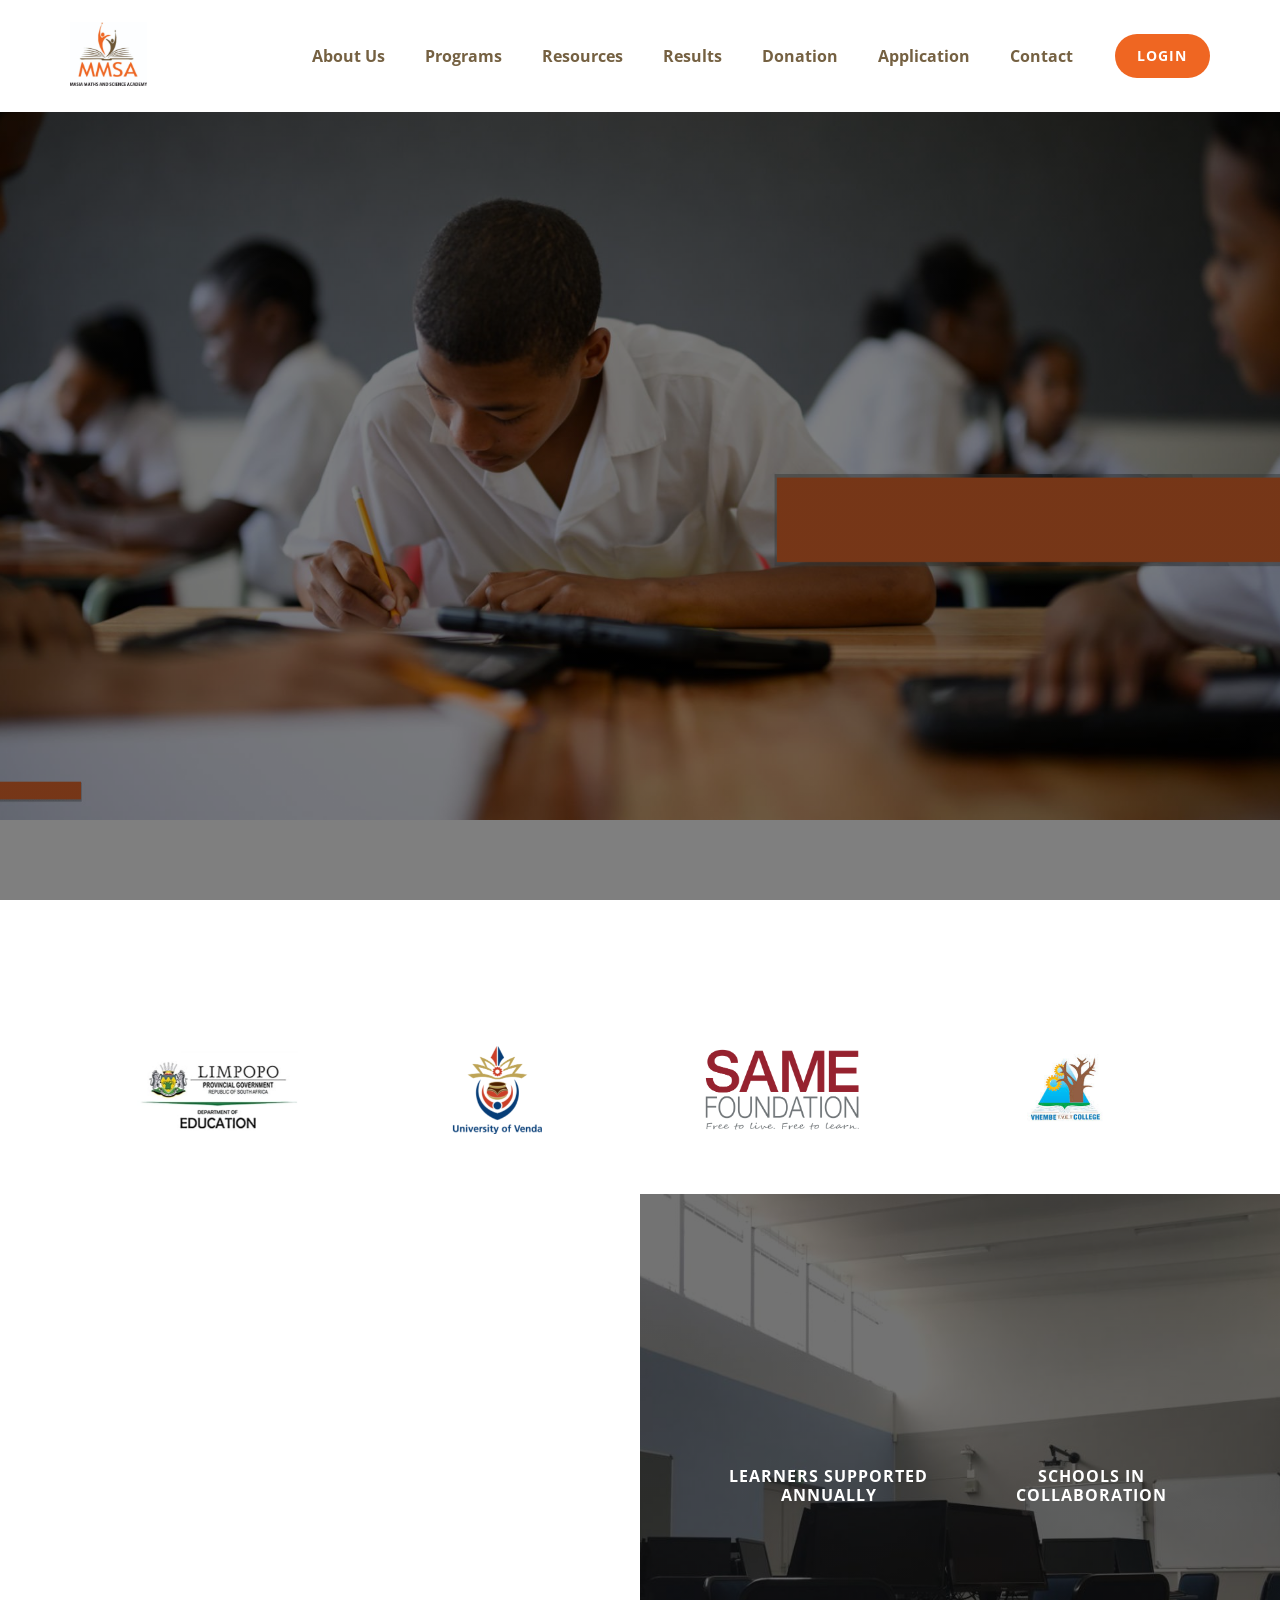
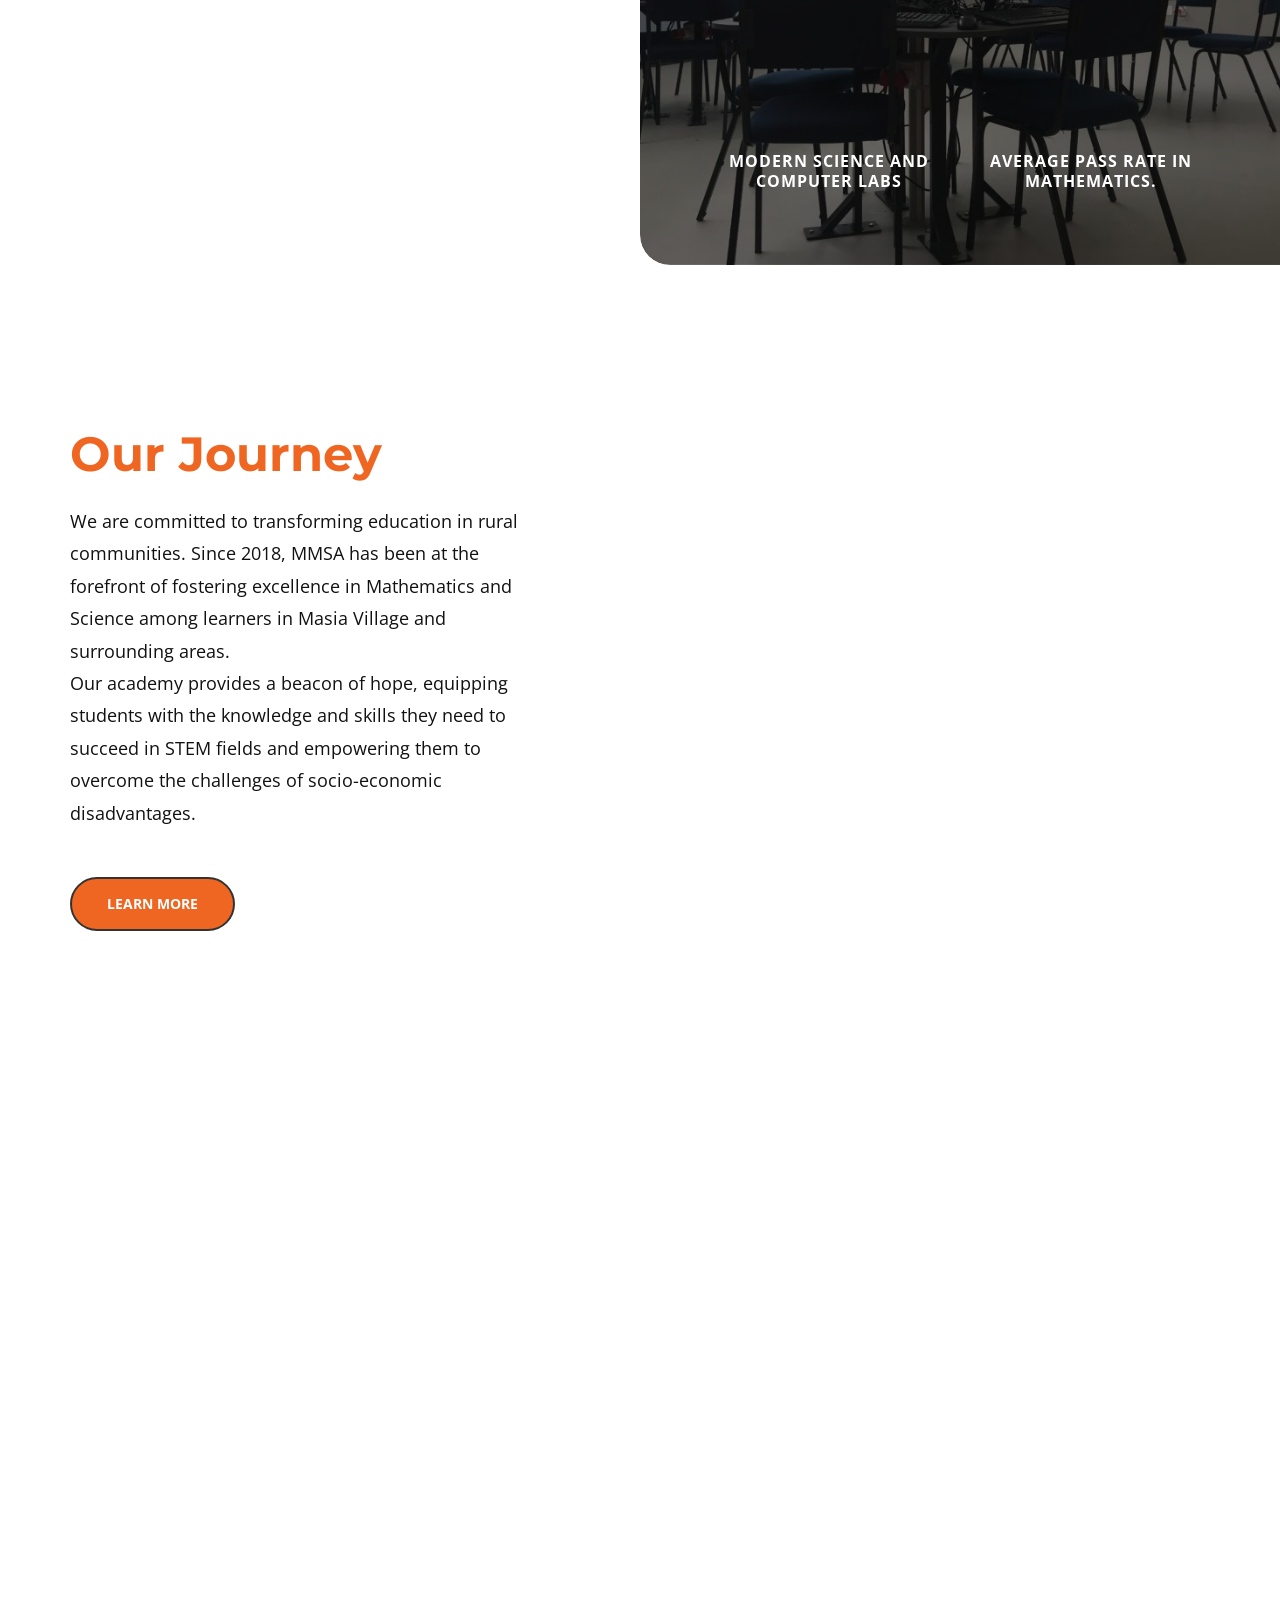
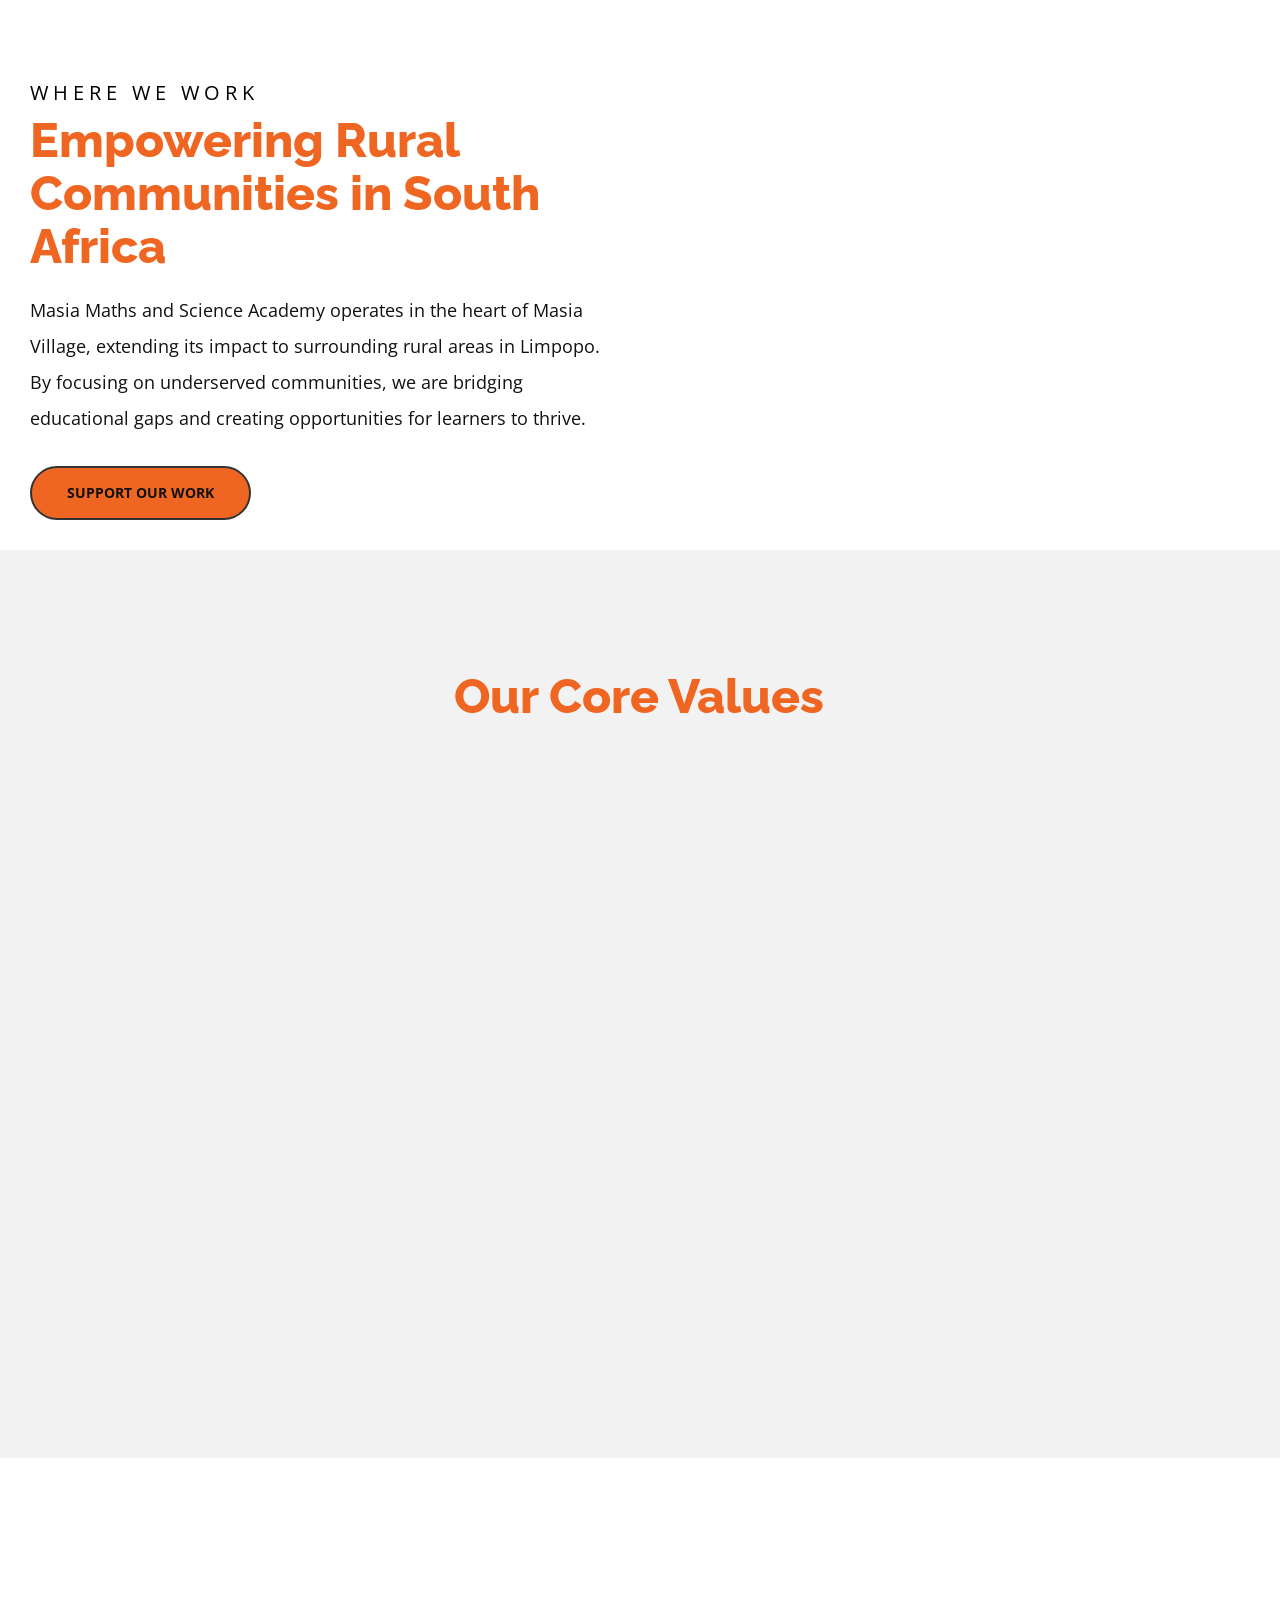
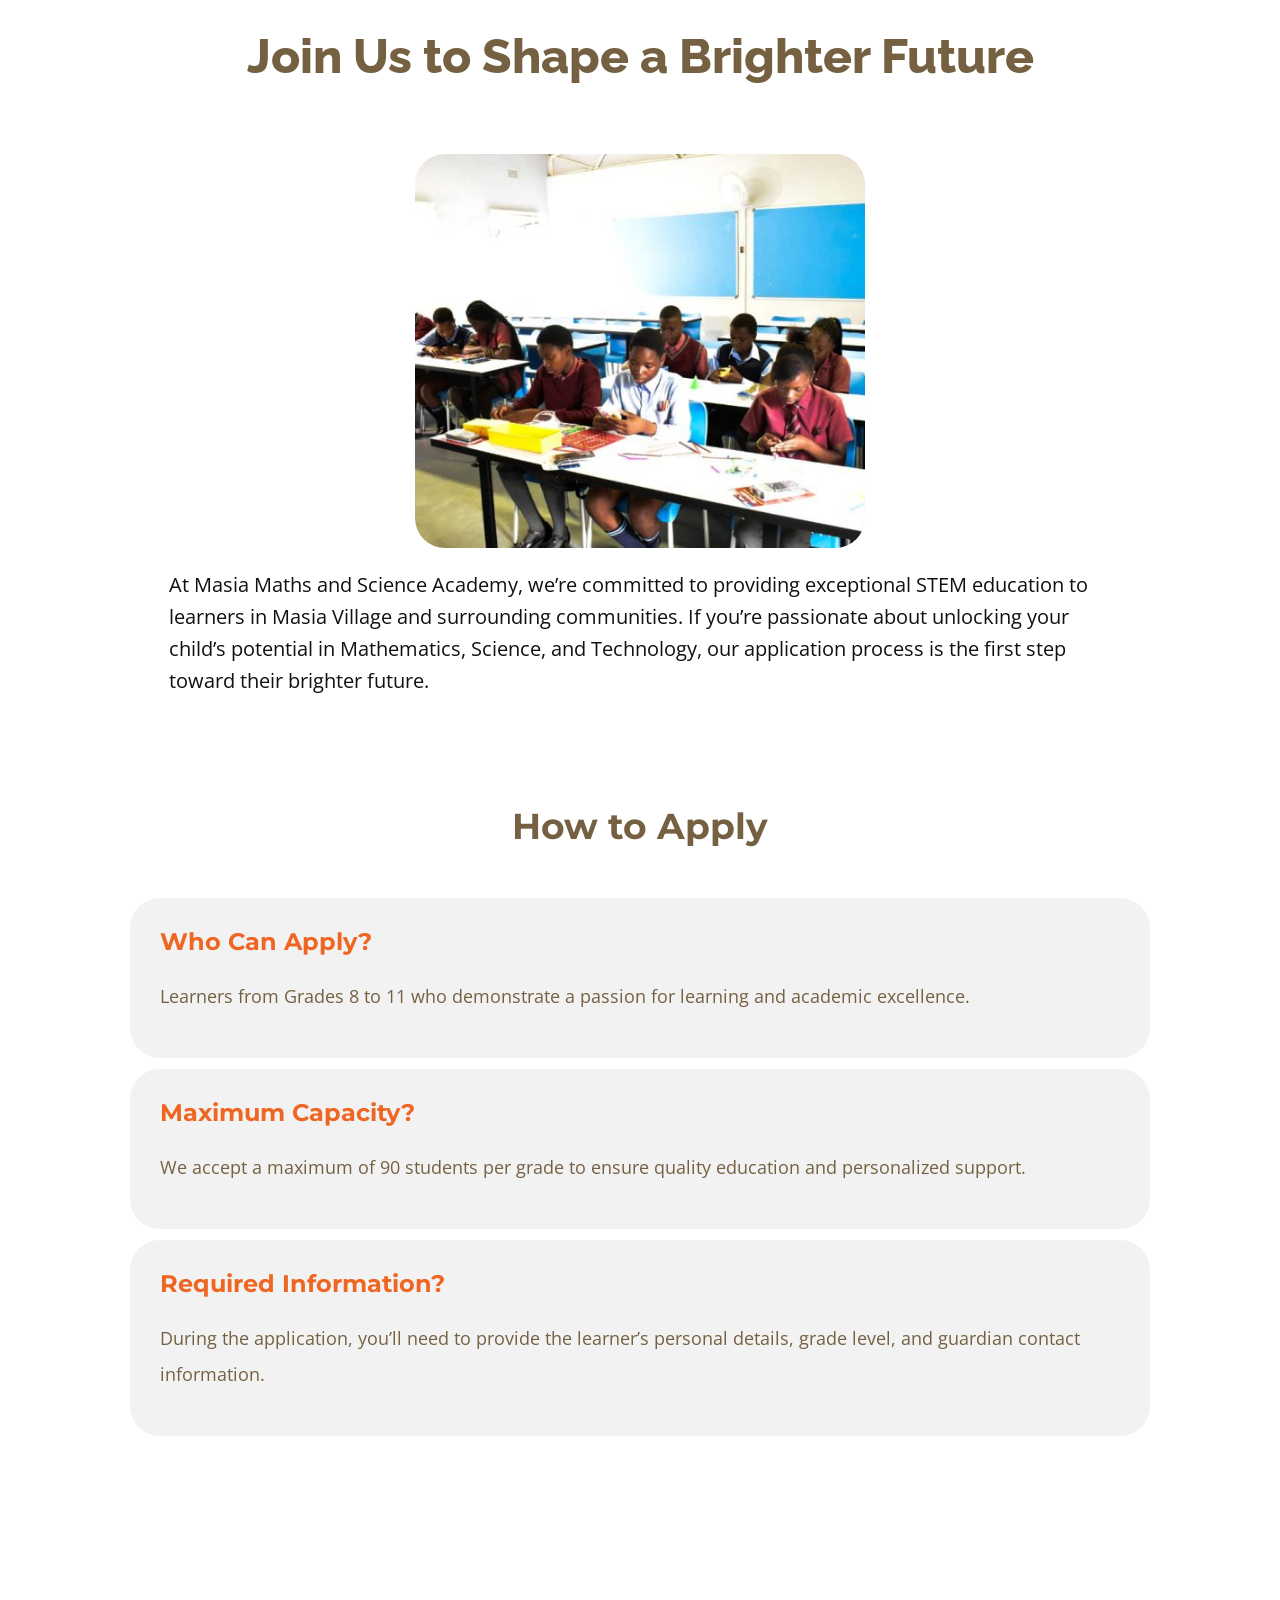
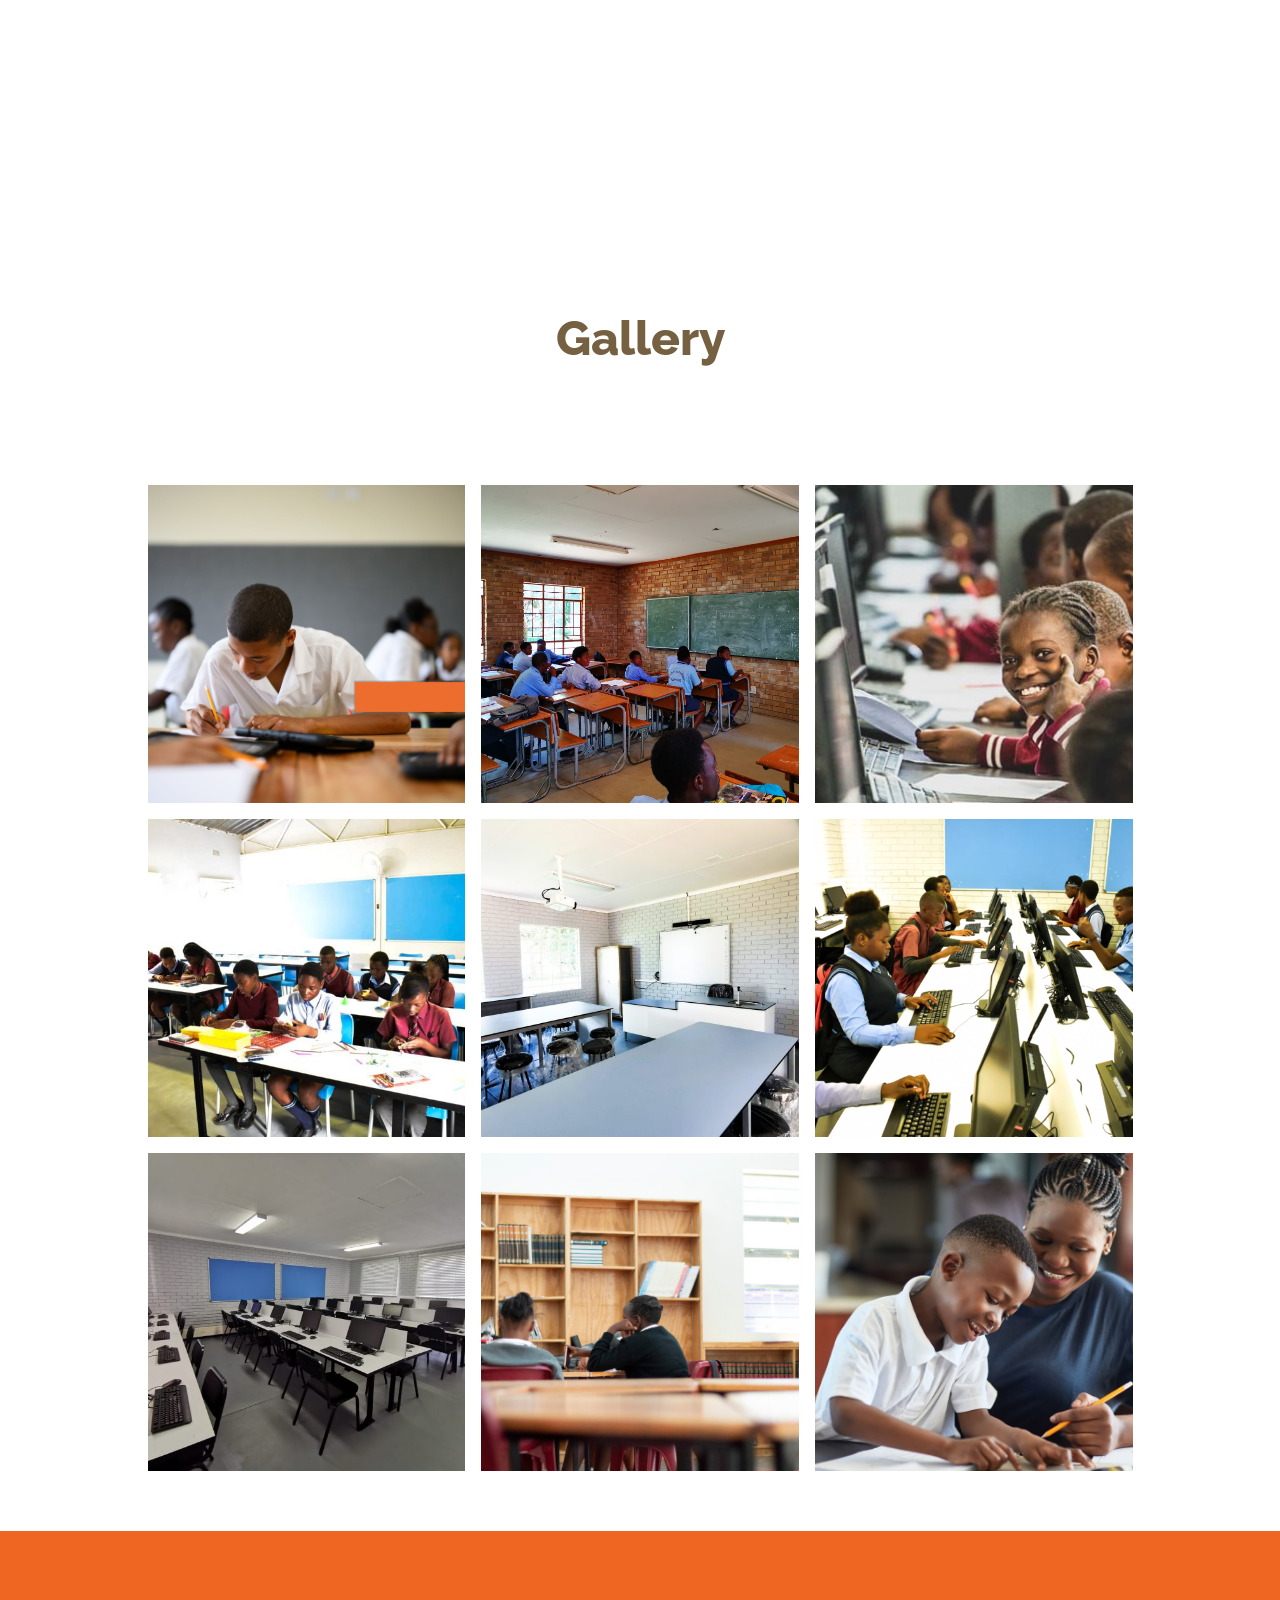
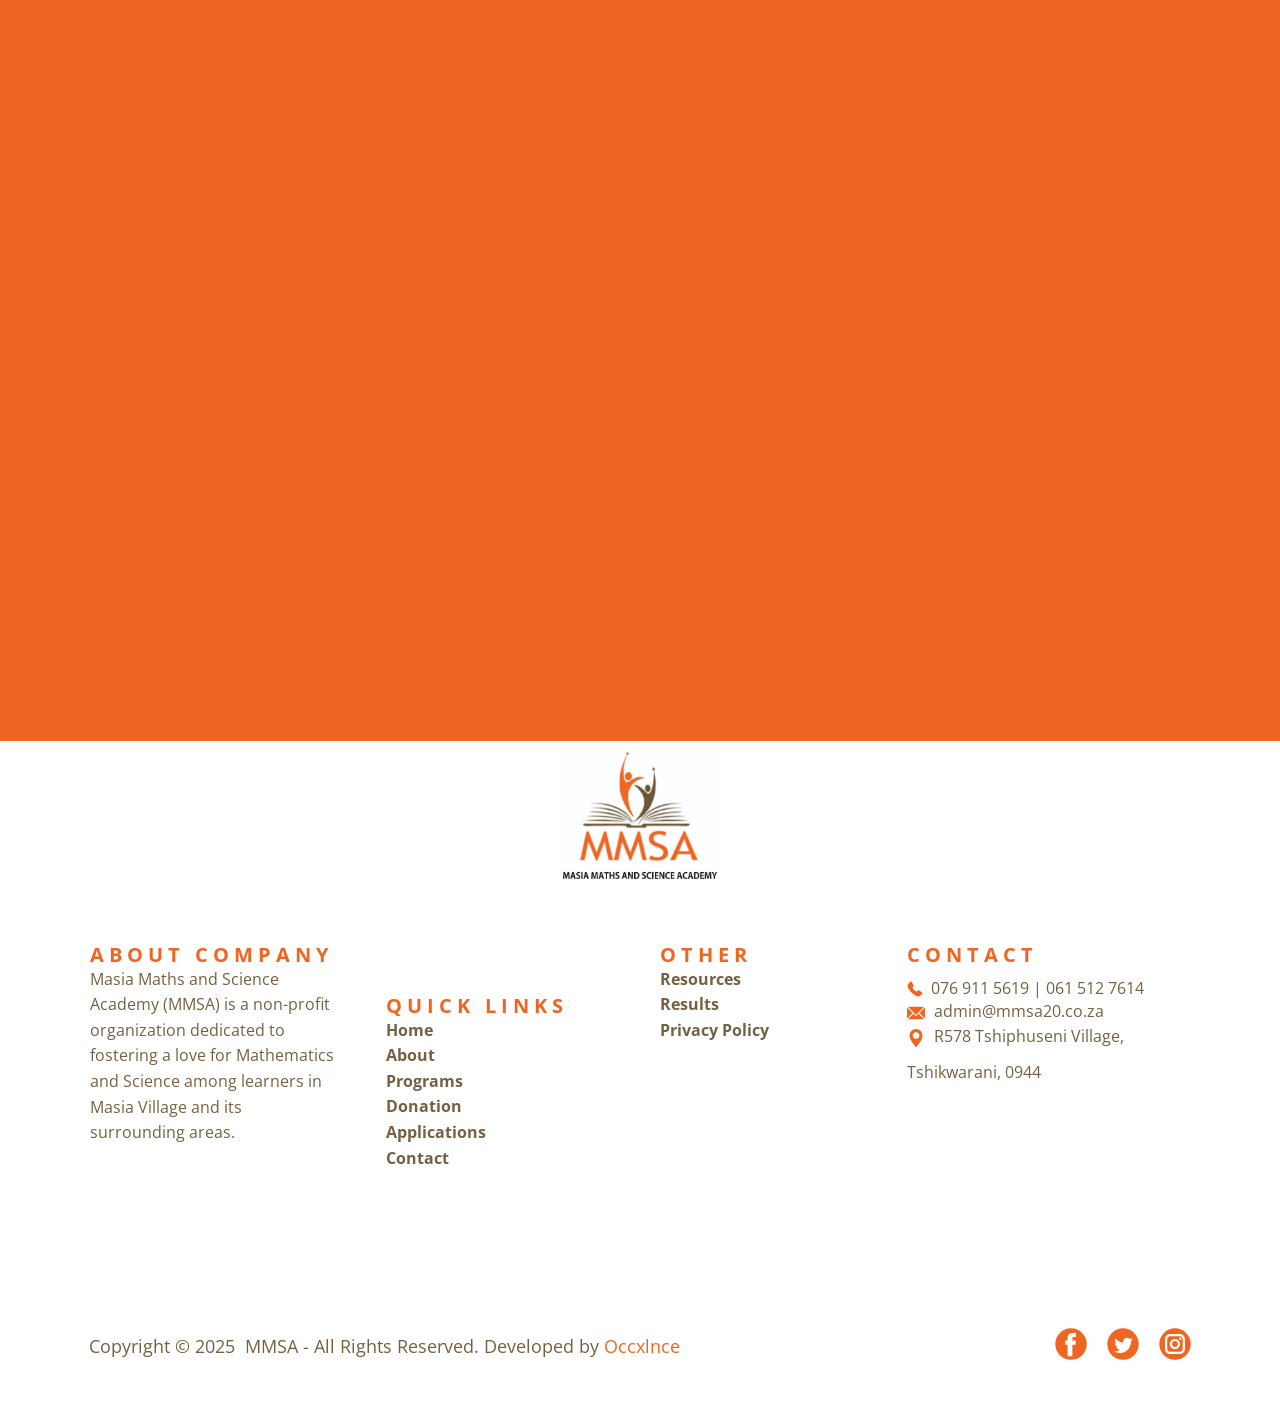
==== index.html @ 478167b6 "Add files via upload" ====
<!DOCTYPE html>
<html style="font-size: 16px;" lang="en"><head>
    <meta name="viewport" content="width=device-width, initial-scale=1.0">
    <meta charset="utf-8">
    <meta name="keywords" content="​Donate to Help Children in Africa, ​Education vs. Poverty, ​Africa and Asia, ​Our Core Values, ​We’ve funded 120,00 charity projects for 20M people around the world, ​Join us for beautiful future, Meet our team, ​What we do, Testimonials, Facts &amp;amp; Questions">
    <meta name="description" content="">
    <title>MMSA</title>
    <link rel="stylesheet" href="nicepage.css" media="screen">
<link rel="stylesheet" href="index.css" media="screen">
    <script class="u-script" type="text/javascript" src="jquery.js" defer=""></script>
    <script class="u-script" type="text/javascript" src="nicepage.js" defer=""></script>
    <meta name="generator" content="Nicepage 7.2.3, nicepage.com">
    <meta name="referrer" content="origin">
    
    <link id="u-theme-google-font" rel="stylesheet" href="https://fonts.googleapis.com/css?family=Montserrat:100,100i,200,200i,300,300i,400,400i,500,500i,600,600i,700,700i,800,800i,900,900i|Open+Sans:300,300i,400,400i,500,500i,600,600i,700,700i,800,800i">
    <link id="u-page-google-font" rel="stylesheet" href="https://fonts.googleapis.com/css?family=Montserrat:100,100i,200,200i,300,300i,400,400i,500,500i,600,600i,700,700i,800,800i,900,900i|Open+Sans:300,300i,400,400i,500,500i,600,600i,700,700i,800,800i|Raleway:100,100i,200,200i,300,300i,400,400i,500,500i,600,600i,700,700i,800,800i,900,900i">
    <script type="application/ld+json">{
		"@context": "http://schema.org",
		"@type": "Organization",
		"name": "MMSA",
		"logo": "images/PhotofromOCS.jpg",
		"sameAs": []
}</script>
    <meta name="theme-color" content="#478ac9">
    <meta property="og:title" content="Home">
    <meta property="og:type" content="website">
  <meta data-intl-tel-input-cdn-path="intlTelInput/"></head>
  <body data-home-page="Home.html" data-home-page-title="Home" data-path-to-root="/" data-include-products="false" class="u-body u-xl-mode" data-lang="en">
  <header class="u-clearfix u-header u-header" id="sec-82b6"><div class="u-clearfix u-sheet u-sheet-1">
        <a href="index.html" data-page-id="1873735" class="u-image u-logo u-image-1" data-image-width="890" data-image-height="740" title="Home">
          <img src="images/PhotofromOCS.jpg" class="u-logo-image u-logo-image-1">
        </a>
        <nav class="u-menu u-menu-one-level u-offcanvas u-menu-1">
          <div class="menu-collapse" style="font-size: 1rem; letter-spacing: 0px; font-weight: 700;">
            <a class="u-button-style u-custom-left-right-menu-spacing u-custom-padding-bottom u-custom-text-active-color u-custom-text-color u-custom-text-hover-color u-custom-top-bottom-menu-spacing u-hamburger-link u-nav-link u-text-active-palette-1-base u-text-hover-palette-2-base" href="#">
              <svg class="u-svg-link" viewBox="0 0 24 24"><use xlink:href="#menu-hamburger"></use></svg>
              <svg class="u-svg-content" version="1.1" id="menu-hamburger" viewBox="0 0 16 16" x="0px" y="0px" xmlns:xlink="http://www.w3.org/1999/xlink" xmlns="http://www.w3.org/2000/svg"><g><rect y="1" width="16" height="2"></rect><rect y="7" width="16" height="2"></rect><rect y="13" width="16" height="2"></rect>
</g></svg>
            </a>
          </div>
          <div class="u-custom-menu u-nav-container">
            <ul class="u-nav u-unstyled u-nav-1"><li class="u-nav-item"><a class="u-button-style u-nav-link u-text-active-custom-color-3 u-text-custom-color-4 u-text-hover-black" href="About.html" style="padding: 10px 20px;">About Us</a>
</li><li class="u-nav-item"><a class="u-button-style u-nav-link u-text-active-custom-color-3 u-text-custom-color-4 u-text-hover-black" href="programs.html" style="padding: 10px 20px;">Programs</a>
</li><li class="u-nav-item"><a class="u-button-style u-nav-link u-text-active-custom-color-3 u-text-custom-color-4 u-text-hover-black" href="resources.html" style="padding: 10px 20px;">Resources</a>
</li><li class="u-nav-item"><a class="u-button-style u-nav-link u-text-active-custom-color-3 u-text-custom-color-4 u-text-hover-black" href="results.html" style="padding: 10px 20px;">Results</a>
</li><li class="u-nav-item"><a class="u-button-style u-nav-link u-text-active-custom-color-3 u-text-custom-color-4 u-text-hover-black" href="donation.html" style="padding: 10px 20px;">Donation</a>
</li><li class="u-nav-item"><a class="u-button-style u-nav-link u-text-active-custom-color-3 u-text-custom-color-4 u-text-hover-black" href="application.html" style="padding: 10px 20px;">Application</a>
</li><li class="u-nav-item"><a class="u-button-style u-nav-link u-text-active-custom-color-3 u-text-custom-color-4 u-text-hover-black" href="Contact.html" style="padding: 10px 20px;">Contact</a>
</li></ul>
          </div>
          <div class="u-custom-menu u-nav-container-collapse">
            <div class="u-black u-container-style u-inner-container-layout u-opacity u-opacity-95 u-sidenav">
              <div class="u-inner-container-layout u-sidenav-overflow">
                <div class="u-menu-close"></div>
                <ul class="u-align-center u-nav u-popupmenu-items u-unstyled u-nav-2"><li class="u-nav-item"><a class="u-button-style u-nav-link" href="About.html">About Us</a>
</li><li class="u-nav-item"><a class="u-button-style u-nav-link" href="programs.html">Programs</a>
</li><li class="u-nav-item"><a class="u-button-style u-nav-link" href="resources.html">Resources</a>
</li><li class="u-nav-item"><a class="u-button-style u-nav-link" href="results.html">Results</a>
</li><li class="u-nav-item"><a class="u-button-style u-nav-link" href="donation.html">Donation</a>
</li><li class="u-nav-item"><a class="u-button-style u-nav-link" href="application.html">Application</a>
</li><li class="u-nav-item"><a class="u-button-style u-nav-link" href="Contact.html">Contact</a>
</li></ul>
              </div>
            </div>
            <div class="u-black u-menu-overlay u-opacity u-opacity-70"></div>
          </div>
        </nav>
        <a href="login.html" class="u-border-none u-btn u-button-style u-custom-color-3 u-hover-custom-color-4 u-btn-1">Login </a>
      </div></header> 
    <section class="skrollable skrollable-between u-align-center u-clearfix u-image u-parallax u-shading u-section-1" src="" id="carousel_6a69" data-image-width="2048" data-image-height="1365">
      <div class="u-clearfix u-sheet u-sheet-1">
        <h1 class="u-align-left u-custom-font u-heading-font u-text u-text-1" data-animation-name="customAnimationIn" data-animation-duration="1500" data-animation-delay="250"> Empowering Learners Through Mathematics and Science.</h1>
        <div class="custom-expanded data-layout-selected u-clearfix u-gutter-0 u-layout-custom-sm u-layout-custom-xs u-layout-wrap u-layout-wrap-1">
          <div class="u-layout">
            <div class="u-layout-row">
              <div class="u-align-right u-container-style u-layout-cell u-left-cell u-size-30 u-layout-cell-1" data-animation-name="customAnimationIn" data-animation-duration="1500" data-animation-delay="250">
                <div class="u-container-layout u-valign-top u-container-layout-1">
                  <a href="resources.html" data-page-id="105416282" class="u-active-white u-align-right u-border-2 u-border-active-white u-border-custom-color-5 u-border-hover-white u-btn u-btn-round u-button-style u-custom-color-3 u-hover-custom-color-4 u-radius-50 u-btn-1">APPLY NOW </a>
                </div>
              </div>
              <div class="u-align-left u-container-align-left u-container-style u-layout-cell u-right-cell u-size-30 u-layout-cell-2" data-animation-name="customAnimationIn" data-animation-duration="1500" data-animation-delay="250">
                <div class="u-container-layout u-valign-top u-container-layout-2">
                  <a href="resources.html" data-page-id="105416282" class="u-active-white u-align-left u-border-2 u-border-active-white u-border-hover-white u-border-white u-btn u-btn-round u-button-style u-custom-color-4 u-hover-custom-color-3 u-radius-50 u-text-active-black u-text-hover-custom-color-5 u-btn-2">VIEW RESOURCES </a>
                </div>
              </div>
            </div>
          </div>
        </div>
      </div>
    </section>
    <section class="u-align-center u-clearfix u-container-align-center u-white u-section-2" id="carousel_9a93">
      <div class="u-clearfix u-sheet u-valign-middle u-sheet-1">
        <div class="data-layout-selected u-clearfix u-expanded-width u-layout-custom-sm u-layout-custom-xs u-layout-wrap u-layout-wrap-1">
          <div class="u-layout">
            <div class="u-layout-row">
              <div class="u-align-center u-container-align-center u-container-style u-layout-cell u-left-cell u-size-15 u-layout-cell-1">
                <div class="u-container-layout u-valign-middle-lg u-valign-middle-md u-valign-middle-sm u-valign-middle-xl u-container-layout-1">
                  <img src="images/limpopo-department-of-education_orig.jpg" alt="" class="u-expanded-width u-image u-image-contain u-image-default u-image-1" data-animation-name="customAnimationIn" data-animation-duration="1500" data-animation-delay="0" data-image-width="275" data-image-height="135">
                </div>
              </div>
              <div class="u-align-center u-container-align-center u-container-style u-layout-cell u-size-15 u-layout-cell-2">
                <div class="u-container-layout u-valign-top u-container-layout-2">
                  <img src="images/University_of_Venda_logo.svg.png" alt="" class="u-expanded-width u-image u-image-contain u-image-default u-image-2" data-animation-name="customAnimationIn" data-animation-duration="1500" data-animation-delay="0" data-image-width="1200" data-image-height="1187">
                </div>
              </div>
              <div class="u-align-center u-container-align-center u-container-style u-layout-cell u-size-15 u-layout-cell-3">
                <div class="u-container-layout u-valign-top u-container-layout-3">
                  <img src="images/SAME-LOGO_Aug2016_noback.png" alt="" class="u-expanded-width u-image u-image-contain u-image-default u-image-3" data-animation-name="customAnimationIn" data-animation-duration="1500" data-animation-delay="0" data-image-width="4016" data-image-height="2242">
                </div>
              </div>
              <div class="u-align-center u-container-align-center u-container-style u-layout-cell u-size-15 u-layout-cell-4">
                <div class="u-container-layout u-valign-top u-container-layout-4">
                  <img src="images/download.jpg" alt="" class="u-expanded-width u-image u-image-contain u-image-default u-image-4" data-animation-name="customAnimationIn" data-animation-duration="1500" data-animation-delay="0" data-image-width="298" data-image-height="169">
                </div>
              </div>
            </div>
          </div>
        </div>
      </div>
    </section>
    <section class="u-align-center u-clearfix u-container-align-center u-container-align-center-md u-container-align-center-sm u-container-align-center-xs u-section-3" src="" id="carousel_14a7">
      <div class="data-layout-selected u-clearfix u-expanded-width u-layout-wrap u-layout-wrap-1">
        <div class="u-layout">
          <div class="u-layout-row">
            <div class="u-align-left u-container-align-left u-container-style u-layout-cell u-size-30-lg u-size-30-xl u-size-60-md u-size-60-sm u-size-60-xs u-layout-cell-1" data-animation-name="customAnimationIn" data-animation-duration="1500" data-animation-delay="700">
              <div class="u-container-layout u-valign-middle u-container-layout-1">
                <h3 class="u-align-left u-text u-text-custom-color-3 u-text-1"> Every moment counts<br>
                </h3>
                <p class="u-align-left u-text u-text-default u-text-2"> Masia Maths and Science Academy (MMSA) is dedicated to transforming education in rural communities. By fostering a love for STEM subjects and providing practical learning opportunities, we empower the next generation of scientists and leaders.Through the unwavering support of our partners, donors, and educators, MMSA has become a beacon of hope for learners in Masia Village and surrounding areas.</p>
                <a href="donation.html" data-page-id="1873735" class="u-active-grey-80 u-align-center-xs u-align-left-lg u-align-left-md u-align-left-sm u-align-left-xl u-border-2 u-border-active-grey-80 u-border-grey-80 u-border-hover-grey-80 u-btn u-btn-round u-button-style u-custom-color-3 u-hover-custom-color-4 u-radius-50 u-text-active-custom-color-3 u-text-hover-white u-text-white u-btn-1">DONATE TODAY </a>
              </div>
            </div>
            <div class="u-container-align-center-lg u-container-align-center-xl u-container-style u-image u-image-round u-layout-cell u-radius u-shading u-size-30-lg u-size-30-xl u-size-60-md u-size-60-sm u-size-60-xs u-image-1" data-image-width="1024" data-image-height="768" data-animation-name="customAnimationIn" data-animation-duration="1500" data-animation-delay="200">
              <div class="u-container-layout u-valign-middle-lg u-valign-middle-sm u-valign-middle-xl u-valign-middle-xs u-container-layout-2">
                <div class="u-expanded-width-md u-expanded-width-sm u-expanded-width-xs u-list u-list-1">
                  <div class="u-repeater u-repeater-1">
                    <div class="u-align-center u-container-align-center u-container-style u-list-item u-repeater-item u-shape-rectangle">
                      <div class="u-container-layout u-similar-container u-container-layout-3">
                        <div class="u-border-2 u-border-white u-container-align-center u-container-style u-custom-color-4 u-group u-radius u-shape-round u-group-1" data-animation-name="customAnimationIn" data-animation-duration="1000">
                          <div class="u-container-layout u-valign-middle">
                            <h3 class="u-align-center u-text u-text-default u-text-3" data-animation-name="counter" data-animation-event="scroll" data-animation-duration="3000">365</h3>
                          </div>
                        </div>
                        <h5 class="u-align-center u-text u-text-default u-text-4"> learners supported<br>ANNUALLY
                        </h5>
                      </div>
                    </div>
                    <div class="u-align-center u-container-align-center u-container-style u-list-item u-repeater-item u-shape-rectangle">
                      <div class="u-container-layout u-similar-container u-container-layout-5">
                        <div class="u-border-2 u-border-white u-container-align-center u-container-style u-custom-color-4 u-group u-radius u-shape-round u-group-2" data-animation-name="customAnimationIn" data-animation-duration="1000">
                          <div class="u-container-layout u-valign-middle">
                            <h3 class="u-align-center u-text u-text-default u-text-5" data-animation-name="counter" data-animation-event="scroll" data-animation-duration="3000">14</h3>
                          </div>
                        </div>
                        <h5 class="u-align-center u-text u-text-default u-text-6"> schools in collaboration</h5>
                      </div>
                    </div>
                    <div class="u-align-center u-container-align-center u-container-style u-list-item u-repeater-item u-shape-rectangle">
                      <div class="u-container-layout u-similar-container u-container-layout-7">
                        <div class="u-border-2 u-border-white u-container-align-center u-container-style u-custom-color-4 u-group u-radius u-shape-round u-group-3" data-animation-name="customAnimationIn" data-animation-duration="1500" data-animation-delay="700">
                          <div class="u-container-layout u-valign-middle">
                            <h3 class="u-align-center u-text u-text-default u-text-7" data-animation-name="counter" data-animation-event="scroll" data-animation-duration="3000">5</h3>
                          </div>
                        </div>
                        <h5 class="u-align-center u-text u-text-default u-text-8"> modern science and computer labs</h5>
                      </div>
                    </div>
                    <div class="u-align-center u-container-align-center u-container-style u-list-item u-repeater-item u-shape-rectangle">
                      <div class="u-container-layout u-similar-container u-container-layout-9">
                        <div class="u-border-2 u-border-white u-container-align-center u-container-style u-custom-color-4 u-group u-radius u-shape-round u-group-4" data-animation-name="customAnimationIn" data-animation-duration="1000">
                          <div class="u-container-layout u-valign-middle">
                            <h3 class="u-align-center u-text u-text-default u-text-9" data-animation-name="counter" data-animation-event="scroll" data-animation-duration="3000">85%</h3>
                          </div>
                        </div>
                        <h5 class="u-align-center u-text u-text-default u-text-10"> average pass rate in Mathematics.</h5>
                      </div>
                    </div>
                  </div>
                </div>
              </div>
            </div>
          </div>
        </div>
      </div>
    </section>
    <section class="u-clearfix u-container-align-center-sm u-container-align-center-xs u-container-align-left-xl u-white u-section-4" id="sec-1b1c">
      <div class="u-clearfix u-sheet u-valign-middle-sm u-valign-middle-xl u-valign-middle-xs u-sheet-1">
        <div class="u-align-center u-container-align-center u-container-style u-expanded-width-sm u-expanded-width-xs u-group u-shape-rectangle u-group-1">
          <div class="u-container-layout u-valign-middle u-container-layout-1">
            <h3 class="u-align-left u-text u-text-custom-color-3 u-text-1">Our Journey</h3>
            <p class="u-align-left u-text u-text-default u-text-2"> We are committed to transforming education in rural communities. Since 2018, MMSA has been at the forefront of fostering excellence in Mathematics and Science among learners in Masia Village and surrounding areas.<br>Our academy provides a beacon of hope, equipping students with the knowledge and skills they need to succeed in STEM fields and empowering them to overcome the challenges of socio-economic disadvantages.
            </p>
            <a href="About.html" data-page-id="102047475" class="u-active-grey-80 u-align-left u-border-2 u-border-active-grey-80 u-border-grey-80 u-border-hover-grey-80 u-btn u-btn-round u-button-style u-custom-color-3 u-hover-custom-color-4 u-radius-50 u-text-active-white u-text-hover-white u-text-white u-btn-1">learn more </a>
          </div>
        </div>
        <div class="u-expanded-width-sm u-expanded-width-xs u-list u-list-1">
          <div class="u-repeater u-repeater-1">
            <div class="u-container-style u-custom-color-4 u-list-item u-radius u-repeater-item u-shape-round u-list-item-1" data-animation-name="flipIn" data-animation-duration="1500" data-animation-direction="X" data-animation-delay="500">
              <div class="u-container-layout u-similar-container u-container-layout-2">
                <span class="u-align-left u-file-icon u-icon u-text-grey-5 u-icon-1">
                  <img src="images/2778612-ae1cd7a7.png" alt="">
                </span>
                <h4 class="u-align-left u-text u-text-custom-color-3 u-text-3">ICT Academy</h4>
                <p class="u-align-left u-text u-text-4"> Introducing learners to essential computer literacy skills and preparing them for the 4th Industrial Revolution.</p>
              </div>
            </div>
            <div class="u-container-align-left u-container-style u-custom-color-4 u-list-item u-radius u-repeater-item u-shape-round u-list-item-2" data-animation-name="flipIn" data-animation-duration="1500" data-animation-direction="X" data-animation-delay="500">
              <div class="u-container-layout u-similar-container u-container-layout-3">
                <span class="u-align-left u-file-icon u-icon u-text-grey-5 u-icon-2">
                  <img src="images/2755067-cc5b7db0.png" alt="">
                </span>
                <h4 class="u-align-left u-text u-text-custom-color-3 u-text-5">Intervention Programme</h4>
                <p class="u-align-left u-text u-text-6"> Providing additional support in Mathematics, Physical Sciences, and Life Sciences to close learning gaps.</p>
              </div>
            </div>
            <div class="u-container-style u-custom-color-4 u-list-item u-radius u-repeater-item u-shape-round u-list-item-3" data-animation-name="flipIn" data-animation-duration="1500" data-animation-direction="X" data-animation-delay="500">
              <div class="u-container-layout u-similar-container u-container-layout-4">
                <span class="u-align-left u-file-icon u-icon u-text-grey-5 u-icon-3">
                  <img src="images/9304150-07686dae.png" alt="">
                </span>
                <h4 class="u-align-left u-text u-text-custom-color-3 u-text-7">STEM Girl Child Programme</h4>
                <p class="u-align-left u-text u-text-8"> Empowering young girls with mentorship opportunities and exposure to female role models in STEM.</p>
              </div>
            </div>
            <div class="u-container-align-left u-container-style u-custom-color-4 u-list-item u-radius u-repeater-item u-shape-round u-list-item-4" data-animation-name="flipIn" data-animation-duration="1500" data-animation-delay="500" data-animation-direction="X">
              <div class="u-container-layout u-similar-container u-container-layout-5">
                <span class="u-align-left u-file-icon u-icon u-text-grey-5 u-icon-4">
                  <img src="images/1872225-7310da95.png" alt="">
                </span>
                <h4 class="u-align-left u-text u-text-custom-color-3 u-text-9">Career Guidance</h4>
                <p class="u-align-left u-text u-text-10"> Helping learners explore career paths, tertiary education, and self-development opportunities.</p>
              </div>
            </div>
          </div>
        </div>
      </div>
    </section>
    <section class="u-align-left u-clearfix u-container-align-left u-white u-section-5" id="carousel_5ecf">
      <div class="data-layout-selected u-clearfix u-expanded-width u-gutter-0 u-layout-wrap u-layout-wrap-1">
        <div class="u-layout">
          <div class="u-layout-col">
            <div class="u-size-30">
              <div class="u-layout-row">
                <div class="u-container-align-center u-container-style u-image u-layout-cell u-size-30 u-image-1" data-image-width="500" data-image-height="500" data-animation-name="flipIn" data-animation-duration="1500" data-animation-delay="200" data-animation-direction="X">
                  <div class="u-container-layout u-container-layout-1"></div>
                </div>
                <div class="u-container-align-left u-container-style u-custom-color-3 u-layout-cell u-size-30 u-layout-cell-2" data-animation-name="customAnimationIn" data-animation-duration="1500" data-animation-delay="200">
                  <div class="u-container-layout u-container-layout-2">
                    <h5 class="u-align-left u-text u-text-default u-text-1"> What we do</h5>
                    <h2 class="u-align-left u-text u-text-default u-text-2"> Breaking Barriers Through Education</h2>
                    <p class="u-align-left u-text u-text-default u-text-3"> At Masia Maths and Science Academy, we believe education is the most powerful tool to break the cycle of poverty. By equipping learners with skills in Mathematics, Physical Sciences, and ICT, we are creating opportunities for a brighter future.</p>
                    <a href="About.html" data-page-id="1873735" class="u-active-grey-80 u-align-left u-border-2 u-border-active-custom-color-4 u-border-hover-white u-border-white u-btn u-btn-round u-button-style u-custom-color-4 u-hover-custom-color-3 u-radius-50 u-text-active-white u-text-hover-white u-text-white u-btn-1">GET INVOLVED </a>
                  </div>
                </div>
              </div>
            </div>
            <div class="u-size-30">
              <div class="u-layout-row">
                <div class="u-container-align-left u-container-style u-layout-cell u-size-30 u-white u-layout-cell-3" data-animation-name="customAnimationIn" data-animation-duration="1500" data-animation-delay="200">
                  <div class="u-container-layout u-valign-middle u-container-layout-3">
                    <h5 class="u-align-left u-text u-text-black u-text-default u-text-4"> Where we work</h5>
                    <h2 class="u-align-left u-text u-text-custom-color-3 u-text-default u-text-5"> Empowering Rural Communities in South Africa</h2>
                    <p class="u-align-left u-text u-text-default u-text-6"> Masia Maths and Science Academy operates in the heart of Masia Village, extending its impact to surrounding rural areas in Limpopo. By focusing on underserved communities, we are bridging educational gaps and creating opportunities for learners to thrive.</p>
                    <a href="donation.html" data-page-id="1873735" class="u-active-grey-80 u-align-left u-border-2 u-border-active-grey-80 u-border-grey-80 u-border-hover-grey-80 u-btn u-btn-round u-button-style u-custom-color-3 u-hover-custom-color-4 u-radius-50 u-text-active-white u-text-body-color u-text-hover-white u-btn-2">SUPPORT OUR WORK </a>
                  </div>
                </div>
                <div class="u-container-align-center u-container-style u-image u-image-round u-layout-cell u-radius u-size-30 u-image-2" data-image-width="500" data-image-height="500" data-animation-name="flipIn" data-animation-duration="1500" data-animation-delay="500" data-animation-direction="X">
                  <div class="u-container-layout u-container-layout-4"></div>
                </div>
              </div>
            </div>
          </div>
        </div>
      </div>
    </section>
    <section class="u-clearfix u-container-align-center u-grey-5 u-section-6" id="carousel_6744">
      <div class="u-clearfix u-sheet u-sheet-1">
        <h2 class="u-text u-text-custom-color-3 u-text-1" data-animation-name="customAnimationIn" data-animation-duration="1500" data-animation-delay="0"> Our Core Values</h2>
        <div class="u-expanded-width u-list u-list-1">
          <div class="u-repeater u-repeater-1">
            <div class="u-container-style u-list-item u-repeater-item" data-animation-name="flipIn" data-animation-duration="1500" data-animation-delay="500" data-animation-direction="X">
              <div class="u-container-layout u-similar-container u-valign-bottom u-container-layout-1">
                <span class="u-custom-color-3 u-icon u-icon-circle u-text-white u-icon-1">
                  <svg class="u-svg-link" preserveAspectRatio="xMidYMin slice" viewBox="0 0 515.556 515.556" style=""><use xlink:href="#svg-c185"></use></svg>
                  <svg class="u-svg-content" viewBox="0 0 515.556 515.556" id="svg-c185"><path d="m0 274.226 176.549 176.886 339.007-338.672-48.67-47.997-290.337 290-128.553-128.552z"></path></svg>
                </span>
                <h4 class="u-text u-text-custom-color-4 u-text-2"> Service beyond self</h4>
                <p class="u-text u-text-3"> We are dedicated to putting the needs of our learners and communities first. Every effort we make is aimed at empowering students and ensuring their success. </p>
              </div>
            </div>
            <div class="u-container-style u-list-item u-repeater-item" data-animation-name="flipIn" data-animation-duration="1500" data-animation-direction="X" data-animation-delay="500">
              <div class="u-container-layout u-similar-container u-valign-bottom u-container-layout-2">
                <span class="u-custom-color-3 u-icon u-icon-circle u-text-white u-icon-2">
                  <svg class="u-svg-link" preserveAspectRatio="xMidYMin slice" viewBox="0 0 515.556 515.556" style=""><use xlink:href="#svg-221f"></use></svg>
                  <svg class="u-svg-content" viewBox="0 0 515.556 515.556" id="svg-221f"><path d="m0 274.226 176.549 176.886 339.007-338.672-48.67-47.997-290.337 290-128.553-128.552z"></path></svg>
                </span>
                <h4 class="u-text u-text-custom-color-4 u-text-4"> Sustainability</h4>
                <p class="u-text u-text-5"> Our programs are designed to create long-lasting impacts. By fostering a culture of continuous learning and growth, we aim to build a future where education thrives in every rural community. </p>
              </div>
            </div>
            <div class="u-container-style u-list-item u-repeater-item" data-animation-name="flipIn" data-animation-duration="1500" data-animation-direction="X" data-animation-delay="500">
              <div class="u-container-layout u-similar-container u-valign-bottom u-container-layout-3">
                <span class="u-custom-color-3 u-icon u-icon-circle u-text-white u-icon-3">
                  <svg class="u-svg-link" preserveAspectRatio="xMidYMin slice" viewBox="0 0 515.556 515.556" style=""><use xlink:href="#svg-b96a"></use></svg>
                  <svg class="u-svg-content" viewBox="0 0 515.556 515.556" id="svg-b96a"><path d="m0 274.226 176.549 176.886 339.007-338.672-48.67-47.997-290.337 290-128.553-128.552z"></path></svg>
                </span>
                <h4 class="u-text u-text-custom-color-4 u-text-6"> Empowerment</h4>
                <p class="u-text u-text-7"> We empower learners to rise above challenges and achieve their potential through quality education, mentorship, and skill-building opportunities. </p>
              </div>
            </div>
            <div class="u-container-style u-list-item u-repeater-item" data-animation-name="flipIn" data-animation-duration="1500" data-animation-direction="X" data-animation-delay="500">
              <div class="u-container-layout u-similar-container u-valign-bottom u-container-layout-4">
                <span class="u-custom-color-3 u-icon u-icon-circle u-text-white u-icon-4">
                  <svg class="u-svg-link" preserveAspectRatio="xMidYMin slice" viewBox="0 0 515.556 515.556" style=""><use xlink:href="#svg-b96a"></use></svg>
                  <svg class="u-svg-content" viewBox="0 0 515.556 515.556" id="svg-b96a"><path d="m0 274.226 176.549 176.886 339.007-338.672-48.67-47.997-290.337 290-128.553-128.552z"></path></svg>
                </span>
                <h4 class="u-text u-text-custom-color-4 u-text-8"> Integrity</h4>
                <p class="u-text u-text-9"> We uphold the highest standards of honesty and ethical conduct in every aspect of our work, ensuring trust and accountability to our learners and supporters. </p>
              </div>
            </div>
            <div class="u-container-style u-list-item u-repeater-item" data-animation-name="flipIn" data-animation-duration="1500" data-animation-direction="X" data-animation-delay="500">
              <div class="u-container-layout u-similar-container u-valign-bottom u-container-layout-5">
                <span class="u-custom-color-3 u-icon u-icon-circle u-text-white u-icon-5">
                  <svg class="u-svg-link" preserveAspectRatio="xMidYMin slice" viewBox="0 0 515.556 515.556" style=""><use xlink:href="#svg-b96a"></use></svg>
                  <svg class="u-svg-content" viewBox="0 0 515.556 515.556" id="svg-b96a"><path d="m0 274.226 176.549 176.886 339.007-338.672-48.67-47.997-290.337 290-128.553-128.552z"></path></svg>
                </span>
                <h4 class="u-text u-text-custom-color-4 u-text-10"> Accountability</h4>
                <p class="u-text u-text-11"> We take responsibility for the outcomes of our initiatives, ensuring transparency and commitment to our mission of educational excellence. </p>
              </div>
            </div>
            <div class="u-container-style u-list-item u-repeater-item" data-animation-name="flipIn" data-animation-duration="1500" data-animation-direction="X" data-animation-delay="500">
              <div class="u-container-layout u-similar-container u-valign-bottom u-container-layout-6">
                <span class="u-custom-color-3 u-icon u-icon-circle u-text-white u-icon-6">
                  <svg class="u-svg-link" preserveAspectRatio="xMidYMin slice" viewBox="0 0 515.556 515.556" style=""><use xlink:href="#svg-b96a"></use></svg>
                  <svg class="u-svg-content" viewBox="0 0 515.556 515.556" id="svg-b96a"><path d="m0 274.226 176.549 176.886 339.007-338.672-48.67-47.997-290.337 290-128.553-128.552z"></path></svg>
                </span>
                <h4 class="u-text u-text-custom-color-4 u-text-12"> Transparency</h4>
                <p class="u-text u-text-13"> Open communication and clear processes are at the heart of everything we do. We believe in building trust through honesty with our learners, donors, and partners. </p>
              </div>
            </div>
          </div>
        </div>
      </div>
    </section>
    <section class="skrollable u-clearfix u-parallax u-section-7" id="carousel_ff62">
      <div class="u-clearfix u-sheet u-sheet-1">
        <h2 class="u-align-center u-text u-text-custom-color-4 u-text-default u-text-1" data-animation-name="customAnimationIn" data-animation-duration="1500" data-animation-delay="0"> Join Us to Shape a Brighter Future<br>
        </h2>
        <img class="u-image u-image-round u-radius u-image-1" src="images/classroom-pr2osurzmv90mkl8cuhyrsnbixghdbp9ef6ntn6b2g.jpg" alt="" data-image-width="500" data-image-height="500" data-animation-name="flipIn" data-animation-duration="1500" data-animation-delay="0" data-animation-direction="X">
        <p class="u-align-left u-large-text u-text u-text-variant u-text-2"> At Masia Maths and Science Academy, we’re committed to providing exceptional STEM education to learners in Masia Village and surrounding communities. If you’re passionate about unlocking your child’s potential in Mathematics, Science, and Technology, our application process is the first step toward their brighter future.<br>
        </p>
        <h4 class="u-align-center u-text u-text-custom-color-4 u-text-3">How to Apply</h4>
        <div class="custom-expanded u-layout-grid u-list u-list-1">
          <div class="u-repeater u-repeater-1">
            <div class="u-container-align-left u-container-style u-grey-5 u-list-item u-radius u-repeater-item u-shape-round u-list-item-1">
              <div class="u-container-layout u-similar-container u-container-layout-1">
                <h3 class="u-align-left u-text u-text-custom-color-3 u-text-4">Who Can Apply?</h3>
                <p class="u-align-left u-text u-text-custom-color-4 u-text-5"> Learners from Grades 8 to 11 who demonstrate a passion for learning and academic excellence. </p>
              </div>
            </div>
            <div class="u-container-align-left u-container-style u-grey-5 u-list-item u-radius u-repeater-item u-shape-round u-list-item-2">
              <div class="u-container-layout u-similar-container u-container-layout-2">
                <h3 class="u-align-left u-text u-text-custom-color-3 u-text-6"> Maximum Capacity?</h3>
                <p class="u-align-left u-text u-text-custom-color-4 u-text-7"> We accept a maximum of 90 students per grade to ensure quality education and personalized support. </p>
              </div>
            </div>
            <div class="u-container-align-left u-container-style u-grey-5 u-list-item u-radius u-repeater-item u-shape-round u-list-item-3">
              <div class="u-container-layout u-similar-container u-container-layout-3">
                <h3 class="u-align-left u-text u-text-custom-color-3 u-text-8">Required Information?</h3>
                <p class="u-align-left u-text u-text-custom-color-4 u-text-9"> During the application, you’ll need to provide the learner’s personal details, grade level, and guardian contact information. </p>
              </div>
            </div>
          </div>
        </div>
        <a href="application.html" data-page-id="1873735" class="u-active-black u-align-center u-border-2 u-border-black u-border-hover-white u-btn u-button-style u-custom-color-3 u-hover-custom-color-4 u-text-white u-btn-1" data-animation-name="customAnimationIn" data-animation-duration="1500" data-animation-delay="500" data-animation-direction=""> Apply now</a>
      </div>
    </section>
    <section class="u-clearfix u-container-align-center-lg u-container-align-center-md u-container-align-center-sm u-container-align-center-xl u-white u-section-8" id="sec-1a19">
      <div class="u-clearfix u-sheet u-valign-middle-sm u-sheet-1">
        <h2 class="u-align-center u-text u-text-custom-color-4 u-text-1" data-animation-name="customAnimationIn" data-animation-duration="1500"> Gallery</h2>
        <div class="u-custom-color-4 u-expanded-width u-radius u-shape u-shape-round u-shape-1" data-animation-name="customAnimationIn" data-animation-duration="1500" data-animation-delay="500"></div>
        <div class="u-gallery u-layout-grid u-lightbox u-no-transition u-show-text-on-hover u-gallery-1">
          <div class="u-gallery-inner u-gallery-inner-1">
            <div class="u-effect-fade u-gallery-item">
              <div class="u-back-slide" data-image-width="2048" data-image-height="1365">
                <img class="u-back-image u-expanded" src="images/school.png">
              </div>
              <div class="u-over-slide u-shading u-over-slide-1"></div>
            </div>
            <div class="u-effect-fade u-gallery-item">
              <div class="u-back-slide" data-image-width="1824" data-image-height="1216">
                <img class="u-back-image u-expanded" src="images/MMSA-Ramauba-Secondary-School-Before-2.jpg">
              </div>
              <div class="u-over-slide u-shading u-over-slide-2"></div>
            </div>
            <div class="u-effect-fade u-gallery-item" data-image-width="1380" data-image-height="920">
              <div class="u-back-slide" data-image-width="528" data-image-height="312">
                <img class="u-back-image u-expanded" src="images/Girl-learner-pagecopy-528X312_2.jpg">
              </div>
              <div class="u-over-slide u-shading u-over-slide-3"></div>
            </div>
            <div class="u-effect-fade u-gallery-item" data-image-width="1380" data-image-height="920">
              <div class="u-back-slide" data-image-width="500" data-image-height="500">
                <img class="u-back-image u-expanded" src="images/classroom-pr2osurzmv90mkl8cuhyrsnbixghdbp9ef6ntn6b2g.jpg">
              </div>
              <div class="u-over-slide u-shading u-over-slide-4"></div>
            </div>
            <div class="u-effect-fade u-gallery-item" data-image-width="1380" data-image-height="920">
              <div class="u-back-slide" data-image-width="500" data-image-height="500">
                <img class="u-back-image u-expanded" src="images/science-after-2-pr2ot38jcdklj28xzg5lw8igveasalmufl2154trig1.jpg">
              </div>
              <div class="u-over-slide u-shading u-over-slide-5"></div>
            </div>
            <div class="u-effect-fade u-gallery-item" data-image-width="1000" data-image-height="667">
              <div class="u-back-slide" data-image-width="500" data-image-height="500">
                <img class="u-back-image u-expanded" src="images/children-2-pr2osjhxcutkr91m6pmfxvhseb02syghcvcu2bn154.png">
              </div>
              <div class="u-over-slide u-shading u-over-slide-6"></div>
            </div>
            <div class="u-effect-fade u-gallery-item" data-image-width="1380" data-image-height="920">
              <div class="u-back-slide" data-image-width="500" data-image-height="500">
                <img class="u-back-image u-expanded" src="images/Masia-After-1-scaled-pr2osyjce7e5x0frqw4h1rp5wgxy8446qxslqr0qdk.jpg">
              </div>
              <div class="u-over-slide u-shading u-over-slide-7"></div>
            </div>
            <div class="u-effect-fade u-gallery-item" data-image-width="740" data-image-height="925">
              <div class="u-back-slide" data-image-width="1024" data-image-height="681">
                <img class="u-back-image u-expanded" src="images/DSC_1984-1024x681.jpg">
              </div>
              <div class="u-over-slide u-shading u-over-slide-8"></div>
            </div>
            <div class="u-effect-fade u-gallery-item" data-image-width="740" data-image-height="1110">
              <div class="u-back-slide" data-image-width="917" data-image-height="720">
                <img class="u-back-image u-expanded" src="images/1711375085050.jpg">
              </div>
              <div class="u-over-slide u-shading u-over-slide-9"></div>
            </div>
          </div>
        </div>
      </div>
    </section>
    <section class="u-align-center u-clearfix u-container-align-center u-custom-color-3 u-section-9" id="sec-4933">
      <div class="u-clearfix u-sheet u-valign-middle-xs u-sheet-1">
        <div class="data-layout-selected u-clearfix u-expanded-width-xs u-gutter-40 u-layout-wrap u-layout-wrap-1">
          <div class="u-layout">
            <div class="u-layout-row">
              <div class="u-align-center u-container-align-center u-container-style u-layout-cell u-right-cell u-size-33 u-layout-cell-1" data-animation-name="customAnimationIn" data-animation-duration="1250" data-animation-delay="500">
                <div class="u-container-layout u-valign-top u-container-layout-1">
                  <h6 class="u-text u-text-default u-text-1">Contact Us</h6>
                  <div class="u-expanded-width u-form u-form-1">
                    <form action="https://forms.nicepagesrv.com/v2/form/process" class="u-clearfix u-form-spacing-15 u-form-vertical u-inner-form" style="padding: 0;" source="email" name="form">
                      <div class="u-form-group u-form-name">
                        <label for="name-daf4" class="u-label">Name</label>
                        <input type="text" placeholder="Enter your Name" id="name-daf4" name="name" class="u-border-2 u-border-black u-border-no-left u-border-no-right u-border-no-top u-input u-input-rectangle u-radius u-input-1" required="">
                      </div>
                      <div class="u-form-email u-form-group">
                        <label for="email-daf4" class="u-label">Email</label>
                        <input type="email" placeholder="Enter a valid email address" id="email-daf4" name="email" class="u-border-2 u-border-black u-border-no-left u-border-no-right u-border-no-top u-input u-input-rectangle u-radius u-input-2" required="">
                      </div>
                      <div class="u-form-group u-form-message">
                        <label for="message-daf4" class="u-label">Message</label>
                        <textarea placeholder="" rows="4" cols="50" id="message-daf4" name="message" class="u-border-2 u-border-black u-border-no-left u-border-no-right u-border-no-top u-input u-input-rectangle u-radius u-input-3" required=""></textarea>
                      </div>
                      <div class="u-align-left u-form-group u-form-submit">
                        <a href="#" class="u-active-black u-border-2 u-border-hover-custom-color-4 u-btn u-btn-round u-btn-submit u-button-style u-custom-color-4 u-hover-custom-color-3 u-radius-50 u-text-white u-btn-1">Submit</a>
                        <input type="submit" value="submit" class="u-form-control-hidden">
                      </div>
                      <div class="u-form-send-message u-form-send-success"> Thank you! Your message has been sent. </div>
                      <div class="u-form-send-error u-form-send-message"> Unable to send your message. Please fix errors then try again. </div>
                      <input type="hidden" value="" name="recaptchaResponse">
                      <input type="hidden" name="formServices" value="ac0b0592-1d77-27eb-a98d-5f0ab309cf41">
                    </form>
                  </div>
                </div>
              </div>
              <div class="u-align-center u-container-align-center u-container-align-center-lg u-container-align-center-md u-container-align-center-sm u-container-align-center-xl u-container-style u-custom-color-4 u-layout-cell u-radius u-shape-round u-size-27 u-layout-cell-2" data-animation-name="customAnimationIn" data-animation-duration="1500" data-animation-delay="500">
                <div class="u-container-layout u-container-layout-2">
                  <h4 class="u-align-center u-text u-text-default u-text-2">call us</h4>
                  <p class="u-align-center u-text u-text-body-color u-text-3">
                    <a href="tel:+1234567891" class="u-active-none u-border-hover-grey-75 u-border-none u-btn u-button-link u-button-style u-hover-none u-none u-text-active-black u-text-hover-black u-text-white u-btn-2">
                      <span class="u-file-icon u-icon u-text-custom-color-3">
                        <img src="images/3059446-8c0c4cd6.png" alt="">
                      </span>&nbsp;​076 911 5619 
                    </a>
                    <br>
                    <a href="tel:12345678910" class="u-active-none u-border-hover-grey-75 u-border-none u-btn u-button-link u-button-style u-hover-none u-none u-text-active-black u-text-hover-black u-text-white u-btn-3" data-animation-name="" data-animation-duration="0" data-animation-delay="0" data-animation-direction="">
                      <span class="u-file-icon u-icon u-text-custom-color-3">
                        <img src="images/3059446-8c0c4cd6.png" alt="">
                      </span>&nbsp;​061 512 7614
                    </a>
                  </p>
                  <h4 class="u-align-center u-text u-text-default u-text-4">Email</h4>
                  <a href="tel:12345678910" class="u-active-none u-border-hover-grey-75 u-border-none u-btn u-button-link u-button-style u-hover-none u-none u-text-active-black u-text-hover-black u-text-white u-btn-4" data-animation-name="" data-animation-duration="0" data-animation-delay="0" data-animation-direction="">
                    <span class="u-file-icon u-icon u-text-custom-color-3 u-icon-3">
                      <img src="images/542689-954e9390.png" alt="">
                    </span>&nbsp;admin@mmsa20.co.za
                  </a>
                  <h4 class="u-align-center u-text u-text-5">location</h4>
                  <p class="u-align-center u-text u-text-6">
                    <span class="u-file-icon u-icon u-text-custom-color-3">
                      <img src="images/447031-4a11787d.png" alt="">
                    </span>&nbsp;​R578 Tshiphuseni Village, Tshikwarani, 0944
                  </p>
                </div>
              </div>
            </div>
          </div>
        </div>
      </div>
    </section>
    
    
    
    <footer class="u-align-center-sm u-align-center-xs u-clearfix u-footer u-white u-footer" id="sec-ad30"><div class="u-clearfix u-sheet u-valign-middle-sm u-sheet-1">
        <a href="index.html" class="u-image u-logo u-image-1" data-image-width="890" data-image-height="740">
          <img src="images/PhotofromOCS.jpg" class="u-logo-image u-logo-image-1">
        </a>
        <div class="data-layout-selected u-clearfix u-expanded-width u-gutter-0 u-layout-wrap u-layout-wrap-1">
          <div class="u-gutter-0 u-layout" style="">
            <div class="u-layout-row" style="">
              <div class="u-align-center-sm u-align-center-xs u-align-left-lg u-align-left-md u-align-left-xl u-container-style u-layout-cell u-left-cell u-size-15 u-size-30-md u-layout-cell-1">
                <div class="u-container-layout u-valign-top u-container-layout-1"><!--position-->
                  <div data-position="" class="u-position"><!--block-->
                    <div class="u-block">
                      <div class="u-block-container u-clearfix"><!--block_header-->
                        <h5 class="u-align-left-xs u-block-header u-text u-text-custom-color-3 u-text-1"><!--block_header_content--> ABOUT COMPANY<!--/block_header_content--></h5><!--/block_header--><!--block_content-->
                        <div class="u-align-left-xs u-block-content u-text u-text-custom-color-4"><!--block_content_content--> Masia Maths and Science Academy (MMSA) is a non-profit organization dedicated to fostering
a love for Mathematics and Science among learners in Masia Village and its surrounding
areas.<!--/block_content_content--></div><!--/block_content-->
                      </div>
                    </div><!--/block-->
                  </div><!--/position-->
                </div>
              </div>
              <div class="u-align-center-sm u-align-center-xs u-align-left-lg u-align-left-md u-align-left-xl u-container-style u-layout-cell u-size-15 u-size-30-md u-layout-cell-2">
                <div class="u-container-layout u-valign-bottom-lg u-valign-bottom-xl u-valign-top-xs u-container-layout-2"><!--position-->
                  <div data-position="" class="u-position u-position-2"><!--block-->
                    <div class="u-block">
                      <div class="u-block-container u-clearfix"><!--block_header-->
                        <h5 class="u-block-header u-text u-text-custom-color-3 u-text-3"><!--block_header_content-->quick links <!--/block_header_content--></h5><!--/block_header--><!--block_content-->
                        <div class="u-block-content u-text u-text-custom-color-4 u-text-4"><!--block_content_content-->
                          <a href="index.html" data-page-id="1873735" class="u-active-none u-border-none u-btn u-button-link u-button-style u-hover-none u-none u-text-custom-color-4 u-text-hover-custom-color-3 u-btn-1">Home</a>
                          <br>
                          <a href="About.html" data-page-id="1873735" class="u-active-none u-border-none u-btn u-button-link u-button-style u-hover-none u-none u-text-custom-color-4 u-text-hover-custom-color-3 u-btn-2">About</a>
                          <br>
                          <a href="programs.html" data-page-id="804815321" class="u-active-none u-border-none u-btn u-button-link u-button-style u-hover-none u-none u-text-custom-color-4 u-text-hover-custom-color-3 u-btn-3">Programs</a>
                          <br>
                          <a href="donation.html" data-page-id="1873735" class="u-active-none u-border-none u-btn u-button-link u-button-style u-hover-none u-none u-text-custom-color-4 u-text-hover-custom-color-3 u-btn-4">Donation</a>
                          <br>
                          <a href="application.html" data-page-id="1873735" class="u-active-none u-border-none u-btn u-button-link u-button-style u-hover-none u-none u-text-custom-color-4 u-text-hover-custom-color-3 u-btn-5">Applications</a>
                          <br>
                          <a href="Contact.html" data-page-id="202218126" class="u-active-none u-border-none u-btn u-button-link u-button-style u-hover-none u-none u-text-custom-color-4 u-text-hover-custom-color-3 u-btn-6">Contact</a><!--/block_content_content-->
                        </div><!--/block_content-->
                      </div>
                    </div><!--/block-->
                  </div><!--/position-->
                </div>
              </div>
              <div class="u-align-center-sm u-align-center-xs u-align-left-lg u-align-left-md u-align-left-xl u-container-style u-layout-cell u-size-13-lg u-size-13-xl u-size-14-sm u-size-14-xs u-size-30-md u-layout-cell-3">
                <div class="u-container-layout u-valign-top u-container-layout-3"><!--position-->
                  <div data-position="" class="u-position"><!--block-->
                    <div class="u-block">
                      <div class="u-block-container u-clearfix"><!--block_header-->
                        <h5 class="u-block-header u-text u-text-custom-color-3 u-text-5"><!--block_header_content--> Other<!--/block_header_content--></h5><!--/block_header--><!--block_content-->
                        <div class="u-block-content u-text u-text-custom-color-4 u-text-6"><!--block_content_content-->
                          <a href="resources.html" data-page-id="105416282" class="u-active-none u-border-none u-btn u-button-link u-button-style u-hover-none u-none u-text-custom-color-4 u-text-hover-custom-color-3 u-btn-7">Resources</a>
                          <br>
                          <a href="results.html" data-page-id="119730879" class="u-active-none u-border-none u-btn u-button-link u-button-style u-hover-none u-none u-text-custom-color-4 u-text-hover-custom-color-3 u-btn-8">Results</a>
                          <br>
                          <a href="#" data-page-id="1873735" class="u-active-none u-border-none u-btn u-button-link u-button-style u-hover-none u-none u-text-custom-color-4 u-text-hover-custom-color-3 u-btn-9">Privacy Policy</a>
                          <br><!--/block_content_content-->
                        </div><!--/block_content-->
                      </div>
                    </div><!--/block-->
                  </div><!--/position-->
                </div>
              </div>
              <div class="u-align-center-sm u-align-center-xs u-align-left-lg u-align-left-md u-align-left-xl u-container-style u-layout-cell u-right-cell u-size-16-sm u-size-16-xs u-size-17-lg u-size-17-xl u-size-30-md u-layout-cell-4">
                <div class="u-container-layout u-container-layout-4"><!--position-->
                  <div data-position="" class="u-position u-position-4"><!--block-->
                    <div class="u-block">
                      <div class="u-block-container u-clearfix"><!--block_header-->
                        <h5 class="u-block-header u-text u-text-custom-color-3 u-text-7"><!--block_header_content--> Contact<!--/block_header_content--></h5><!--/block_header-->
                      </div>
                    </div><!--/block-->
                  </div><!--/position-->
                  <a href="tel:+1234567891" class="u-active-none u-border-hover-grey-75 u-border-none u-btn u-button-link u-button-style u-hover-none u-none u-text-active-black u-text-custom-color-4 u-text-hover-custom-color-3 u-btn-10">
                    <span class="u-file-icon u-icon u-text-custom-color-3">
                      <img src="images/3059446-8c0c4cd6.png" alt="">
                    </span>&nbsp;​076 911 5619 |&nbsp;​061 512 7614
                  </a>
                  <a href="tel:12345678910" class="u-active-none u-border-hover-grey-75 u-border-none u-btn u-button-link u-button-style u-hover-none u-none u-text-active-black u-text-custom-color-4 u-text-hover-custom-color-3 u-btn-11" data-animation-name="" data-animation-duration="0" data-animation-delay="0" data-animation-direction="">
                    <span class="u-file-icon u-icon u-text-custom-color-3 u-icon-2">
                      <img src="images/542689-954e9390.png" alt="">
                    </span>&nbsp;admin@mmsa20.co.za
                  </a>
                  <p class="u-text u-text-custom-color-4 u-text-8">
                    <span class="u-file-icon u-icon u-text-custom-color-3 u-icon-3">
                      <img src="images/447031-4a11787d.png" alt="">
                    </span>&nbsp;​R578 Tshiphuseni Village, Tshikwarani, 0944
                  </p>
                </div>
              </div>
            </div>
          </div>
        </div>
        <div class="u-social-icons u-spacing-20 u-social-icons-1">
          <a class="u-social-url" title="facebook" target="_blank" href="">
            <span class="u-icon u-social-facebook u-social-icon u-text-custom-color-3">
              <svg class="u-svg-link" preserveAspectRatio="xMidYMin slice" viewBox="0 0 112 112" style=""><use xlink:href="#svg-ca52"></use></svg>
              <svg class="u-svg-content" viewBox="0 0 112 112" x="0" y="0" id="svg-ca52"><circle fill="currentColor" cx="56.1" cy="56.1" r="55"></circle><path fill="#FFFFFF" d="M73.5,31.6h-9.1c-1.4,0-3.6,0.8-3.6,3.9v8.5h12.6L72,58.3H60.8v40.8H43.9V58.3h-8V43.9h8v-9.2
      c0-6.7,3.1-17,17-17h12.5v13.9H73.5z"></path></svg>
            </span>
          </a>
          <a class="u-social-url" title="twitter" target="_blank" href="">
            <span class="u-icon u-social-icon u-social-twitter u-text-custom-color-3">
              <svg class="u-svg-link" preserveAspectRatio="xMidYMin slice" viewBox="0 0 112 112" style=""><use xlink:href="#svg-b733"></use></svg>
              <svg class="u-svg-content" viewBox="0 0 112 112" x="0" y="0" id="svg-b733"><circle fill="currentColor" class="st0" cx="56.1" cy="56.1" r="55"></circle><path fill="#FFFFFF" d="M83.8,47.3c0,0.6,0,1.2,0,1.7c0,17.7-13.5,38.2-38.2,38.2C38,87.2,31,85,25,81.2c1,0.1,2.1,0.2,3.2,0.2
      c6.3,0,12.1-2.1,16.7-5.7c-5.9-0.1-10.8-4-12.5-9.3c0.8,0.2,1.7,0.2,2.5,0.2c1.2,0,2.4-0.2,3.5-0.5c-6.1-1.2-10.8-6.7-10.8-13.1
      c0-0.1,0-0.1,0-0.2c1.8,1,3.9,1.6,6.1,1.7c-3.6-2.4-6-6.5-6-11.2c0-2.5,0.7-4.8,1.8-6.7c6.6,8.1,16.5,13.5,27.6,14
      c-0.2-1-0.3-2-0.3-3.1c0-7.4,6-13.4,13.4-13.4c3.9,0,7.3,1.6,9.8,4.2c3.1-0.6,5.9-1.7,8.5-3.3c-1,3.1-3.1,5.8-5.9,7.4
      c2.7-0.3,5.3-1,7.7-2.1C88.7,43,86.4,45.4,83.8,47.3z"></path></svg>
            </span>
          </a>
          <a class="u-social-url" title="instagram" target="_blank" href="">
            <span class="u-icon u-social-icon u-social-instagram u-text-custom-color-3">
              <svg class="u-svg-link" preserveAspectRatio="xMidYMin slice" viewBox="0 0 112 112" style=""><use xlink:href="#svg-968a"></use></svg>
              <svg class="u-svg-content" viewBox="0 0 112 112" x="0" y="0" id="svg-968a"><circle fill="currentColor" cx="56.1" cy="56.1" r="55"></circle><path fill="#FFFFFF" d="M55.9,38.2c-9.9,0-17.9,8-17.9,17.9C38,66,46,74,55.9,74c9.9,0,17.9-8,17.9-17.9C73.8,46.2,65.8,38.2,55.9,38.2
      z M55.9,66.4c-5.7,0-10.3-4.6-10.3-10.3c-0.1-5.7,4.6-10.3,10.3-10.3c5.7,0,10.3,4.6,10.3,10.3C66.2,61.8,61.6,66.4,55.9,66.4z"></path><path fill="#FFFFFF" d="M74.3,33.5c-2.3,0-4.2,1.9-4.2,4.2s1.9,4.2,4.2,4.2s4.2-1.9,4.2-4.2S76.6,33.5,74.3,33.5z"></path><path fill="#FFFFFF" d="M73.1,21.3H38.6c-9.7,0-17.5,7.9-17.5,17.5v34.5c0,9.7,7.9,17.6,17.5,17.6h34.5c9.7,0,17.5-7.9,17.5-17.5V38.8
      C90.6,29.1,82.7,21.3,73.1,21.3z M83,73.3c0,5.5-4.5,9.9-9.9,9.9H38.6c-5.5,0-9.9-4.5-9.9-9.9V38.8c0-5.5,4.5-9.9,9.9-9.9h34.5
      c5.5,0,9.9,4.5,9.9,9.9V73.3z"></path></svg>
            </span>
          </a>
        </div>
        <p class="u-text u-text-custom-color-4 u-text-default-lg u-text-default-md u-text-default-sm u-text-default-xl u-text-9"> Copyright © 2025&nbsp;&nbsp;MMSA&nbsp;- All Rights Reserved. Developed by <a href="www.occxlnce.co.za" class="u-active-none u-border-none u-btn u-button-link u-button-style u-hover-none u-none u-text-custom-color-3 u-text-hover-custom-color-4 u-btn-12">Occxlnce</a>
        </p>
      </div></footer>
  
</body></html>
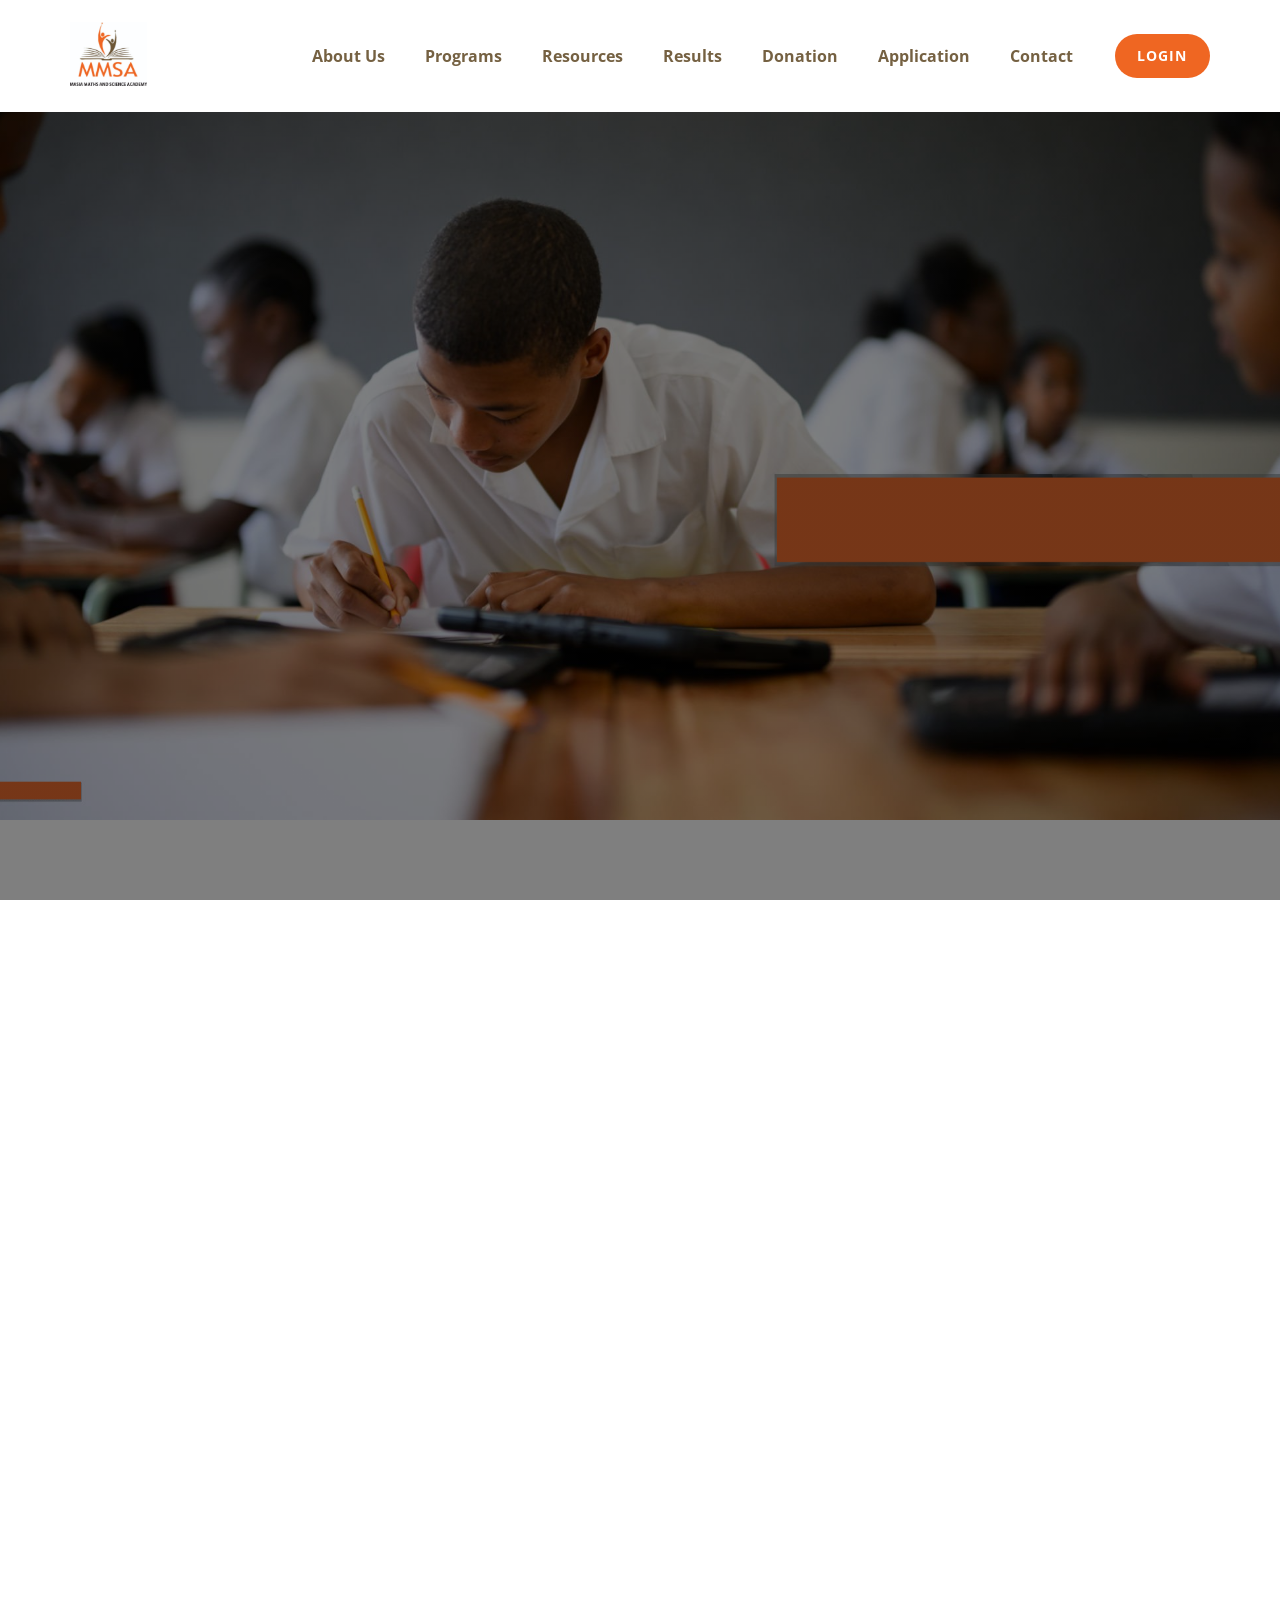
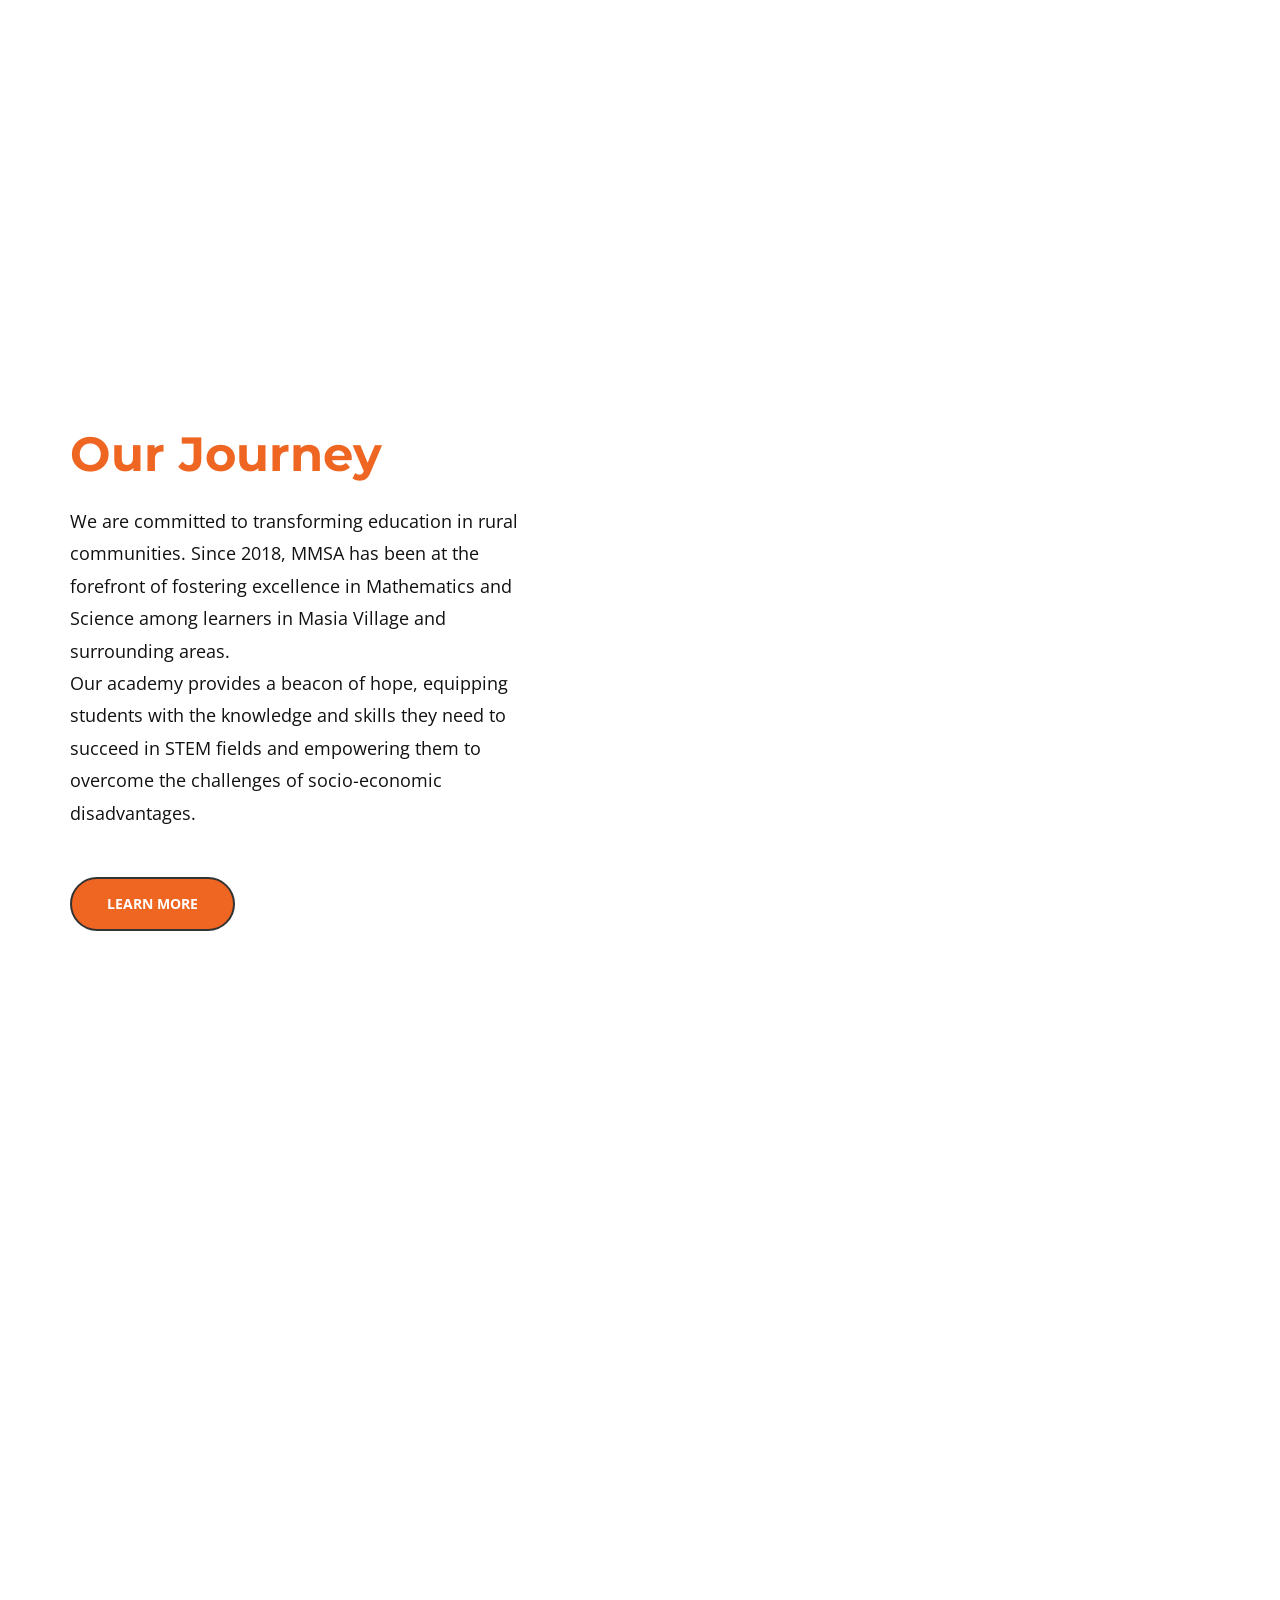
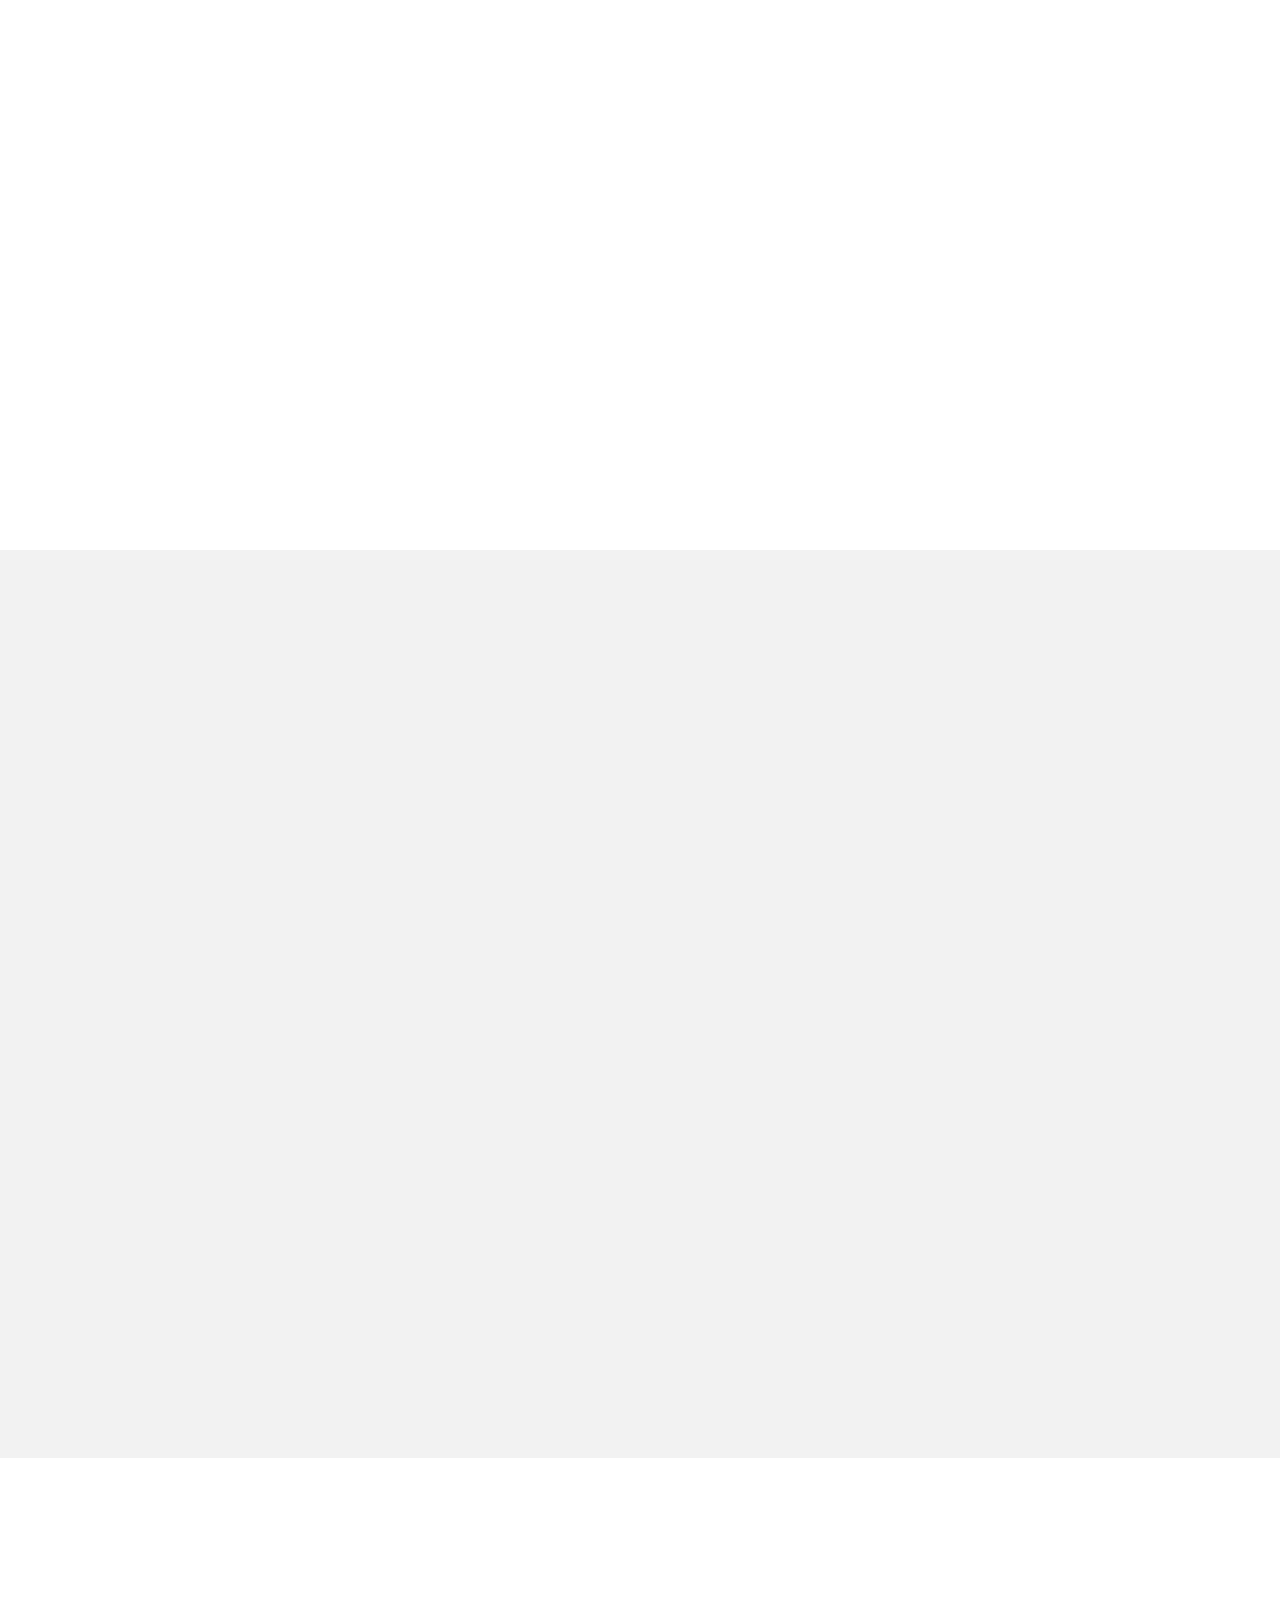
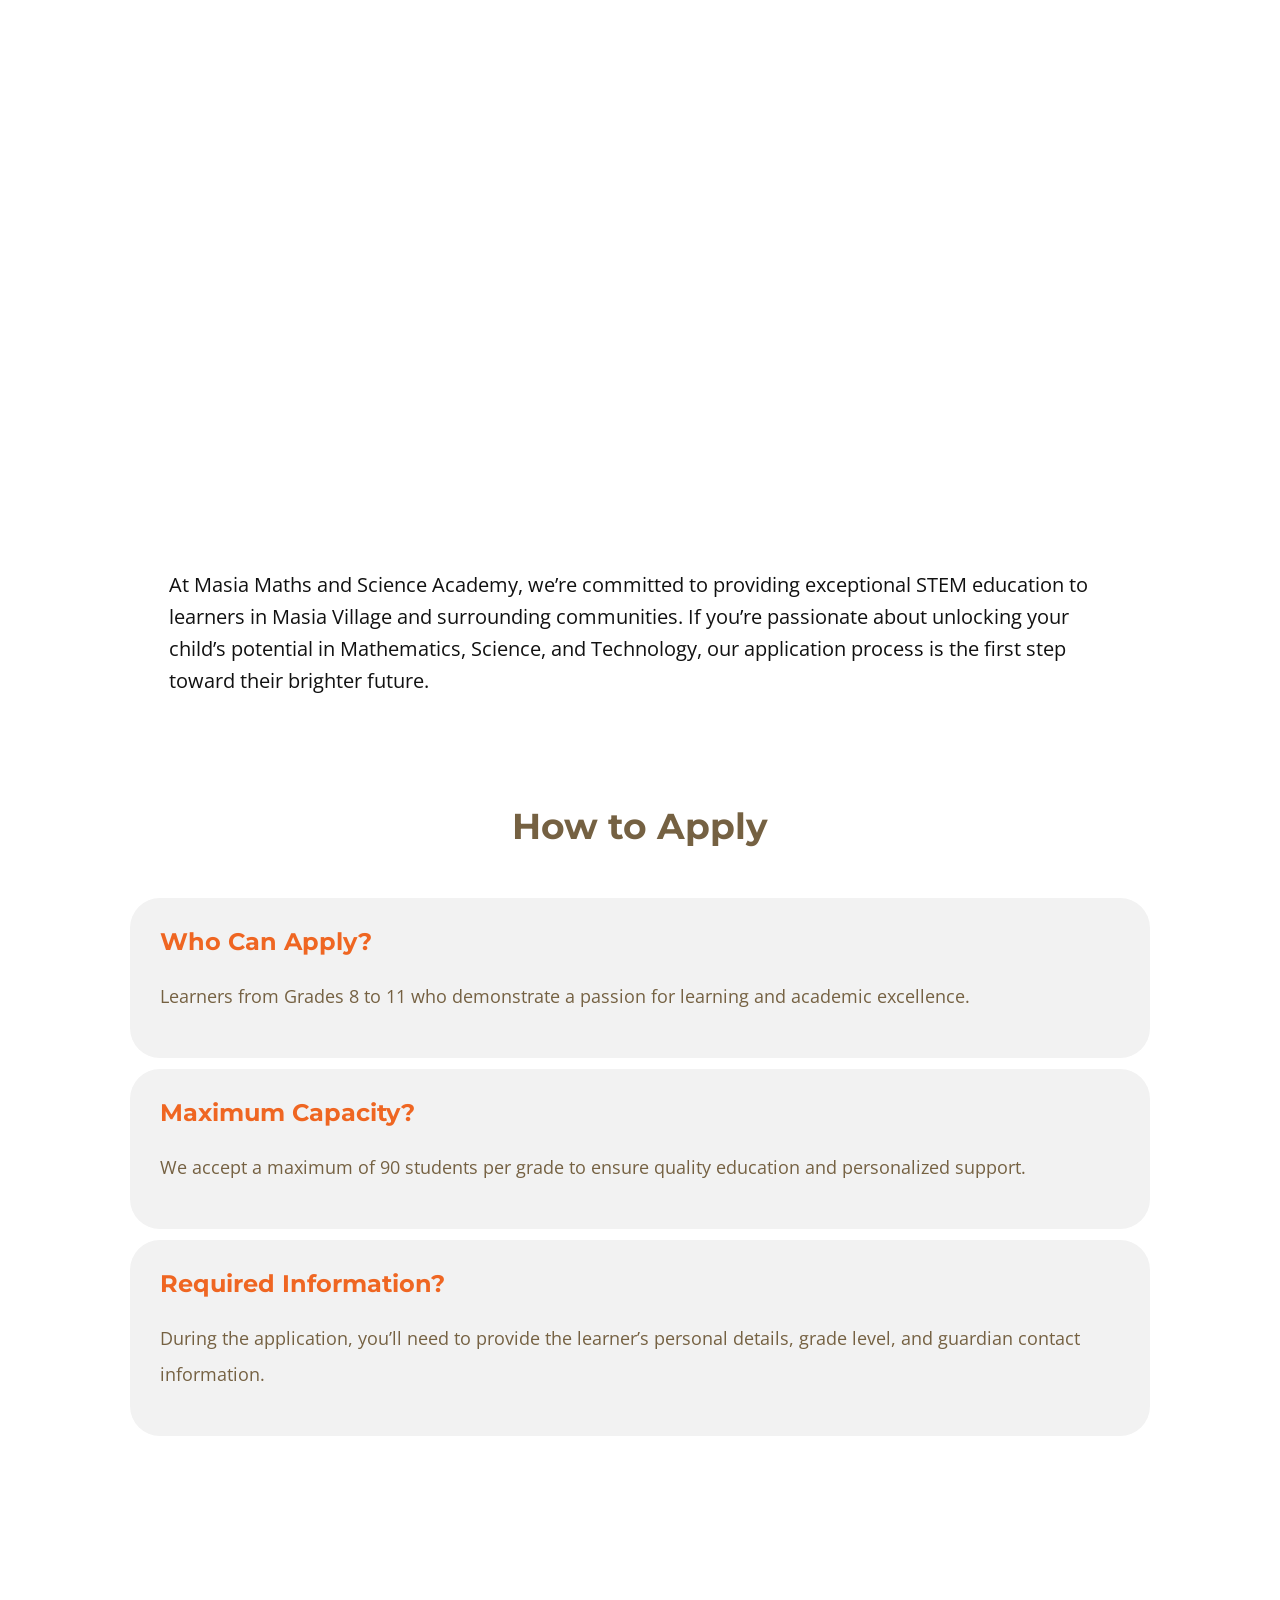
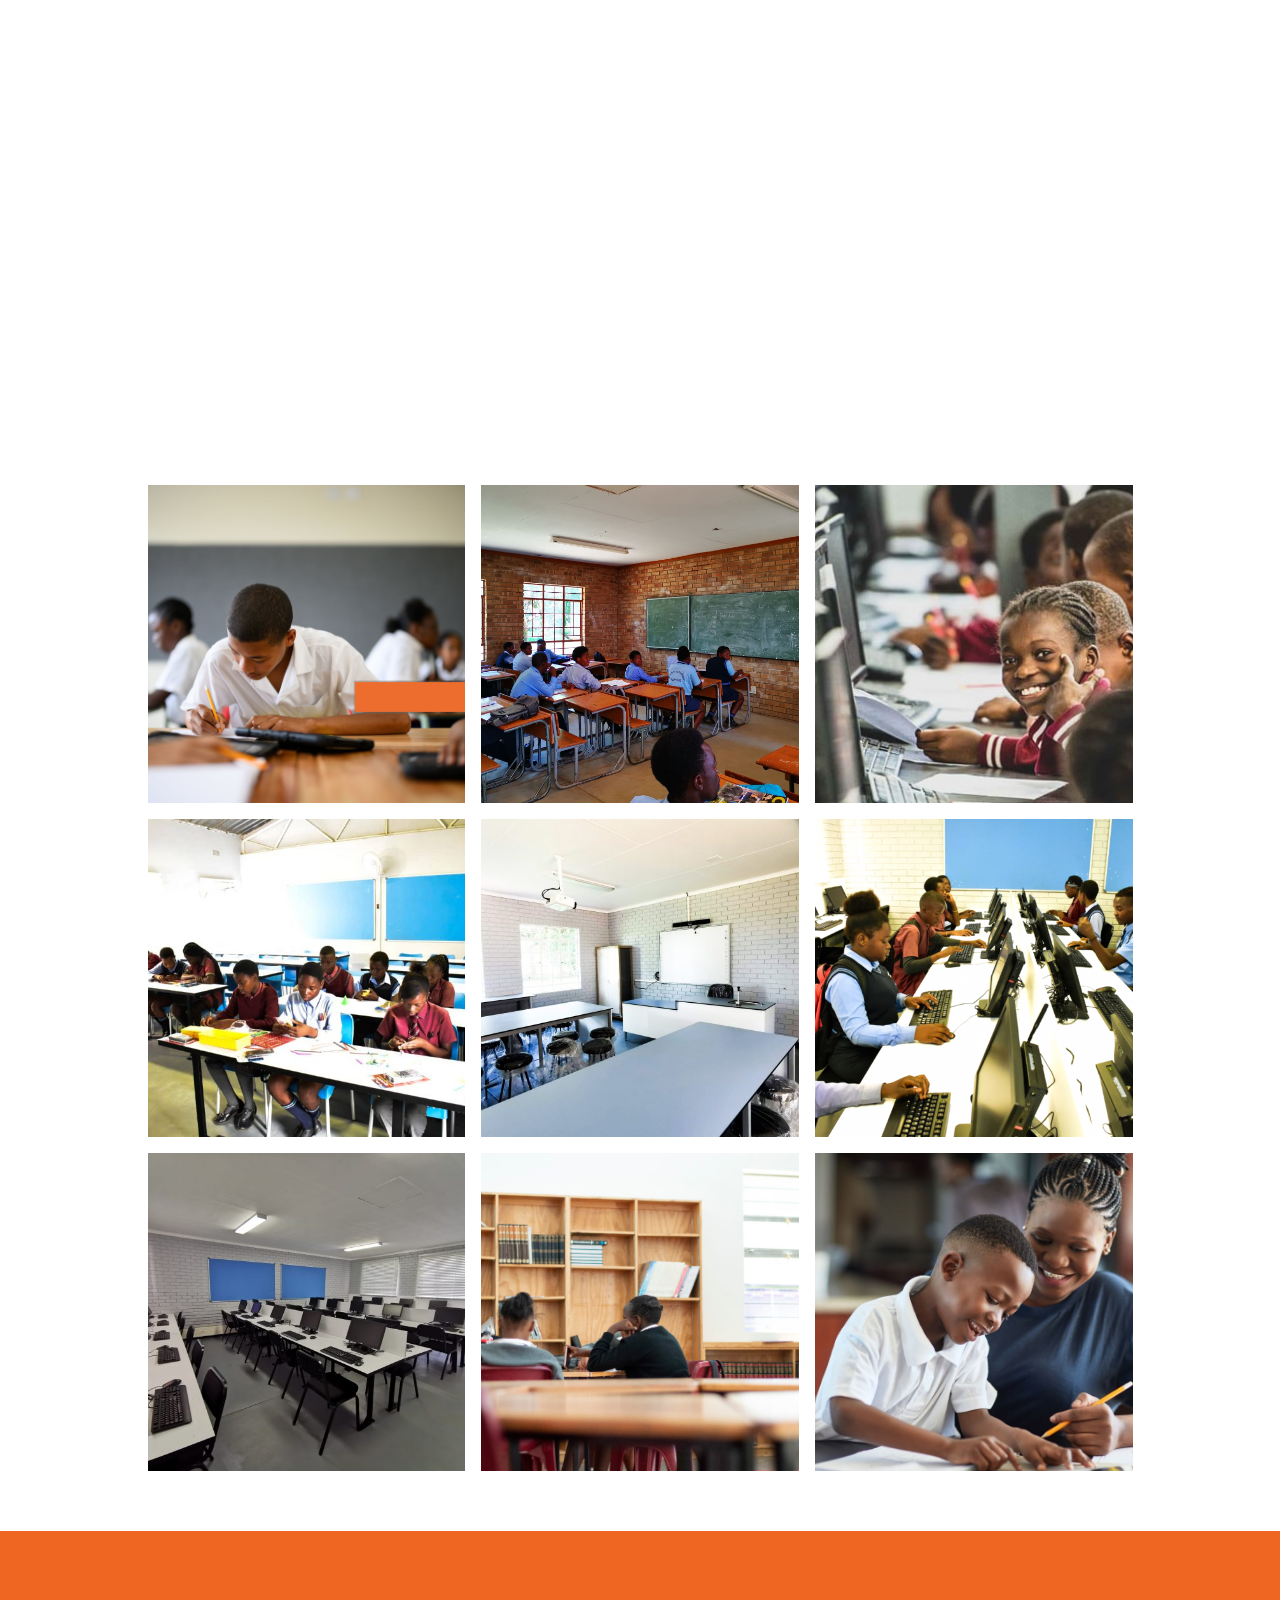
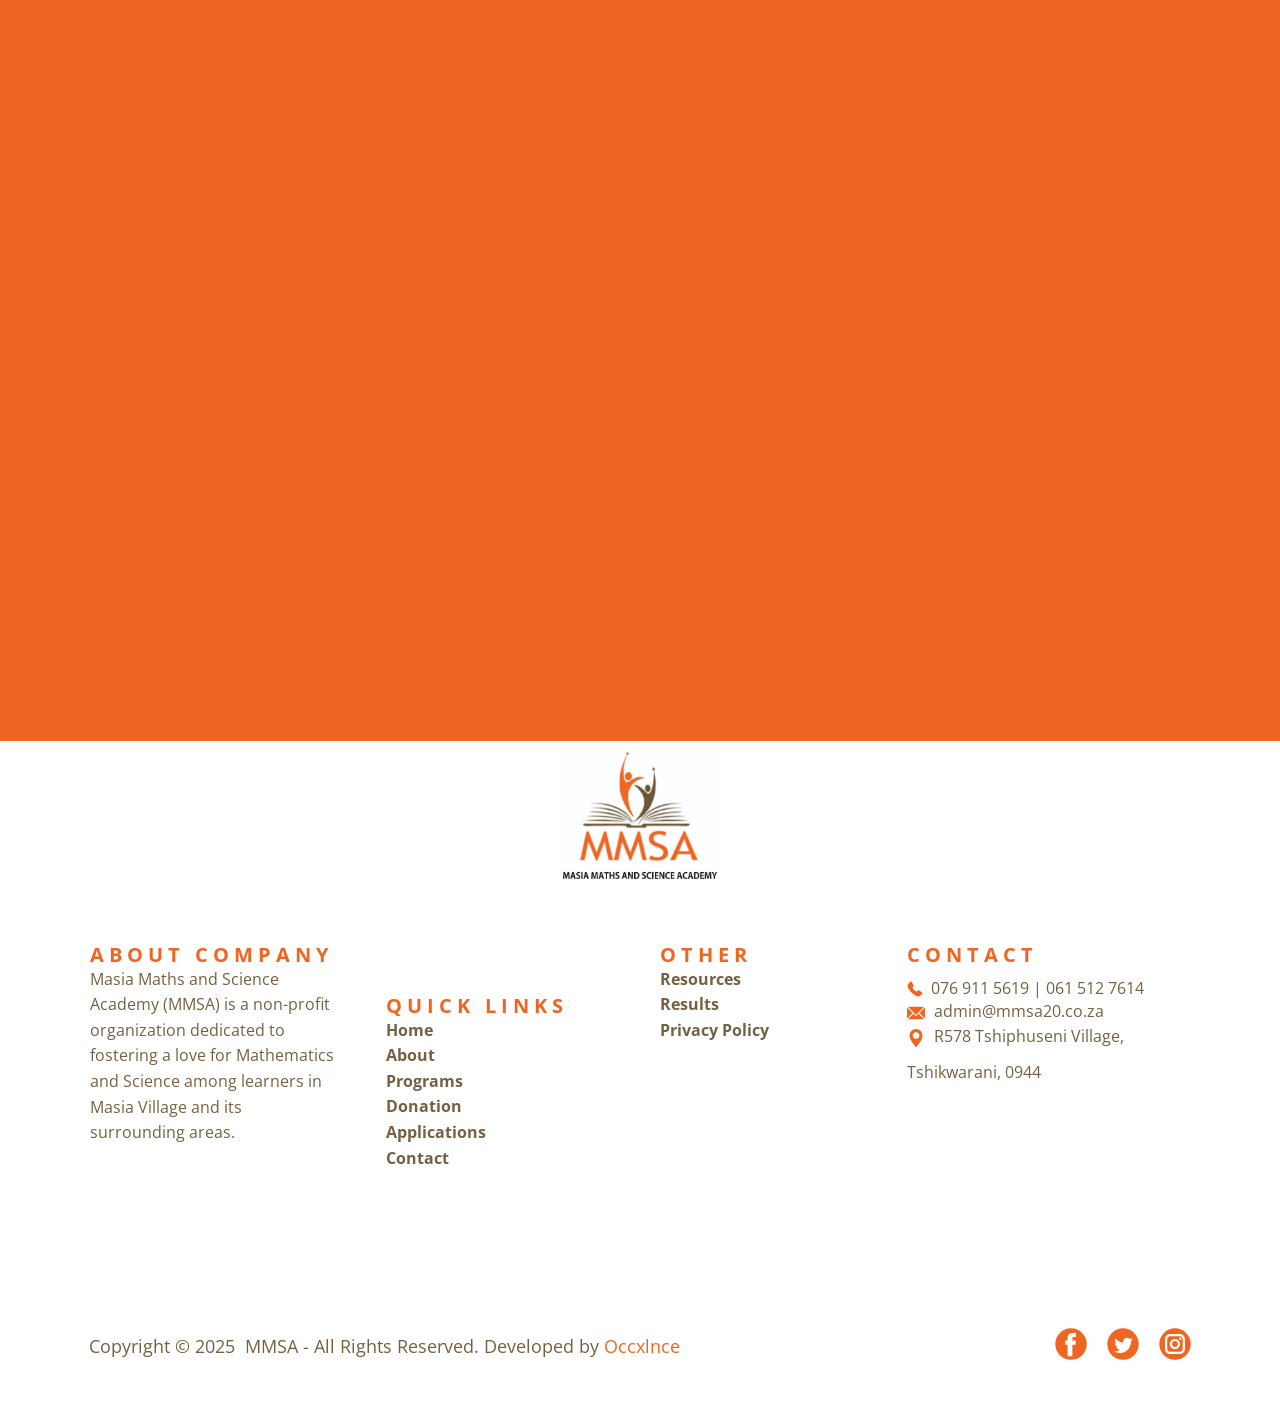
==== commit 42bb42ec: "Update index.html" ====
--- a/index.html
+++ b/index.html
@@ -80,7 +80,7 @@
               </div>
               <div class="u-align-left u-container-align-left u-container-style u-layout-cell u-right-cell u-size-30 u-layout-cell-2" data-animation-name="customAnimationIn" data-animation-duration="1500" data-animation-delay="250">
                 <div class="u-container-layout u-valign-top u-container-layout-2">
-                  <a href="resources.html" data-page-id="105416282" class="u-active-white u-align-left u-border-2 u-border-active-white u-border-hover-white u-border-white u-btn u-btn-round u-button-style u-custom-color-4 u-hover-custom-color-3 u-radius-50 u-text-active-black u-text-hover-custom-color-5 u-btn-2">VIEW RESOURCES </a>
+                  <a href="resources.html" data-page-id="105416282" class="u-active-white u-align-left u-border-2 u-border-active-white u-border-hover-white u-border-white u-btn u-btn-round u-button-style u-custom-color-4 u-hover-custom-color-3 u-radius-50 u-text-active-black u-text-hover-custom-color-5 u-btn-2">RESOURCES </a>
                 </div>
               </div>
             </div>
@@ -636,4 +636,4 @@
         </p>
       </div></footer>
   
-</body></html>+</body></html>
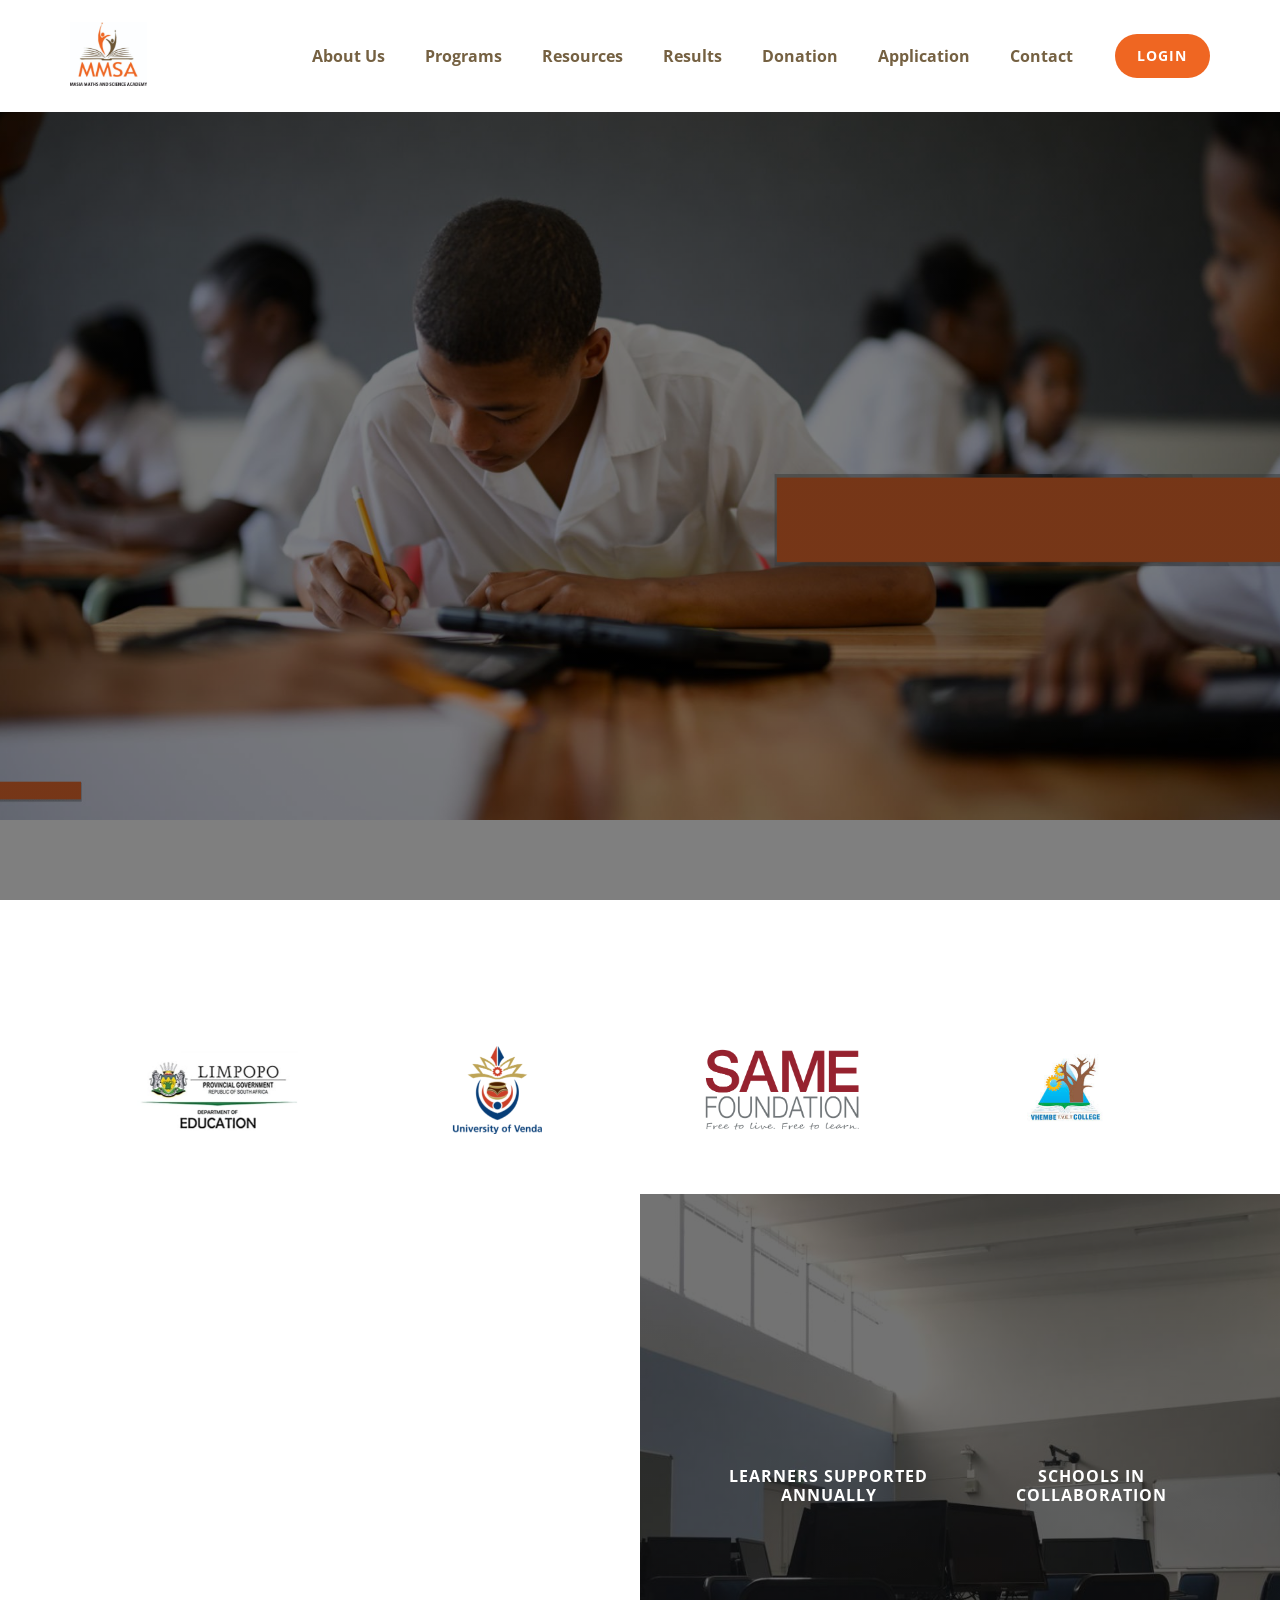
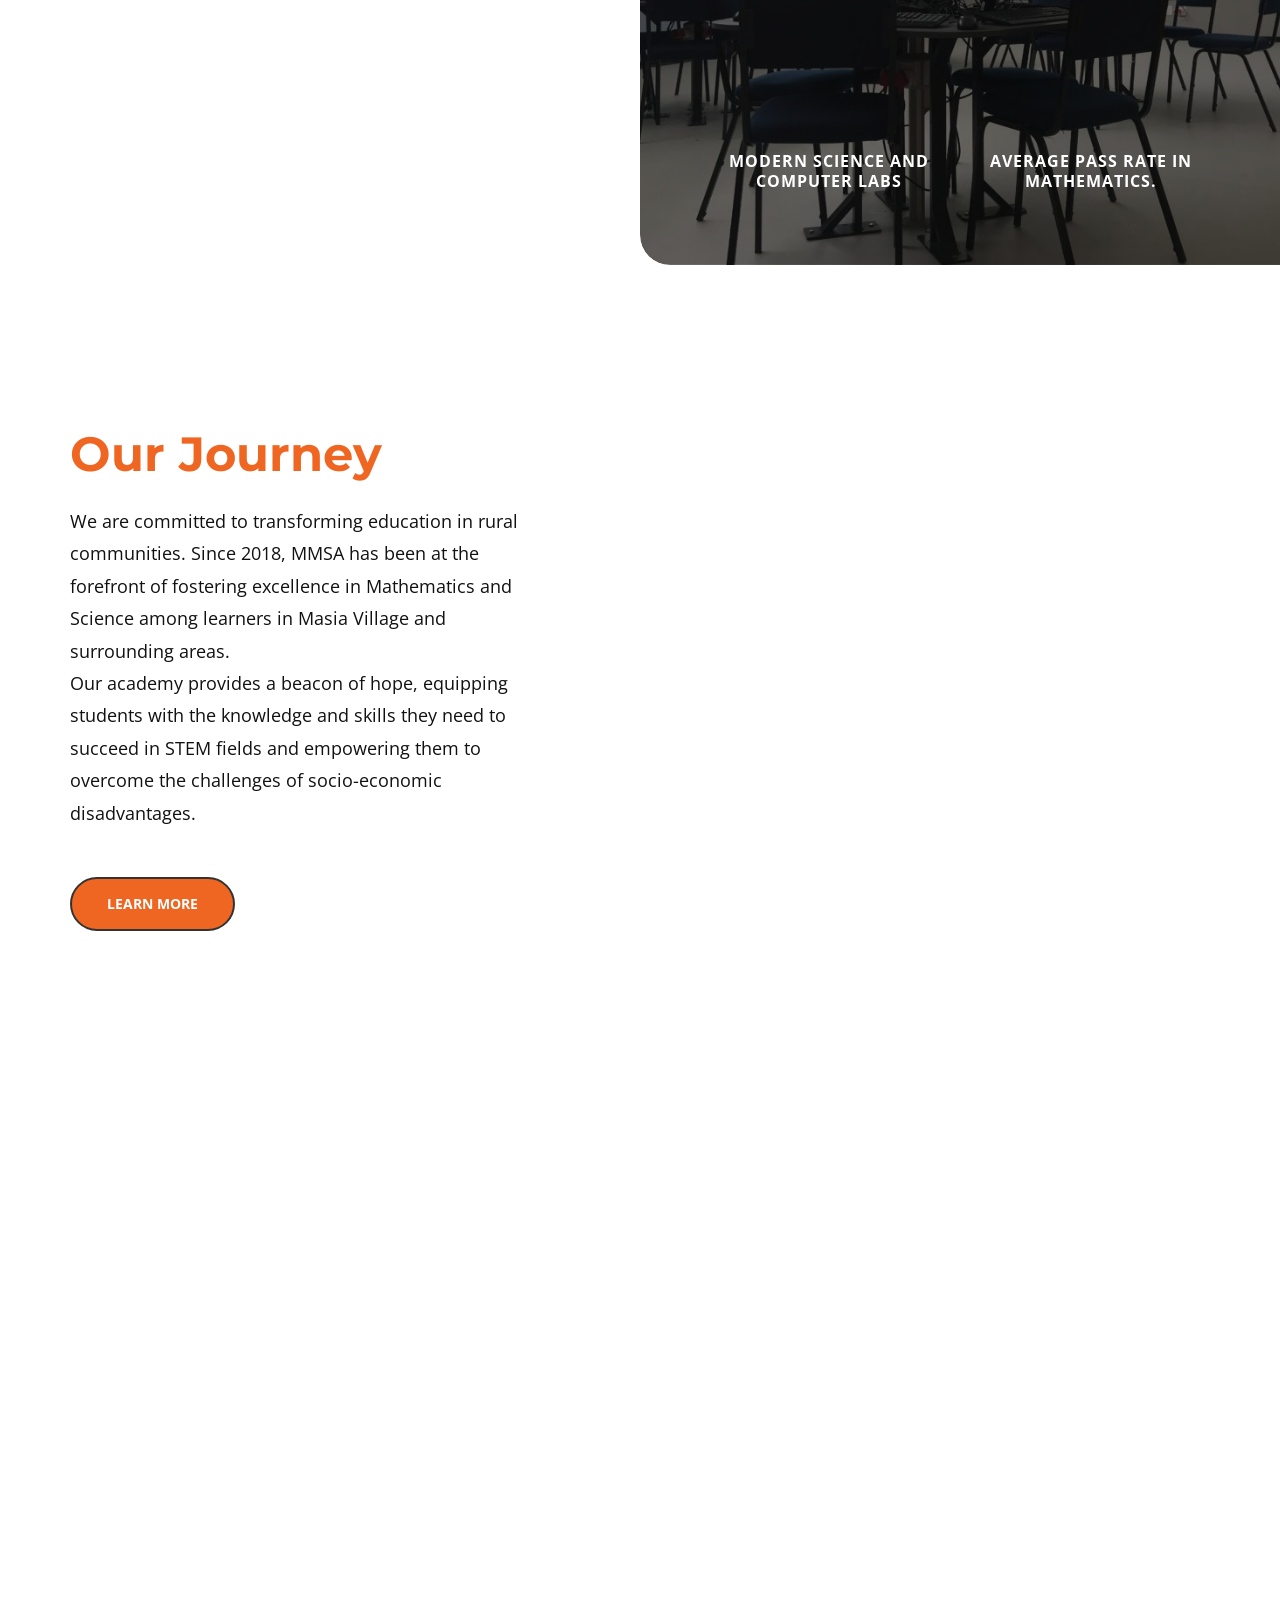
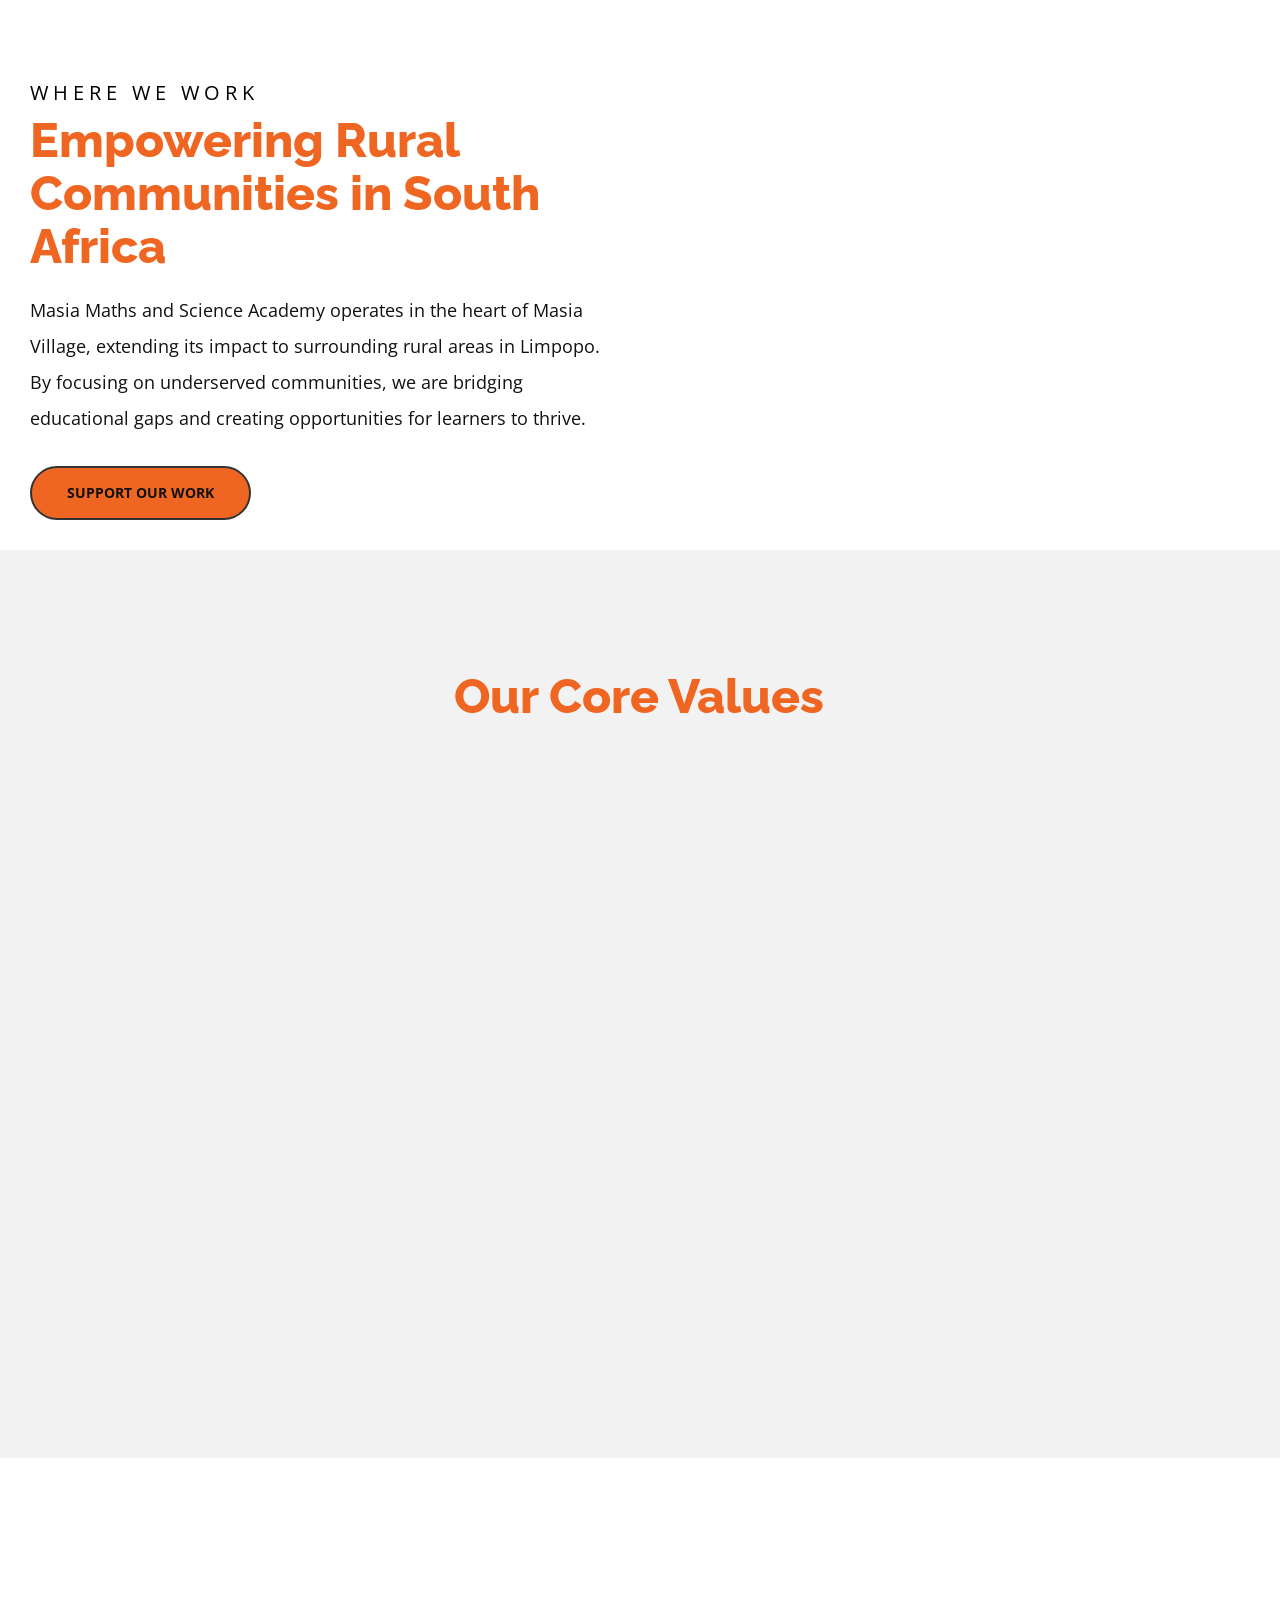
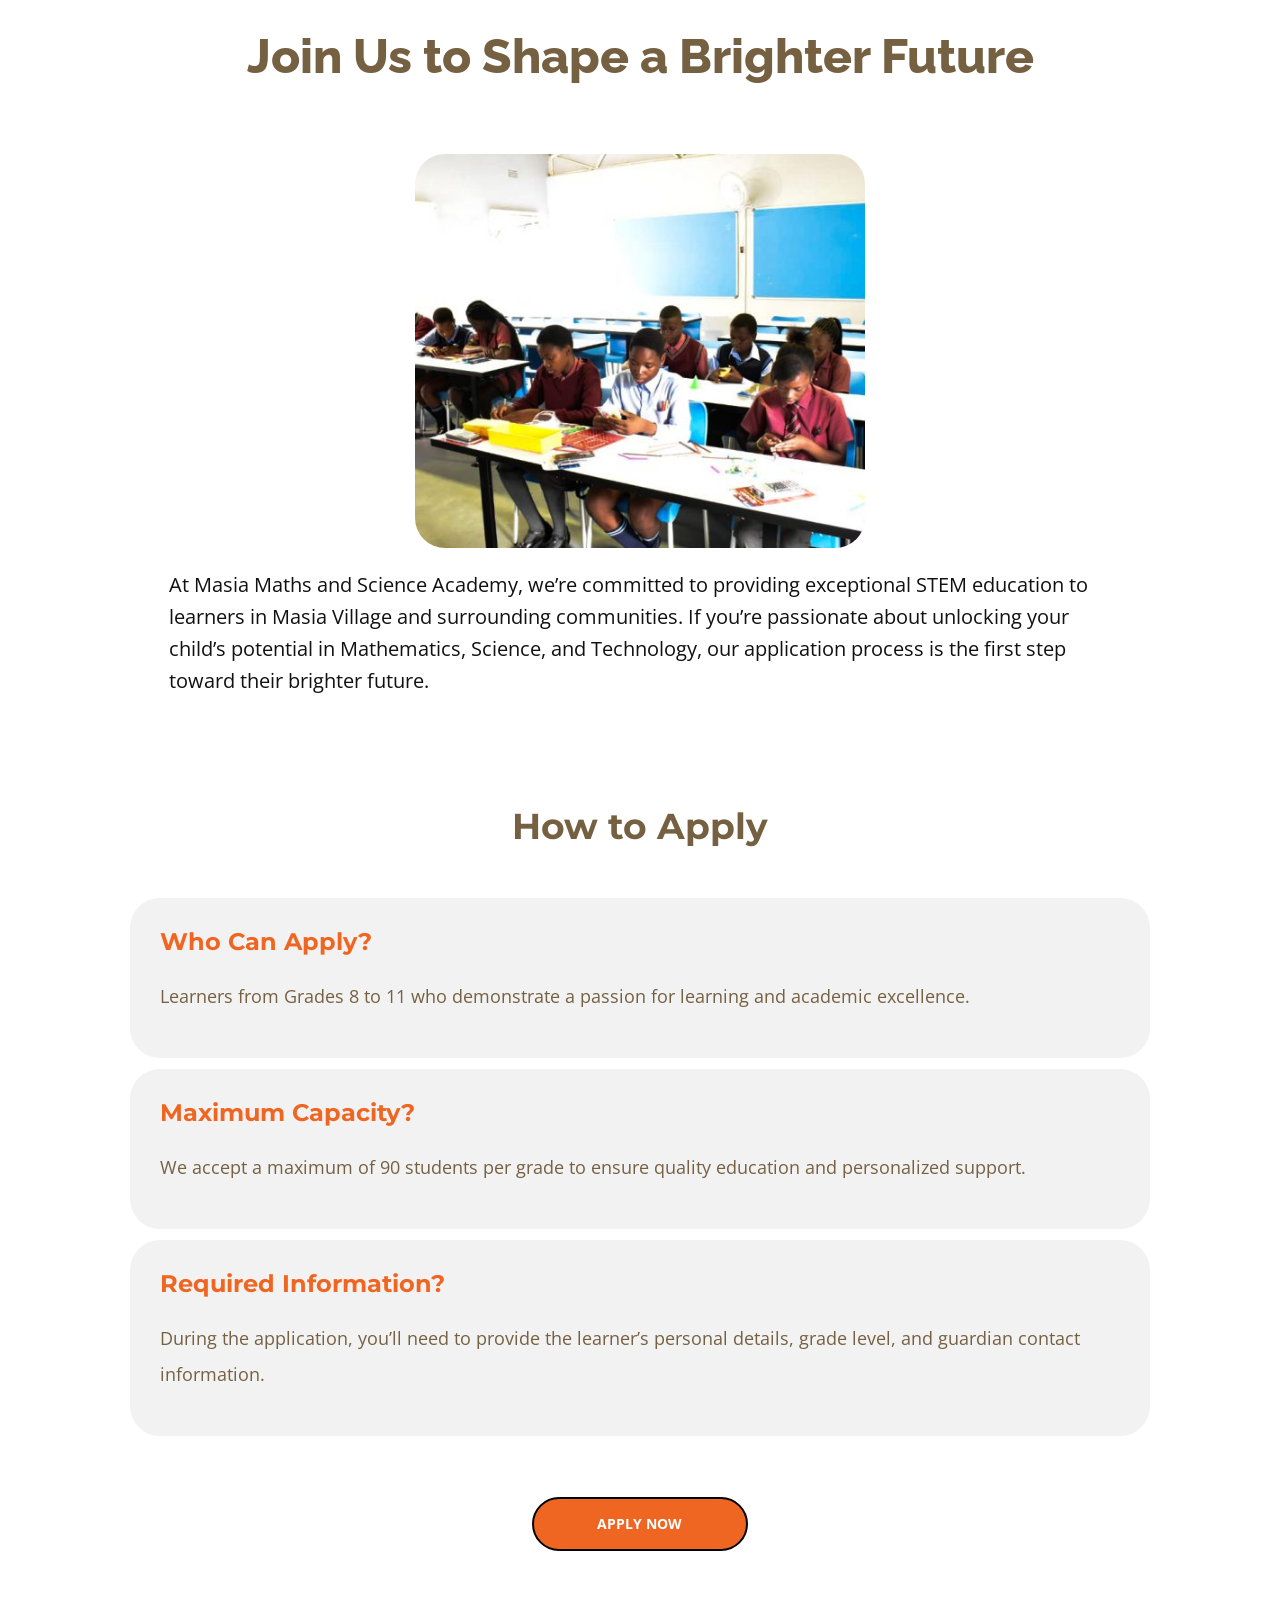
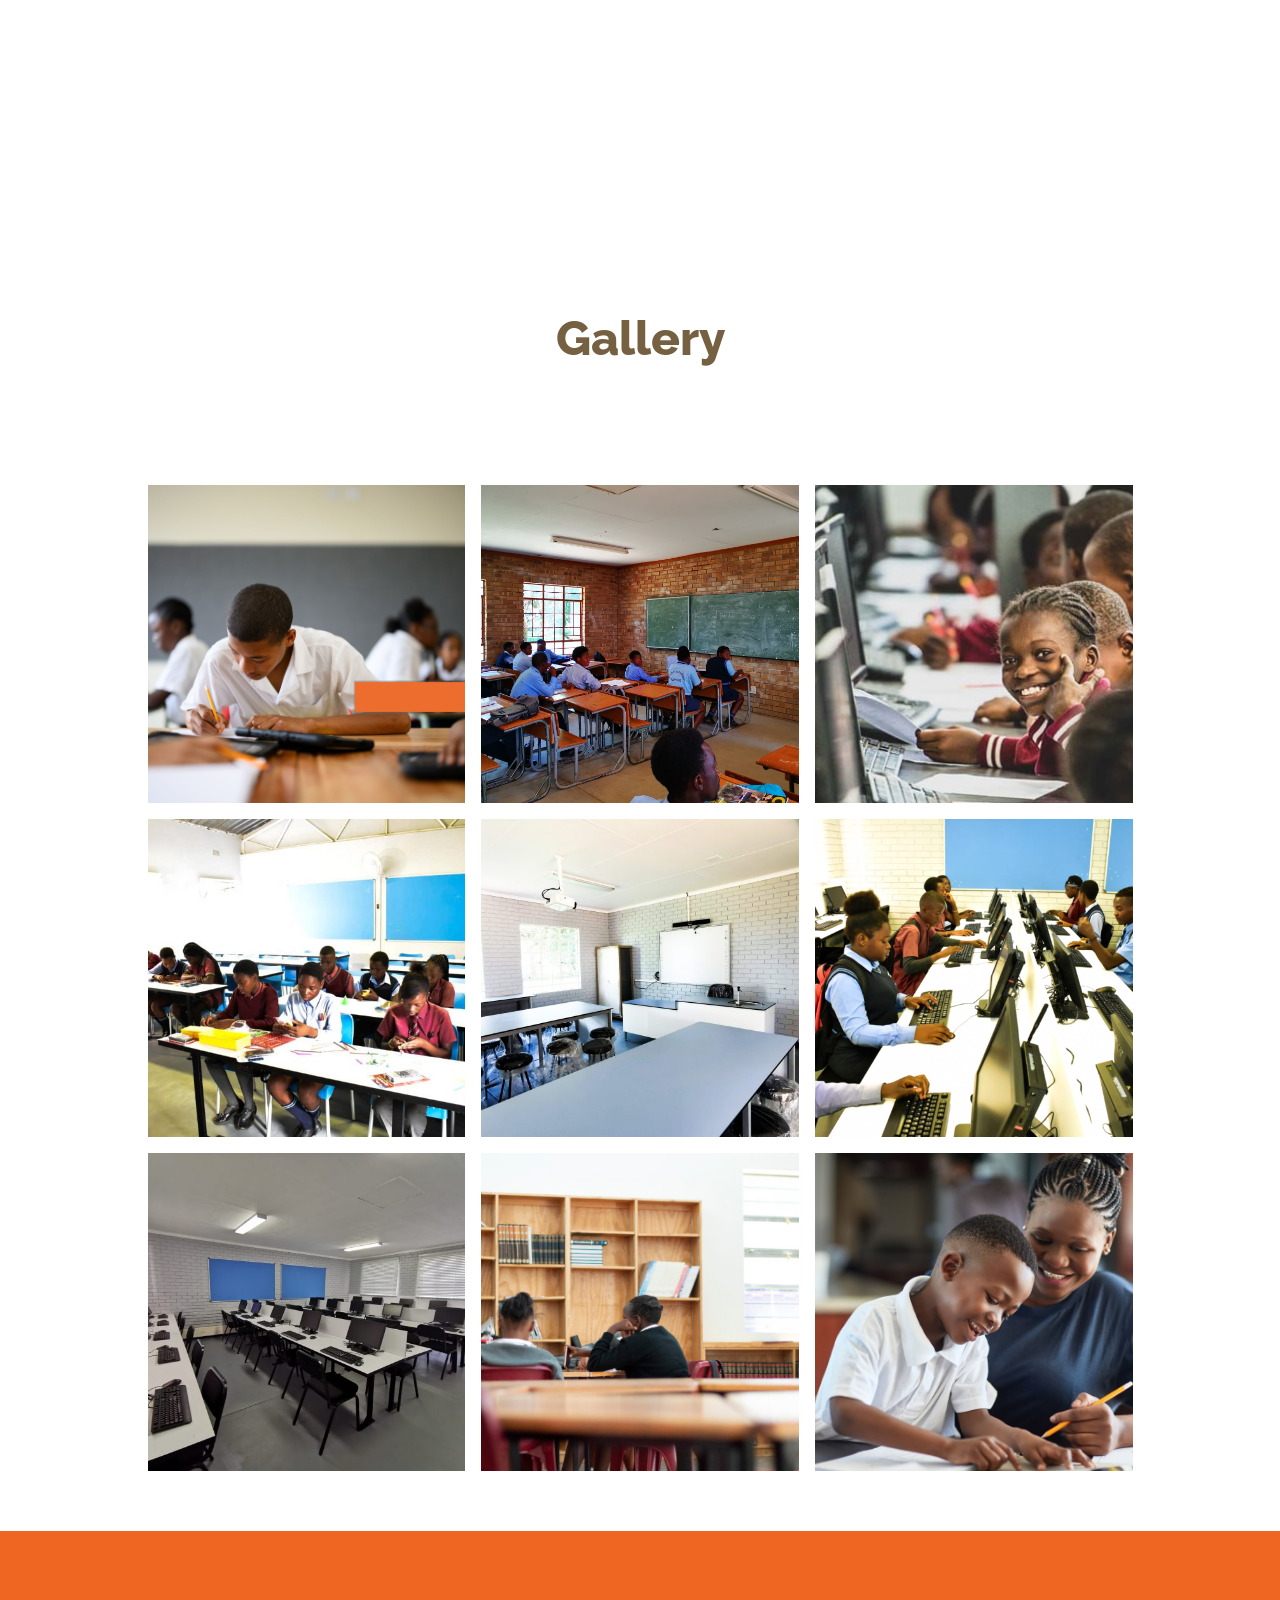
==== commit e6fa6783: "Update index.html" ====
--- a/index.html
+++ b/index.html
@@ -2,14 +2,14 @@
 <html style="font-size: 16px;" lang="en"><head>
     <meta name="viewport" content="width=device-width, initial-scale=1.0">
     <meta charset="utf-8">
-    <meta name="keywords" content="​Donate to Help Children in Africa, ​Education vs. Poverty, ​Africa and Asia, ​Our Core Values, ​We’ve funded 120,00 charity projects for 20M people around the world, ​Join us for beautiful future, Meet our team, ​What we do, Testimonials, Facts &amp;amp; Questions">
+    <meta name="keywords" content="">
     <meta name="description" content="">
     <title>MMSA</title>
     <link rel="stylesheet" href="nicepage.css" media="screen">
 <link rel="stylesheet" href="index.css" media="screen">
     <script class="u-script" type="text/javascript" src="jquery.js" defer=""></script>
     <script class="u-script" type="text/javascript" src="nicepage.js" defer=""></script>
-    <meta name="generator" content="Nicepage 7.2.3, nicepage.com">
+    <meta name="generator" content="">
     <meta name="referrer" content="origin">
     
     <link id="u-theme-google-font" rel="stylesheet" href="https://fonts.googleapis.com/css?family=Montserrat:100,100i,200,200i,300,300i,400,400i,500,500i,600,600i,700,700i,800,800i,900,900i|Open+Sans:300,300i,400,400i,500,500i,600,600i,700,700i,800,800i">
@@ -508,132 +508,5 @@
         </div>
       </div>
     </section>
-    
-    
-    
-    <footer class="u-align-center-sm u-align-center-xs u-clearfix u-footer u-white u-footer" id="sec-ad30"><div class="u-clearfix u-sheet u-valign-middle-sm u-sheet-1">
-        <a href="index.html" class="u-image u-logo u-image-1" data-image-width="890" data-image-height="740">
-          <img src="images/PhotofromOCS.jpg" class="u-logo-image u-logo-image-1">
-        </a>
-        <div class="data-layout-selected u-clearfix u-expanded-width u-gutter-0 u-layout-wrap u-layout-wrap-1">
-          <div class="u-gutter-0 u-layout" style="">
-            <div class="u-layout-row" style="">
-              <div class="u-align-center-sm u-align-center-xs u-align-left-lg u-align-left-md u-align-left-xl u-container-style u-layout-cell u-left-cell u-size-15 u-size-30-md u-layout-cell-1">
-                <div class="u-container-layout u-valign-top u-container-layout-1"><!--position-->
-                  <div data-position="" class="u-position"><!--block-->
-                    <div class="u-block">
-                      <div class="u-block-container u-clearfix"><!--block_header-->
-                        <h5 class="u-align-left-xs u-block-header u-text u-text-custom-color-3 u-text-1"><!--block_header_content--> ABOUT COMPANY<!--/block_header_content--></h5><!--/block_header--><!--block_content-->
-                        <div class="u-align-left-xs u-block-content u-text u-text-custom-color-4"><!--block_content_content--> Masia Maths and Science Academy (MMSA) is a non-profit organization dedicated to fostering
-a love for Mathematics and Science among learners in Masia Village and its surrounding
-areas.<!--/block_content_content--></div><!--/block_content-->
-                      </div>
-                    </div><!--/block-->
-                  </div><!--/position-->
-                </div>
-              </div>
-              <div class="u-align-center-sm u-align-center-xs u-align-left-lg u-align-left-md u-align-left-xl u-container-style u-layout-cell u-size-15 u-size-30-md u-layout-cell-2">
-                <div class="u-container-layout u-valign-bottom-lg u-valign-bottom-xl u-valign-top-xs u-container-layout-2"><!--position-->
-                  <div data-position="" class="u-position u-position-2"><!--block-->
-                    <div class="u-block">
-                      <div class="u-block-container u-clearfix"><!--block_header-->
-                        <h5 class="u-block-header u-text u-text-custom-color-3 u-text-3"><!--block_header_content-->quick links <!--/block_header_content--></h5><!--/block_header--><!--block_content-->
-                        <div class="u-block-content u-text u-text-custom-color-4 u-text-4"><!--block_content_content-->
-                          <a href="index.html" data-page-id="1873735" class="u-active-none u-border-none u-btn u-button-link u-button-style u-hover-none u-none u-text-custom-color-4 u-text-hover-custom-color-3 u-btn-1">Home</a>
-                          <br>
-                          <a href="About.html" data-page-id="1873735" class="u-active-none u-border-none u-btn u-button-link u-button-style u-hover-none u-none u-text-custom-color-4 u-text-hover-custom-color-3 u-btn-2">About</a>
-                          <br>
-                          <a href="programs.html" data-page-id="804815321" class="u-active-none u-border-none u-btn u-button-link u-button-style u-hover-none u-none u-text-custom-color-4 u-text-hover-custom-color-3 u-btn-3">Programs</a>
-                          <br>
-                          <a href="donation.html" data-page-id="1873735" class="u-active-none u-border-none u-btn u-button-link u-button-style u-hover-none u-none u-text-custom-color-4 u-text-hover-custom-color-3 u-btn-4">Donation</a>
-                          <br>
-                          <a href="application.html" data-page-id="1873735" class="u-active-none u-border-none u-btn u-button-link u-button-style u-hover-none u-none u-text-custom-color-4 u-text-hover-custom-color-3 u-btn-5">Applications</a>
-                          <br>
-                          <a href="Contact.html" data-page-id="202218126" class="u-active-none u-border-none u-btn u-button-link u-button-style u-hover-none u-none u-text-custom-color-4 u-text-hover-custom-color-3 u-btn-6">Contact</a><!--/block_content_content-->
-                        </div><!--/block_content-->
-                      </div>
-                    </div><!--/block-->
-                  </div><!--/position-->
-                </div>
-              </div>
-              <div class="u-align-center-sm u-align-center-xs u-align-left-lg u-align-left-md u-align-left-xl u-container-style u-layout-cell u-size-13-lg u-size-13-xl u-size-14-sm u-size-14-xs u-size-30-md u-layout-cell-3">
-                <div class="u-container-layout u-valign-top u-container-layout-3"><!--position-->
-                  <div data-position="" class="u-position"><!--block-->
-                    <div class="u-block">
-                      <div class="u-block-container u-clearfix"><!--block_header-->
-                        <h5 class="u-block-header u-text u-text-custom-color-3 u-text-5"><!--block_header_content--> Other<!--/block_header_content--></h5><!--/block_header--><!--block_content-->
-                        <div class="u-block-content u-text u-text-custom-color-4 u-text-6"><!--block_content_content-->
-                          <a href="resources.html" data-page-id="105416282" class="u-active-none u-border-none u-btn u-button-link u-button-style u-hover-none u-none u-text-custom-color-4 u-text-hover-custom-color-3 u-btn-7">Resources</a>
-                          <br>
-                          <a href="results.html" data-page-id="119730879" class="u-active-none u-border-none u-btn u-button-link u-button-style u-hover-none u-none u-text-custom-color-4 u-text-hover-custom-color-3 u-btn-8">Results</a>
-                          <br>
-                          <a href="#" data-page-id="1873735" class="u-active-none u-border-none u-btn u-button-link u-button-style u-hover-none u-none u-text-custom-color-4 u-text-hover-custom-color-3 u-btn-9">Privacy Policy</a>
-                          <br><!--/block_content_content-->
-                        </div><!--/block_content-->
-                      </div>
-                    </div><!--/block-->
-                  </div><!--/position-->
-                </div>
-              </div>
-              <div class="u-align-center-sm u-align-center-xs u-align-left-lg u-align-left-md u-align-left-xl u-container-style u-layout-cell u-right-cell u-size-16-sm u-size-16-xs u-size-17-lg u-size-17-xl u-size-30-md u-layout-cell-4">
-                <div class="u-container-layout u-container-layout-4"><!--position-->
-                  <div data-position="" class="u-position u-position-4"><!--block-->
-                    <div class="u-block">
-                      <div class="u-block-container u-clearfix"><!--block_header-->
-                        <h5 class="u-block-header u-text u-text-custom-color-3 u-text-7"><!--block_header_content--> Contact<!--/block_header_content--></h5><!--/block_header-->
-                      </div>
-                    </div><!--/block-->
-                  </div><!--/position-->
-                  <a href="tel:+1234567891" class="u-active-none u-border-hover-grey-75 u-border-none u-btn u-button-link u-button-style u-hover-none u-none u-text-active-black u-text-custom-color-4 u-text-hover-custom-color-3 u-btn-10">
-                    <span class="u-file-icon u-icon u-text-custom-color-3">
-                      <img src="images/3059446-8c0c4cd6.png" alt="">
-                    </span>&nbsp;​076 911 5619 |&nbsp;​061 512 7614
-                  </a>
-                  <a href="tel:12345678910" class="u-active-none u-border-hover-grey-75 u-border-none u-btn u-button-link u-button-style u-hover-none u-none u-text-active-black u-text-custom-color-4 u-text-hover-custom-color-3 u-btn-11" data-animation-name="" data-animation-duration="0" data-animation-delay="0" data-animation-direction="">
-                    <span class="u-file-icon u-icon u-text-custom-color-3 u-icon-2">
-                      <img src="images/542689-954e9390.png" alt="">
-                    </span>&nbsp;admin@mmsa20.co.za
-                  </a>
-                  <p class="u-text u-text-custom-color-4 u-text-8">
-                    <span class="u-file-icon u-icon u-text-custom-color-3 u-icon-3">
-                      <img src="images/447031-4a11787d.png" alt="">
-                    </span>&nbsp;​R578 Tshiphuseni Village, Tshikwarani, 0944
-                  </p>
-                </div>
-              </div>
-            </div>
-          </div>
-        </div>
-        <div class="u-social-icons u-spacing-20 u-social-icons-1">
-          <a class="u-social-url" title="facebook" target="_blank" href="">
-            <span class="u-icon u-social-facebook u-social-icon u-text-custom-color-3">
-              <svg class="u-svg-link" preserveAspectRatio="xMidYMin slice" viewBox="0 0 112 112" style=""><use xlink:href="#svg-ca52"></use></svg>
-              <svg class="u-svg-content" viewBox="0 0 112 112" x="0" y="0" id="svg-ca52"><circle fill="currentColor" cx="56.1" cy="56.1" r="55"></circle><path fill="#FFFFFF" d="M73.5,31.6h-9.1c-1.4,0-3.6,0.8-3.6,3.9v8.5h12.6L72,58.3H60.8v40.8H43.9V58.3h-8V43.9h8v-9.2
-      c0-6.7,3.1-17,17-17h12.5v13.9H73.5z"></path></svg>
-            </span>
-          </a>
-          <a class="u-social-url" title="twitter" target="_blank" href="">
-            <span class="u-icon u-social-icon u-social-twitter u-text-custom-color-3">
-              <svg class="u-svg-link" preserveAspectRatio="xMidYMin slice" viewBox="0 0 112 112" style=""><use xlink:href="#svg-b733"></use></svg>
-              <svg class="u-svg-content" viewBox="0 0 112 112" x="0" y="0" id="svg-b733"><circle fill="currentColor" class="st0" cx="56.1" cy="56.1" r="55"></circle><path fill="#FFFFFF" d="M83.8,47.3c0,0.6,0,1.2,0,1.7c0,17.7-13.5,38.2-38.2,38.2C38,87.2,31,85,25,81.2c1,0.1,2.1,0.2,3.2,0.2
-      c6.3,0,12.1-2.1,16.7-5.7c-5.9-0.1-10.8-4-12.5-9.3c0.8,0.2,1.7,0.2,2.5,0.2c1.2,0,2.4-0.2,3.5-0.5c-6.1-1.2-10.8-6.7-10.8-13.1
-      c0-0.1,0-0.1,0-0.2c1.8,1,3.9,1.6,6.1,1.7c-3.6-2.4-6-6.5-6-11.2c0-2.5,0.7-4.8,1.8-6.7c6.6,8.1,16.5,13.5,27.6,14
-      c-0.2-1-0.3-2-0.3-3.1c0-7.4,6-13.4,13.4-13.4c3.9,0,7.3,1.6,9.8,4.2c3.1-0.6,5.9-1.7,8.5-3.3c-1,3.1-3.1,5.8-5.9,7.4
-      c2.7-0.3,5.3-1,7.7-2.1C88.7,43,86.4,45.4,83.8,47.3z"></path></svg>
-            </span>
-          </a>
-          <a class="u-social-url" title="instagram" target="_blank" href="">
-            <span class="u-icon u-social-icon u-social-instagram u-text-custom-color-3">
-              <svg class="u-svg-link" preserveAspectRatio="xMidYMin slice" viewBox="0 0 112 112" style=""><use xlink:href="#svg-968a"></use></svg>
-              <svg class="u-svg-content" viewBox="0 0 112 112" x="0" y="0" id="svg-968a"><circle fill="currentColor" cx="56.1" cy="56.1" r="55"></circle><path fill="#FFFFFF" d="M55.9,38.2c-9.9,0-17.9,8-17.9,17.9C38,66,46,74,55.9,74c9.9,0,17.9-8,17.9-17.9C73.8,46.2,65.8,38.2,55.9,38.2
-      z M55.9,66.4c-5.7,0-10.3-4.6-10.3-10.3c-0.1-5.7,4.6-10.3,10.3-10.3c5.7,0,10.3,4.6,10.3,10.3C66.2,61.8,61.6,66.4,55.9,66.4z"></path><path fill="#FFFFFF" d="M74.3,33.5c-2.3,0-4.2,1.9-4.2,4.2s1.9,4.2,4.2,4.2s4.2-1.9,4.2-4.2S76.6,33.5,74.3,33.5z"></path><path fill="#FFFFFF" d="M73.1,21.3H38.6c-9.7,0-17.5,7.9-17.5,17.5v34.5c0,9.7,7.9,17.6,17.5,17.6h34.5c9.7,0,17.5-7.9,17.5-17.5V38.8
-      C90.6,29.1,82.7,21.3,73.1,21.3z M83,73.3c0,5.5-4.5,9.9-9.9,9.9H38.6c-5.5,0-9.9-4.5-9.9-9.9V38.8c0-5.5,4.5-9.9,9.9-9.9h34.5
-      c5.5,0,9.9,4.5,9.9,9.9V73.3z"></path></svg>
-            </span>
-          </a>
-        </div>
-        <p class="u-text u-text-custom-color-4 u-text-default-lg u-text-default-md u-text-default-sm u-text-default-xl u-text-9"> Copyright © 2025&nbsp;&nbsp;MMSA&nbsp;- All Rights Reserved. Developed by <a href="www.occxlnce.co.za" class="u-active-none u-border-none u-btn u-button-link u-button-style u-hover-none u-none u-text-custom-color-3 u-text-hover-custom-color-4 u-btn-12">Occxlnce</a>
-        </p>
-      </div></footer>
   
 </body></html>
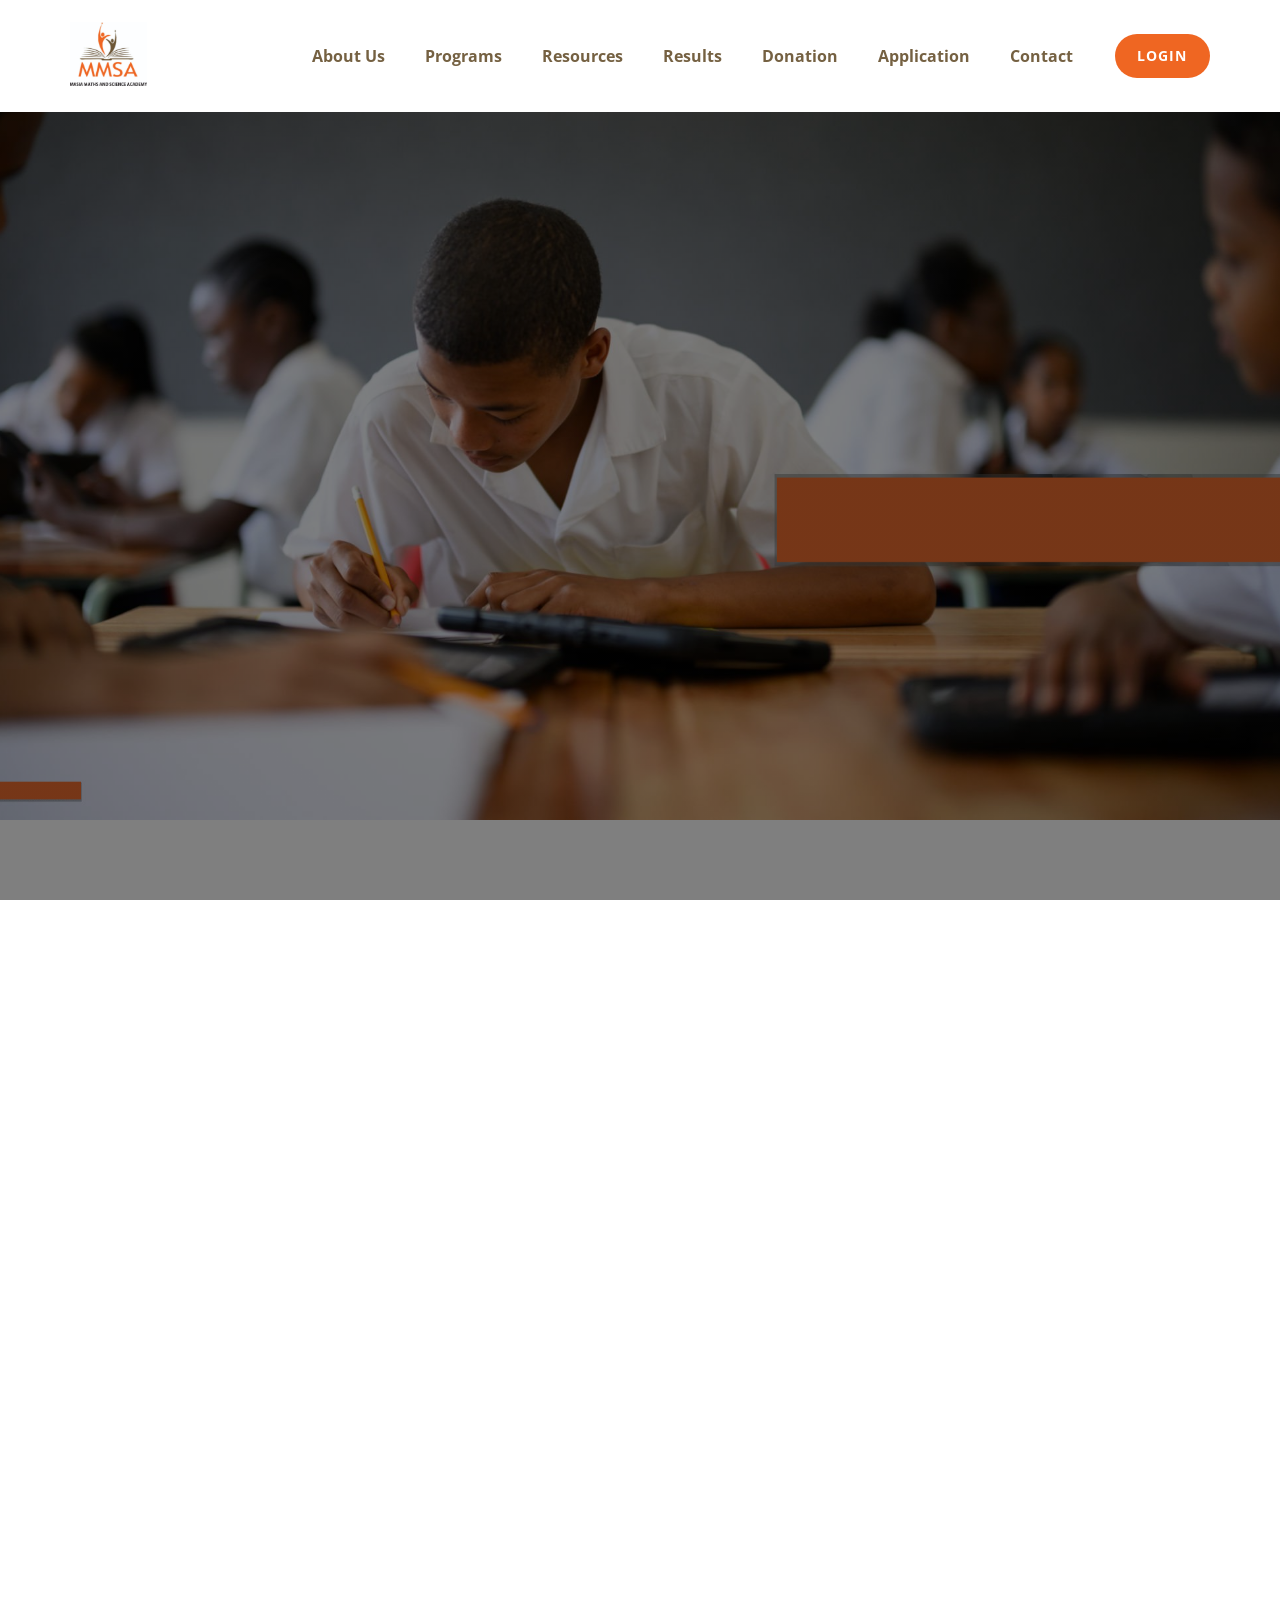
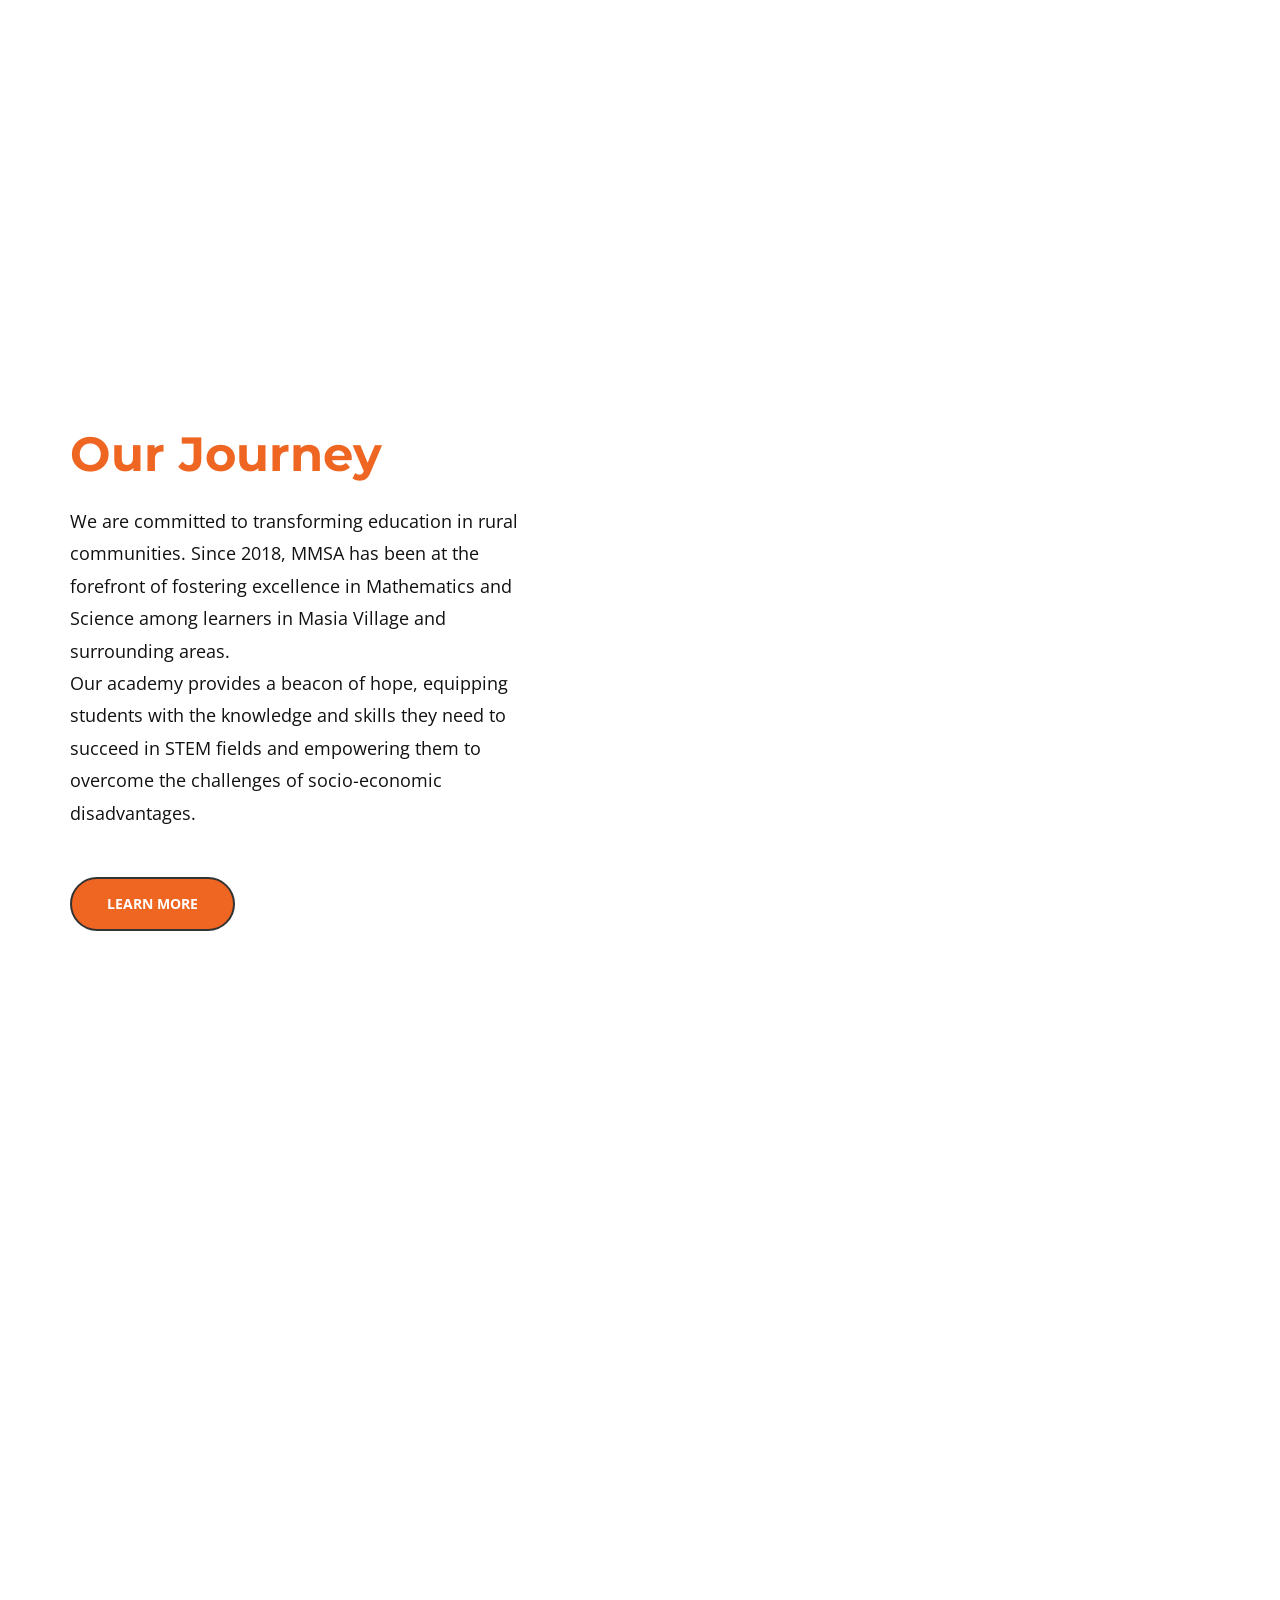
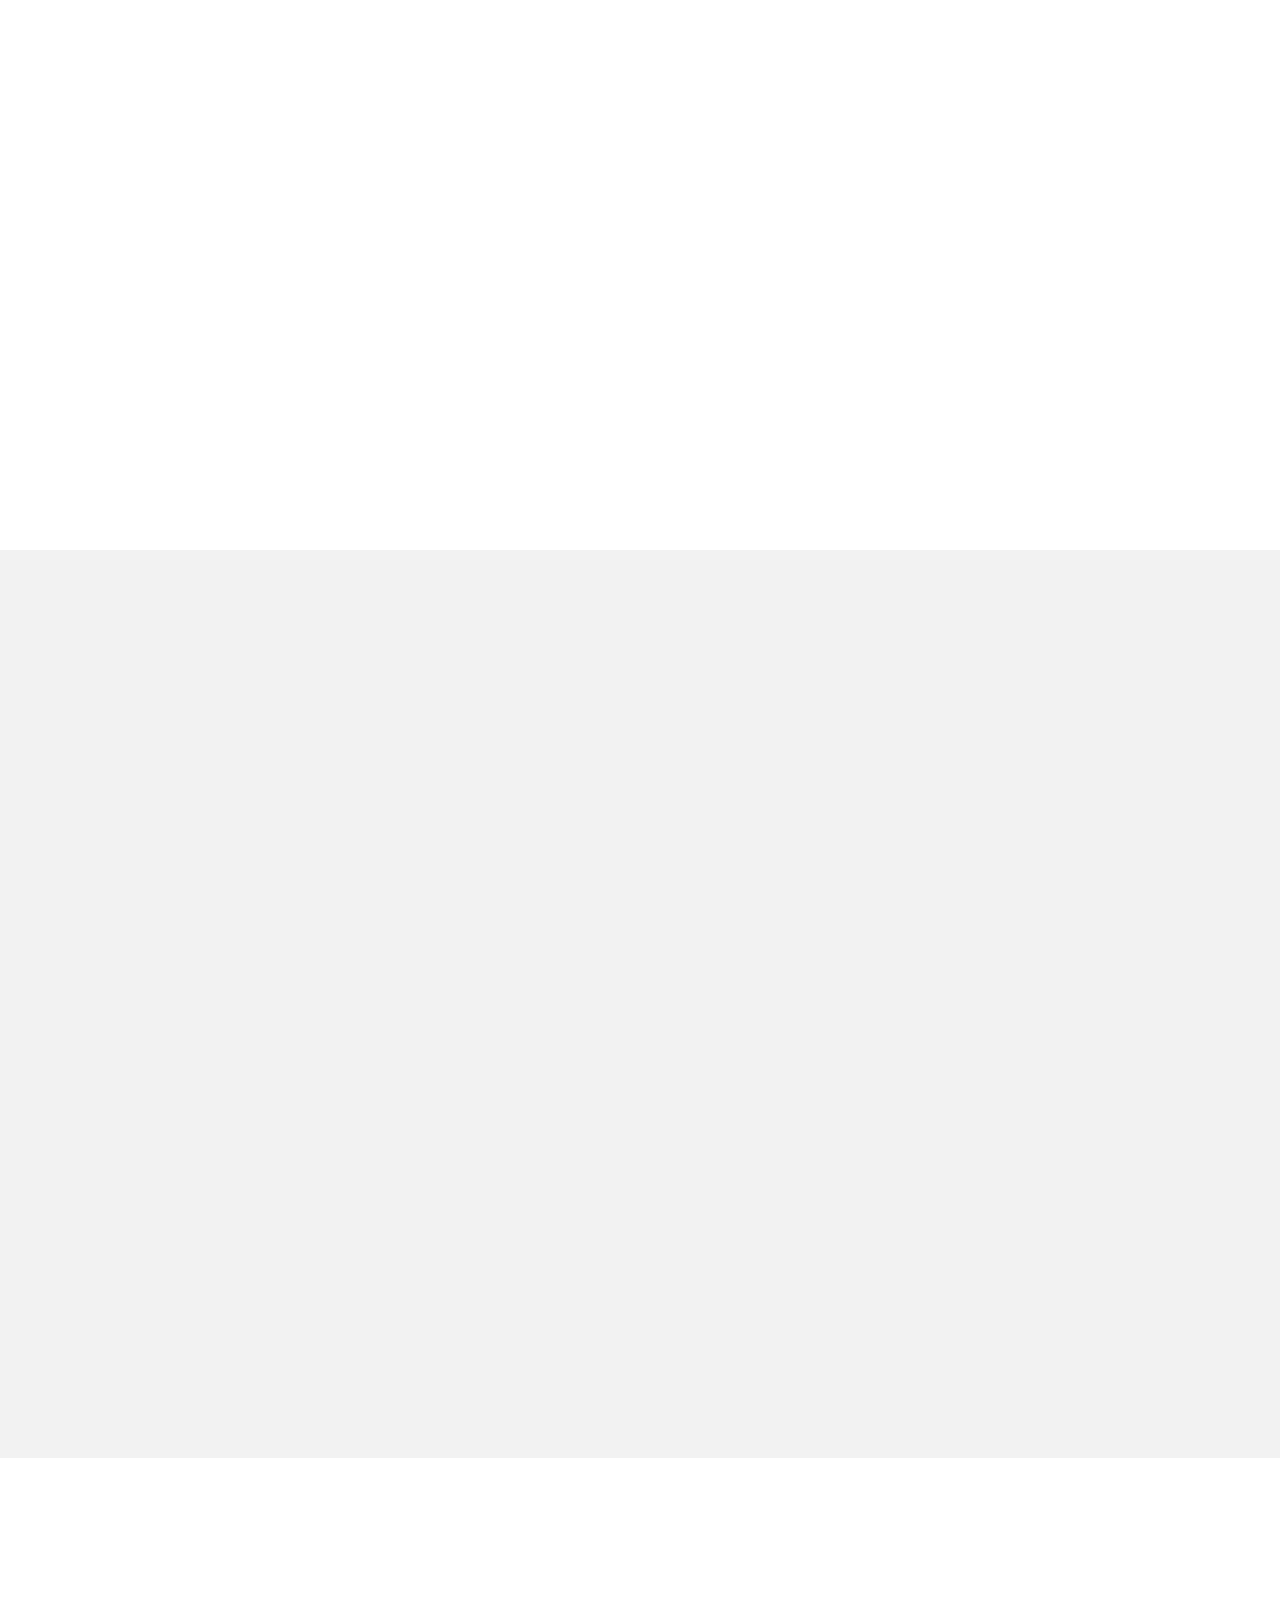
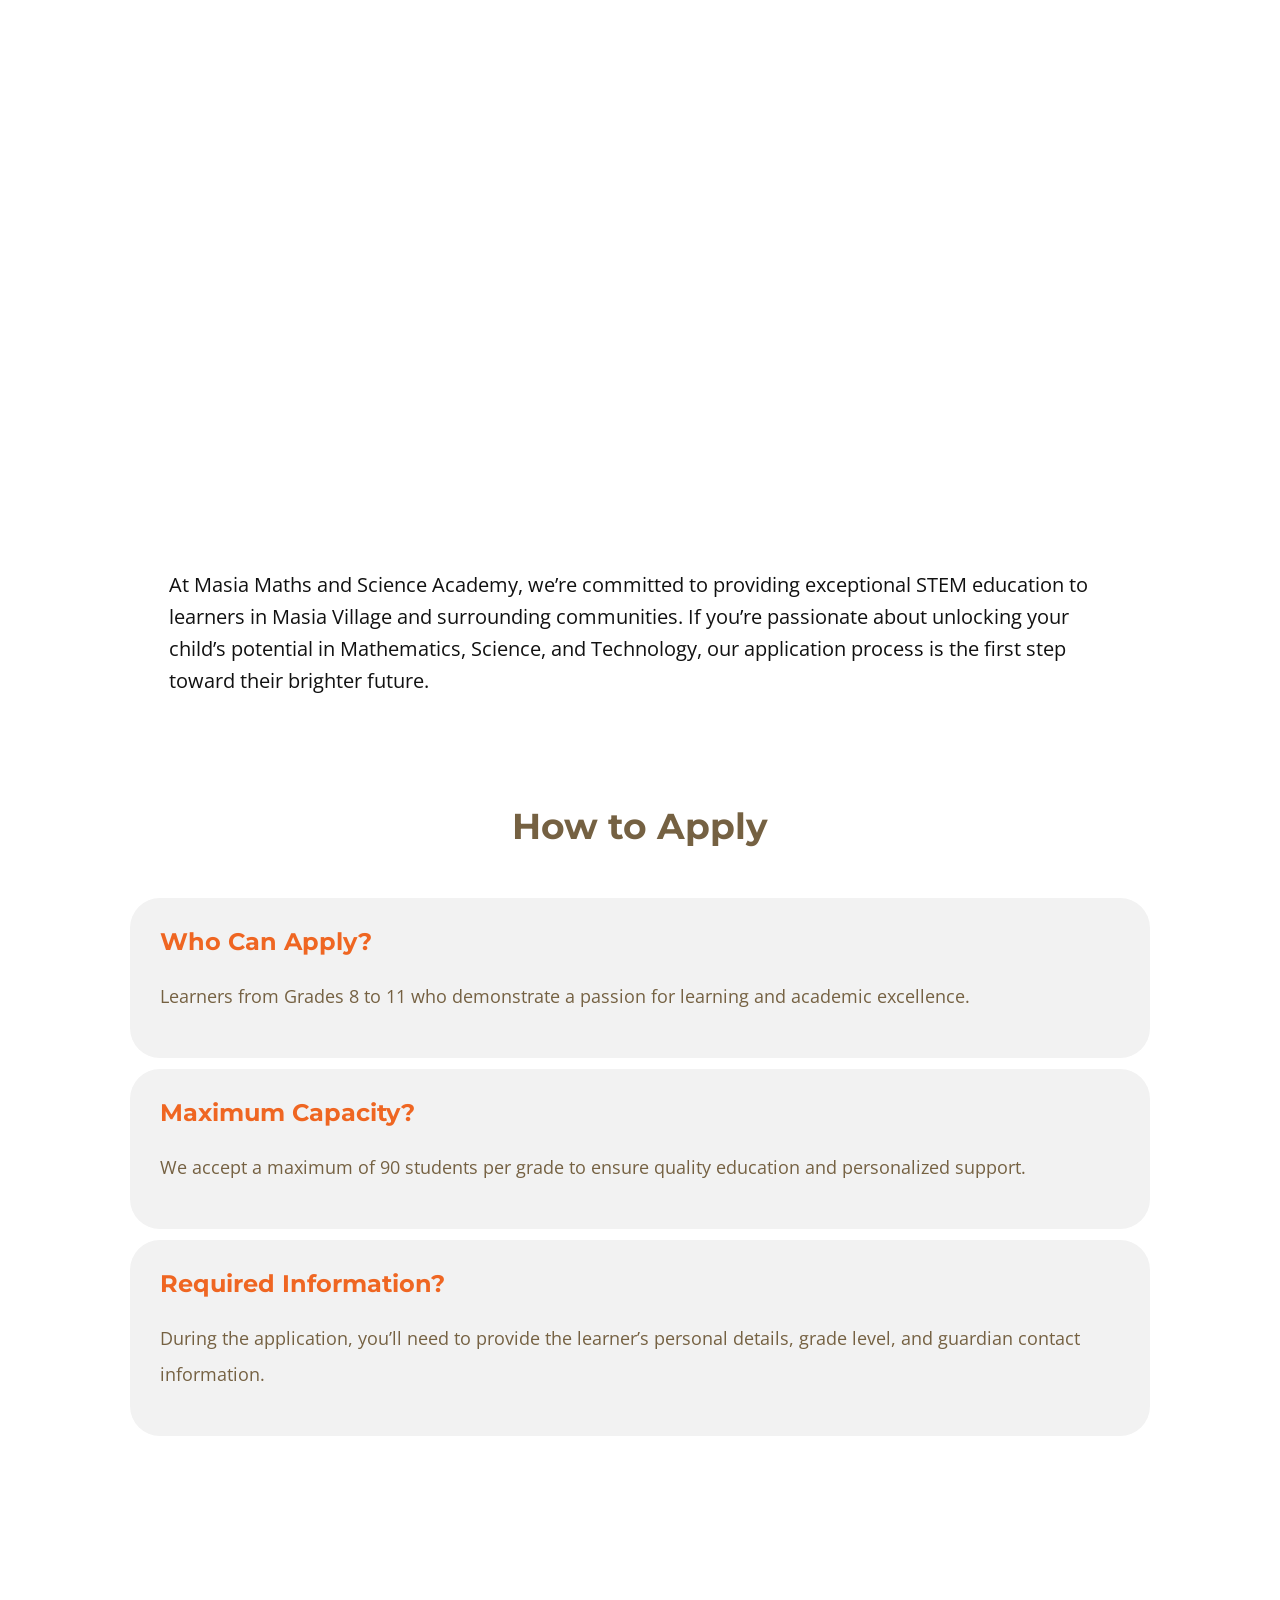
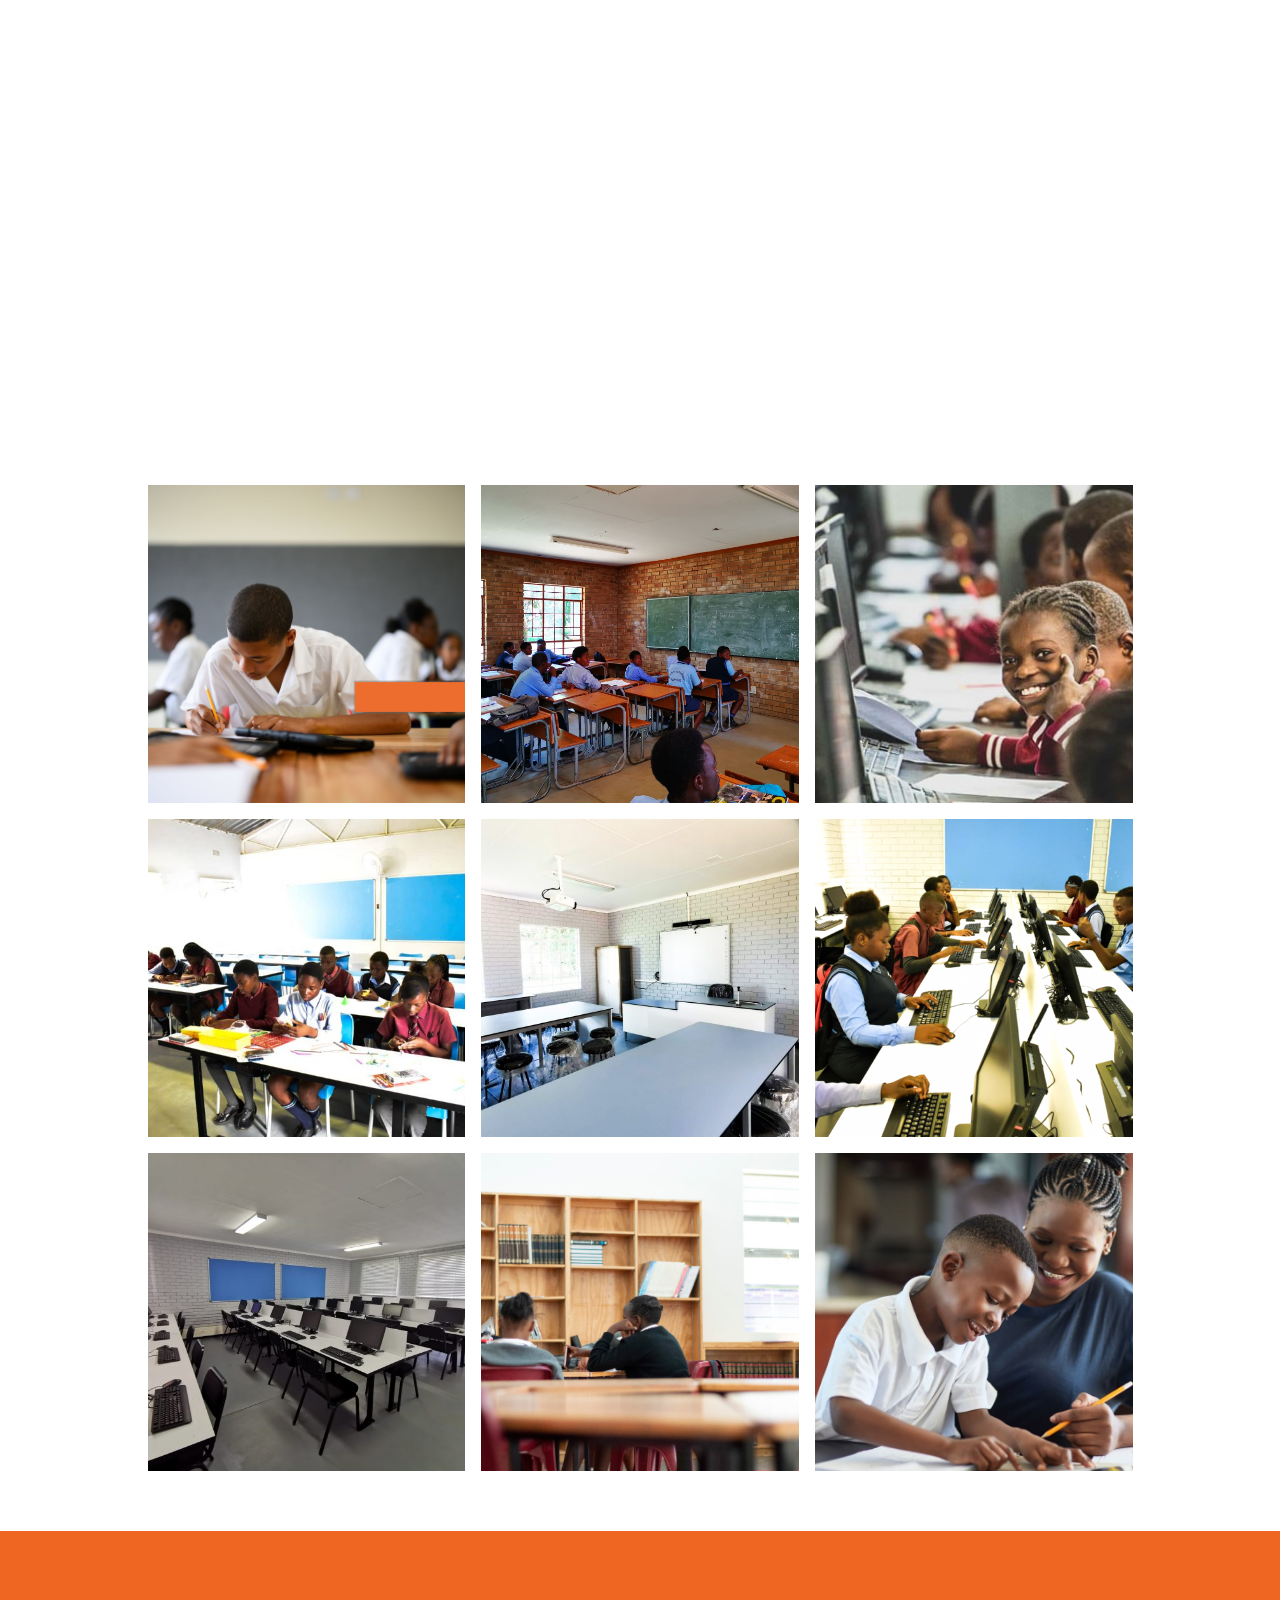
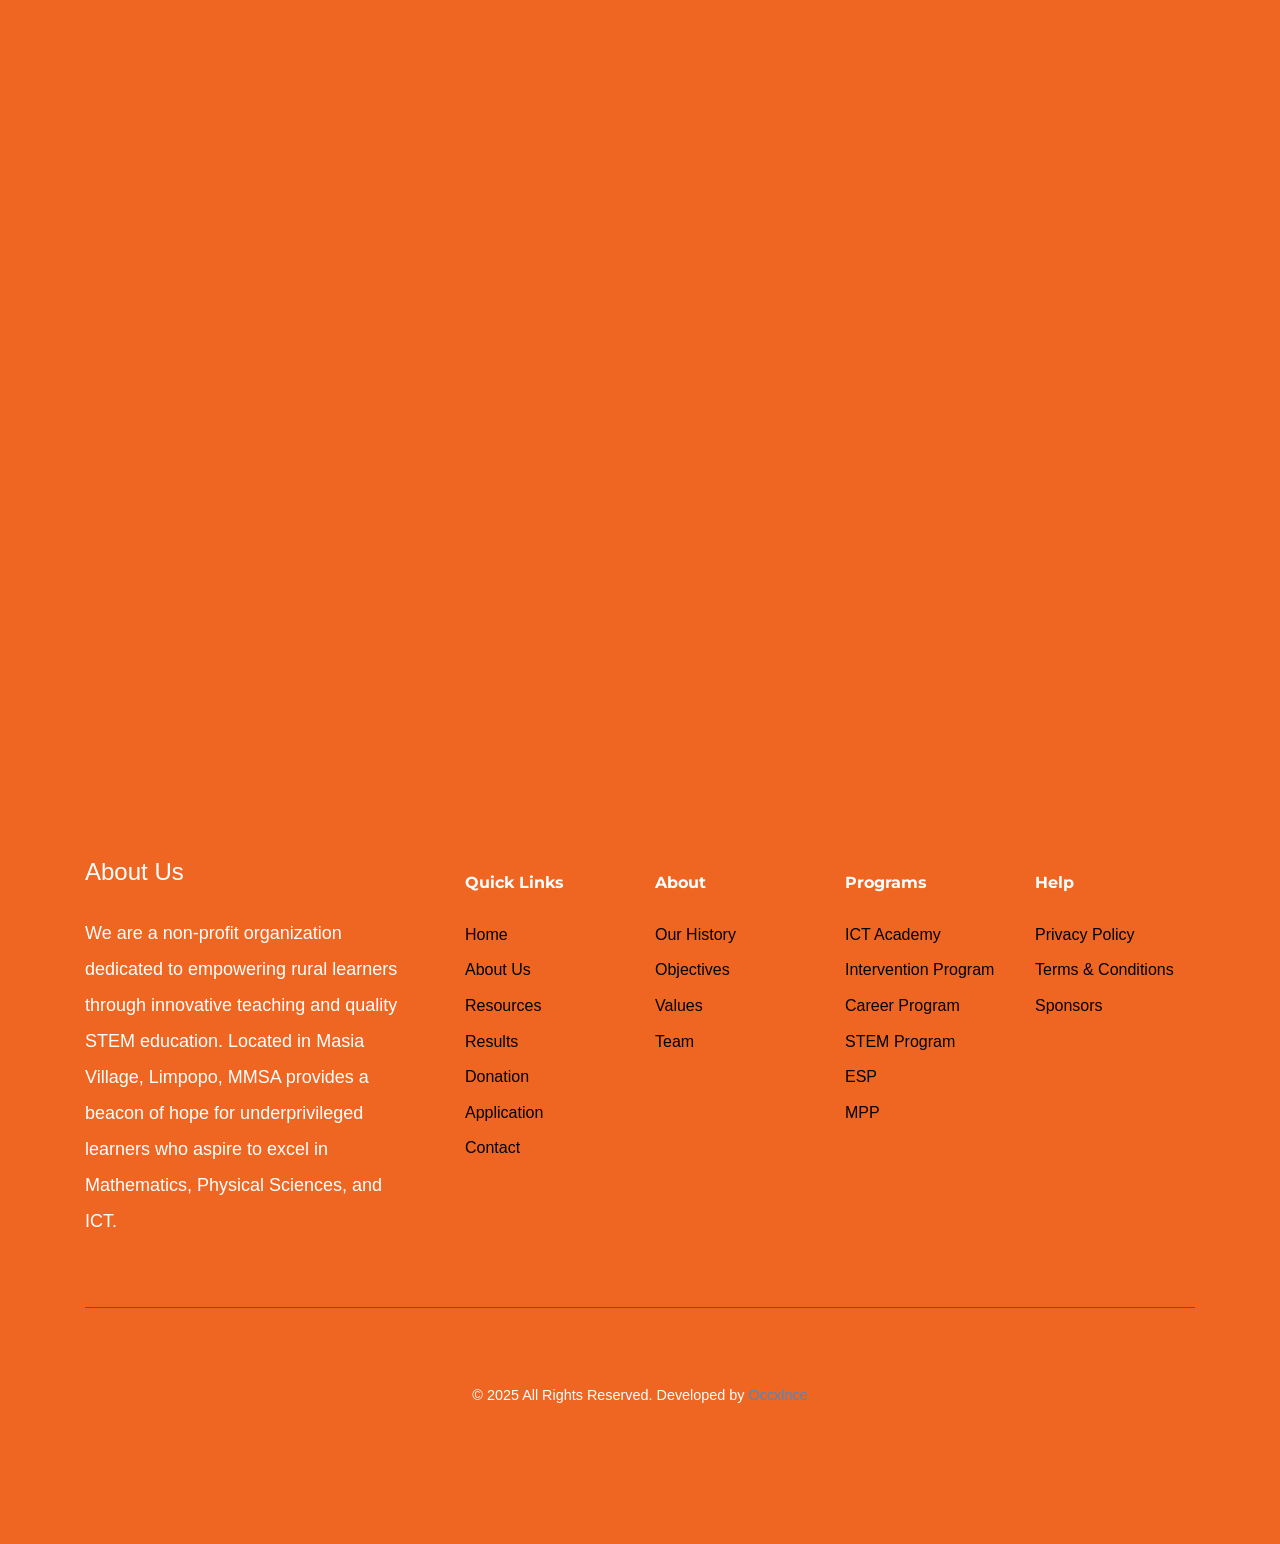
==== commit cfcb450e: "Add files via upload" ====
--- a/index.html
+++ b/index.html
@@ -5,6 +5,9 @@
     <meta name="keywords" content="">
     <meta name="description" content="">
     <title>MMSA</title>
+    <link rel="stylesheet" href="fonts/icomoon/style.css">
+    <link rel="stylesheet" href="css/bootstrap.min.css">
+    <link rel="stylesheet" href="css/style.css">
     <link rel="stylesheet" href="nicepage.css" media="screen">
 <link rel="stylesheet" href="index.css" media="screen">
     <script class="u-script" type="text/javascript" src="jquery.js" defer=""></script>
@@ -508,5 +511,67 @@
         </div>
       </div>
     </section>
+    
+    <footer class="footer-99382">
+      
+      <div class="container">
+        <div class="row">
+          <div class="col-md-4 pr-md-5">
+            <a href="#" class="footer-site-logo d-block mb-4">About Us</a>
+            <p>We are a non-profit organization dedicated to empowering rural learners through innovative teaching and quality STEM education. Located in Masia Village, Limpopo, MMSA provides a beacon of hope for underprivileged learners who aspire to excel in Mathematics, Physical Sciences, and ICT.</p>
+          </div>
+          <div class="col-md">
+            <h3>Quick Links</h3>
+            <ul class="list-unstyled nav-links">
+              <li><a href="index.html">Home</a></li>
+              <li><a href="About.html">About Us</a></li>
+			  <li><a href="resources.html">Resources</a></li>
+              <li><a href="results.html">Results</a></li>
+              <li><a href="donation.html">Donation</a></li>
+			  <li><a href="application.html">Application</a></li>
+              <li><a href="contact.html">Contact</a></li>
+            </ul>
+          </div>
+          <div class="col-md">
+            <h3>About</h3>
+            <ul class="list-unstyled nav-links">
+              <li><a href="About.html">Our History</a></li>
+              <li><a href="About.html">Objectives</a></li>
+              <li><a href="About.html">Values</a></li>
+              <li><a href="About.html">Team</a></li>
+            </ul>
+          </div>
+          <div class="col-md">
+            <h3>Programs</h3>
+            <ul class="list-unstyled nav-links">
+              <li><a href="programs.html">ICT Academy</a></li>
+              <li><a href="programs.html">Intervention Program</a></li>
+              <li><a href="programs.html">Career Program</a></li>
+			  <li><a href="programs.html">STEM Program</a></li>
+			  <li><a href="programs.html">ESP</a></li>
+			  <li><a href="programs.html">MPP</a></li>
+			  
+            </ul>
+          </div>
+          <div class="col-md">
+            <h3>Help</h3>
+            <ul class="list-unstyled nav-links">
+              <li><a href="#">Privacy Policy</a></li>
+              <li><a href="#">Terms &amp; Conditions</a></li>
+              <li><a href="#">Sponsors</a></li>
+            </ul>
+          </div>
+        </div> 
+
+        <div class="row ">
+          <div class="col-12 text-center">
+            <div class="copyright mt-5 pt-5">
+              <p><small>&copy; 2025 All Rights Reserved. Developed by <a href="www.occxlnce.co.za">Occxlnce</a></small></p>
+            </div>
+          </div>
+        </div> 
+      </div>
+      
+    </footer>
   
 </body></html>
--- a/css/style.css
+++ b/css/style.css
@@ -0,0 +1,62 @@
+body {
+  font-family: "Roboto", -apple-system, BlinkMacSystemFont, "Segoe UI", Roboto, "Helvetica Neue", Arial, "Noto Sans", sans-serif, "Apple Color Emoji", "Segoe UI Emoji", "Segoe UI Symbol", "Noto Color Emoji"; }
+
+h1, h2, h3, h4, h5, h6,
+.h1, .h2, .h3, .h4, .h5, .h6 {
+  font-family: "Roboto", -apple-system, BlinkMacSystemFont, "Segoe UI", Roboto, "Helvetica Neue", Arial, "Noto Sans", sans-serif, "Apple Color Emoji", "Segoe UI Emoji", "Segoe UI Symbol", "Noto Color Emoji"; }
+
+a {
+  -webkit-transition: .3s all ease;
+  -o-transition: .3s all ease;
+  transition: .3s all ease; }
+  a, a:hover {
+    text-decoration: none !important; }
+
+.content {
+  height: 70vh; }
+
+.footer-99382 {
+  padding: 7rem 0;
+  color: #fff;
+  position: relative;
+  background-color: #ef6622;
+  font-family: "Poppins", sans-serif; }
+  .footer-99382:before {
+    content: "";
+    position: absolute;
+    top: 0;
+    bottom: 0;
+    left: 0;
+    right: 0;
+    width: 100%;
+    height: 100%;
+    background-color: #ef6622; }
+  .footer-99382 h3 {
+    font-size: 16px;
+    font-weight: bold;
+    color: #fff;
+    margin-bottom: 30px; }
+  .footer-99382 .footer-site-logo {
+    font-size: 1.5rem;
+    color: #fff; }
+  .footer-99382 .nav-links li {
+    margin-bottom: 10px; }
+    .footer-99382 .nav-links li a {
+      color: #000000; }
+      .footer-99382 .nav-links li a:hover {
+        color: #fff; }
+  .footer-99382 .btn.btn-tertiary {
+    background-color: #e42c64;
+    color: #fff;
+    border-radius: 30px;
+    border: none;
+    padding: 10px 20px; }
+  .footer-99382 .social li {
+    display: inline-block; }
+    .footer-99382 .social li a {
+      color: gray;
+      padding: 7px; }
+      .footer-99382 .social li a:hover {
+        color: #fff; }
+  .footer-99382 .copyright {
+    border-top: 1px solid #595959; }
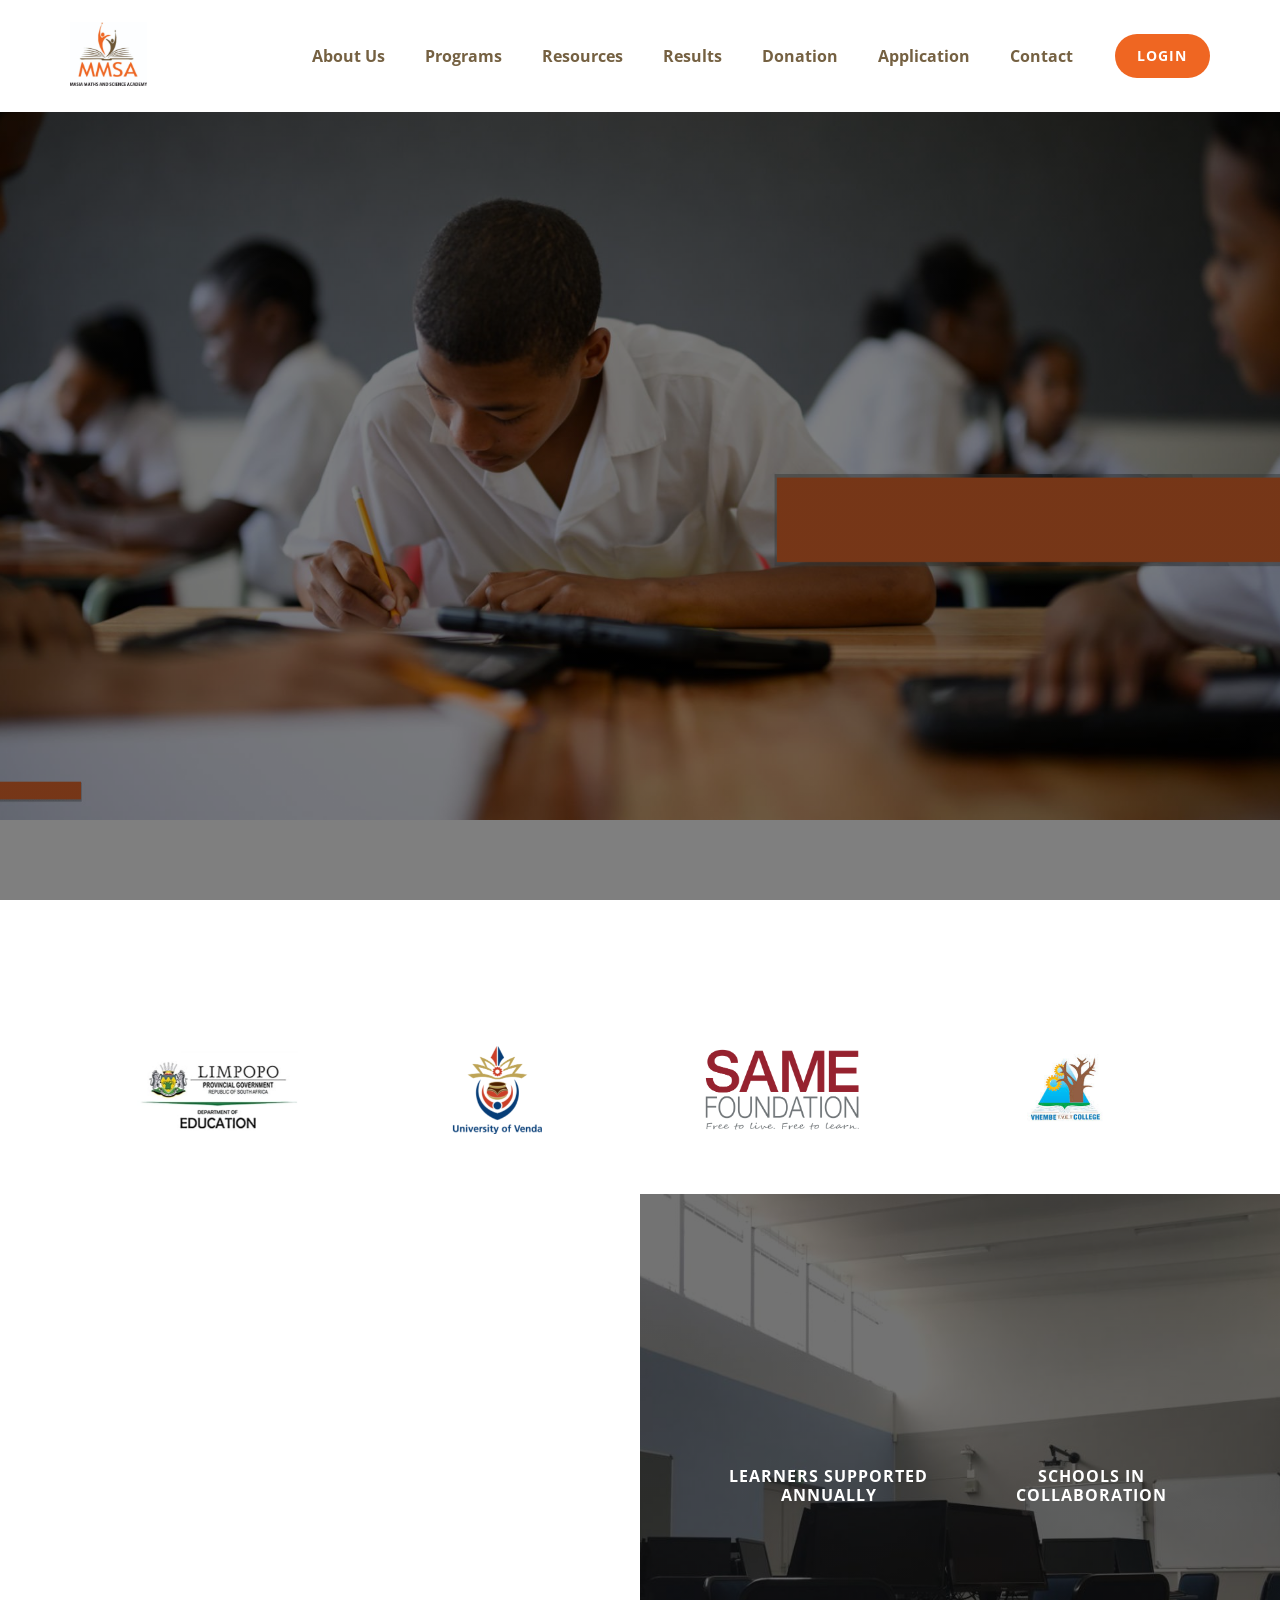
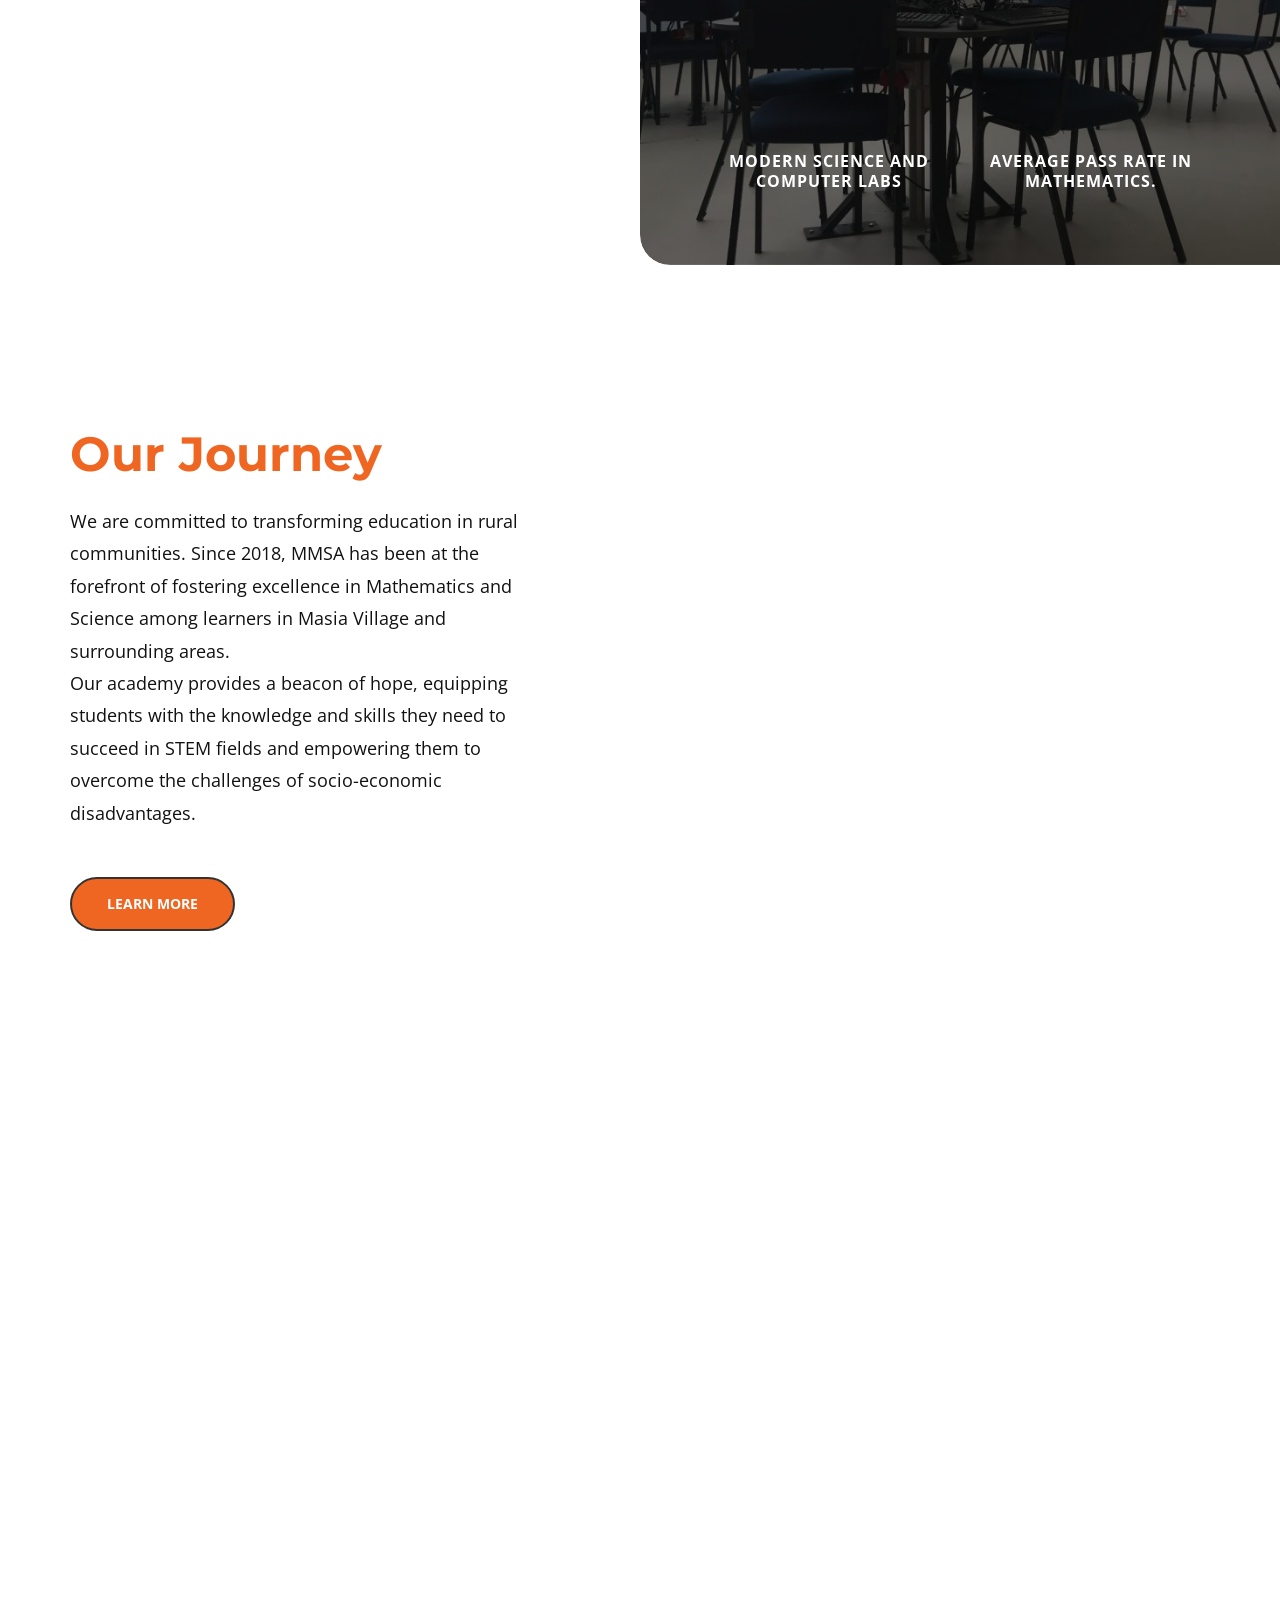
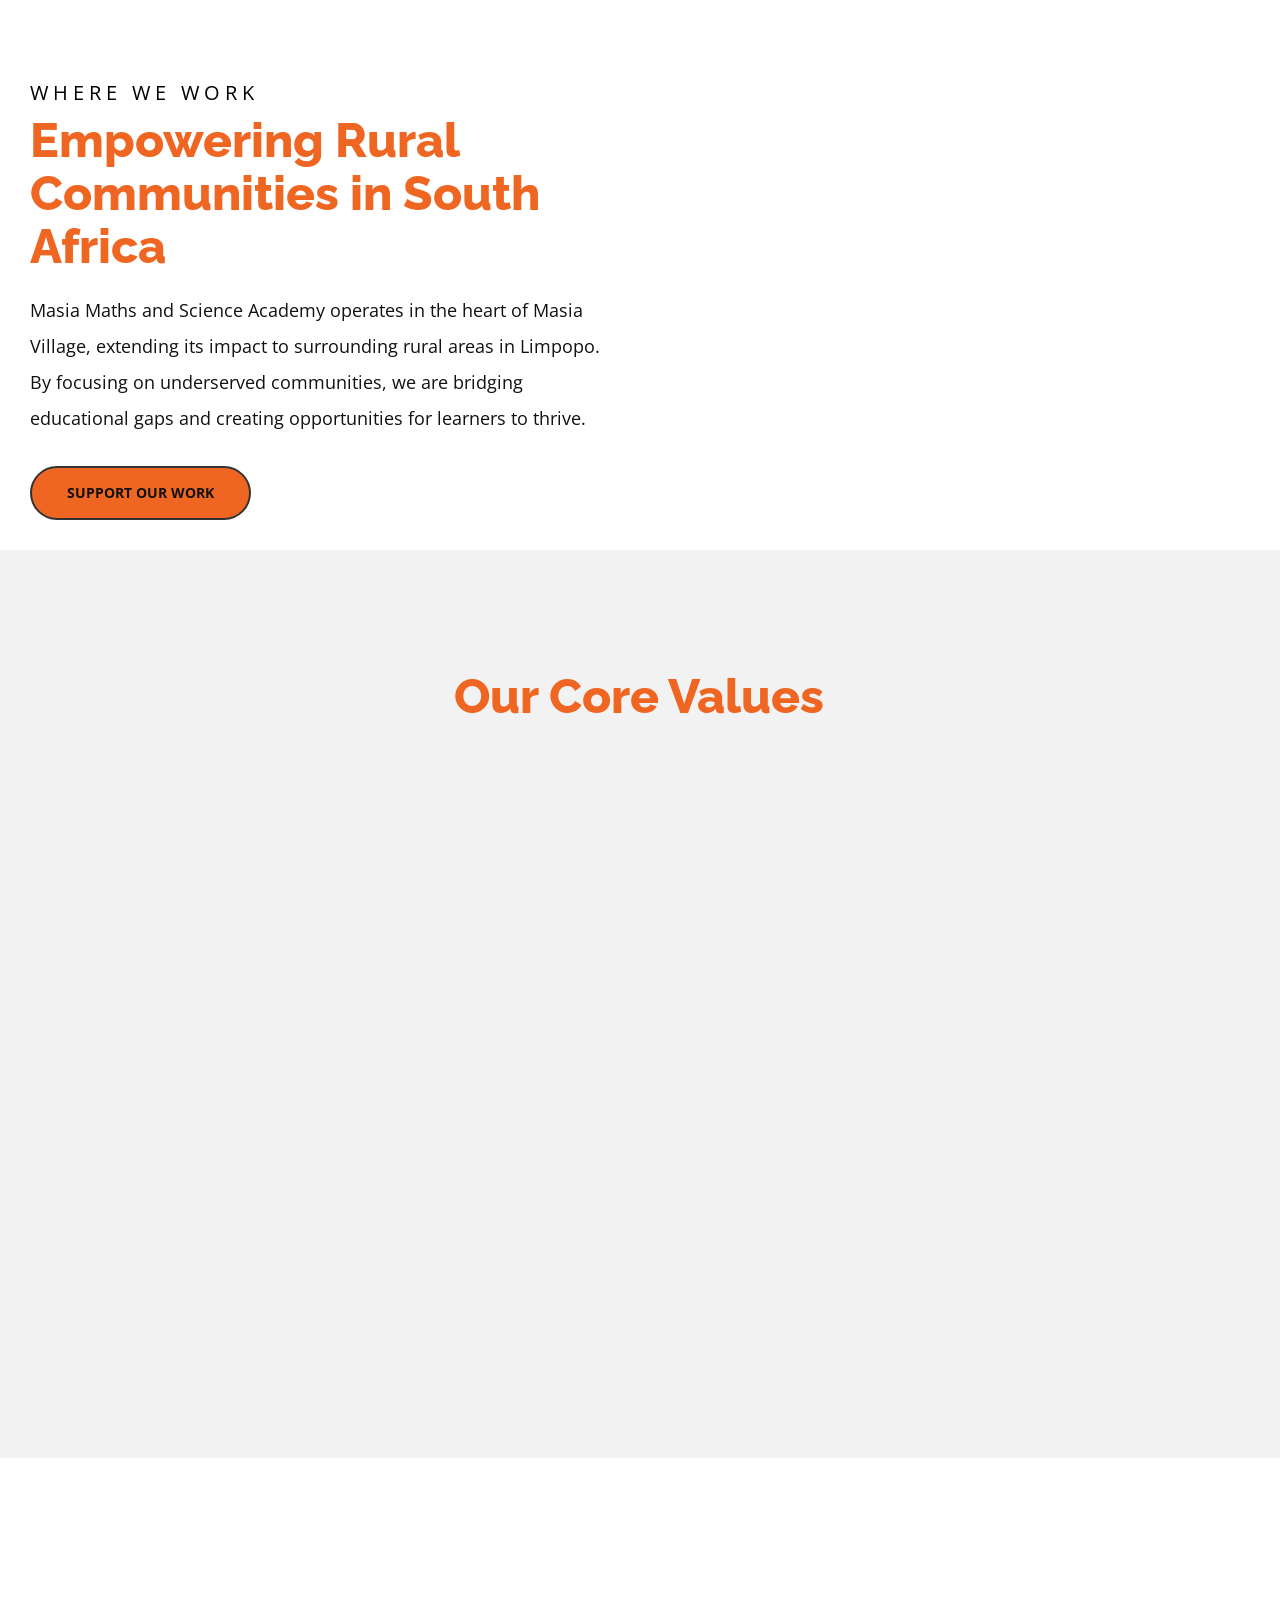
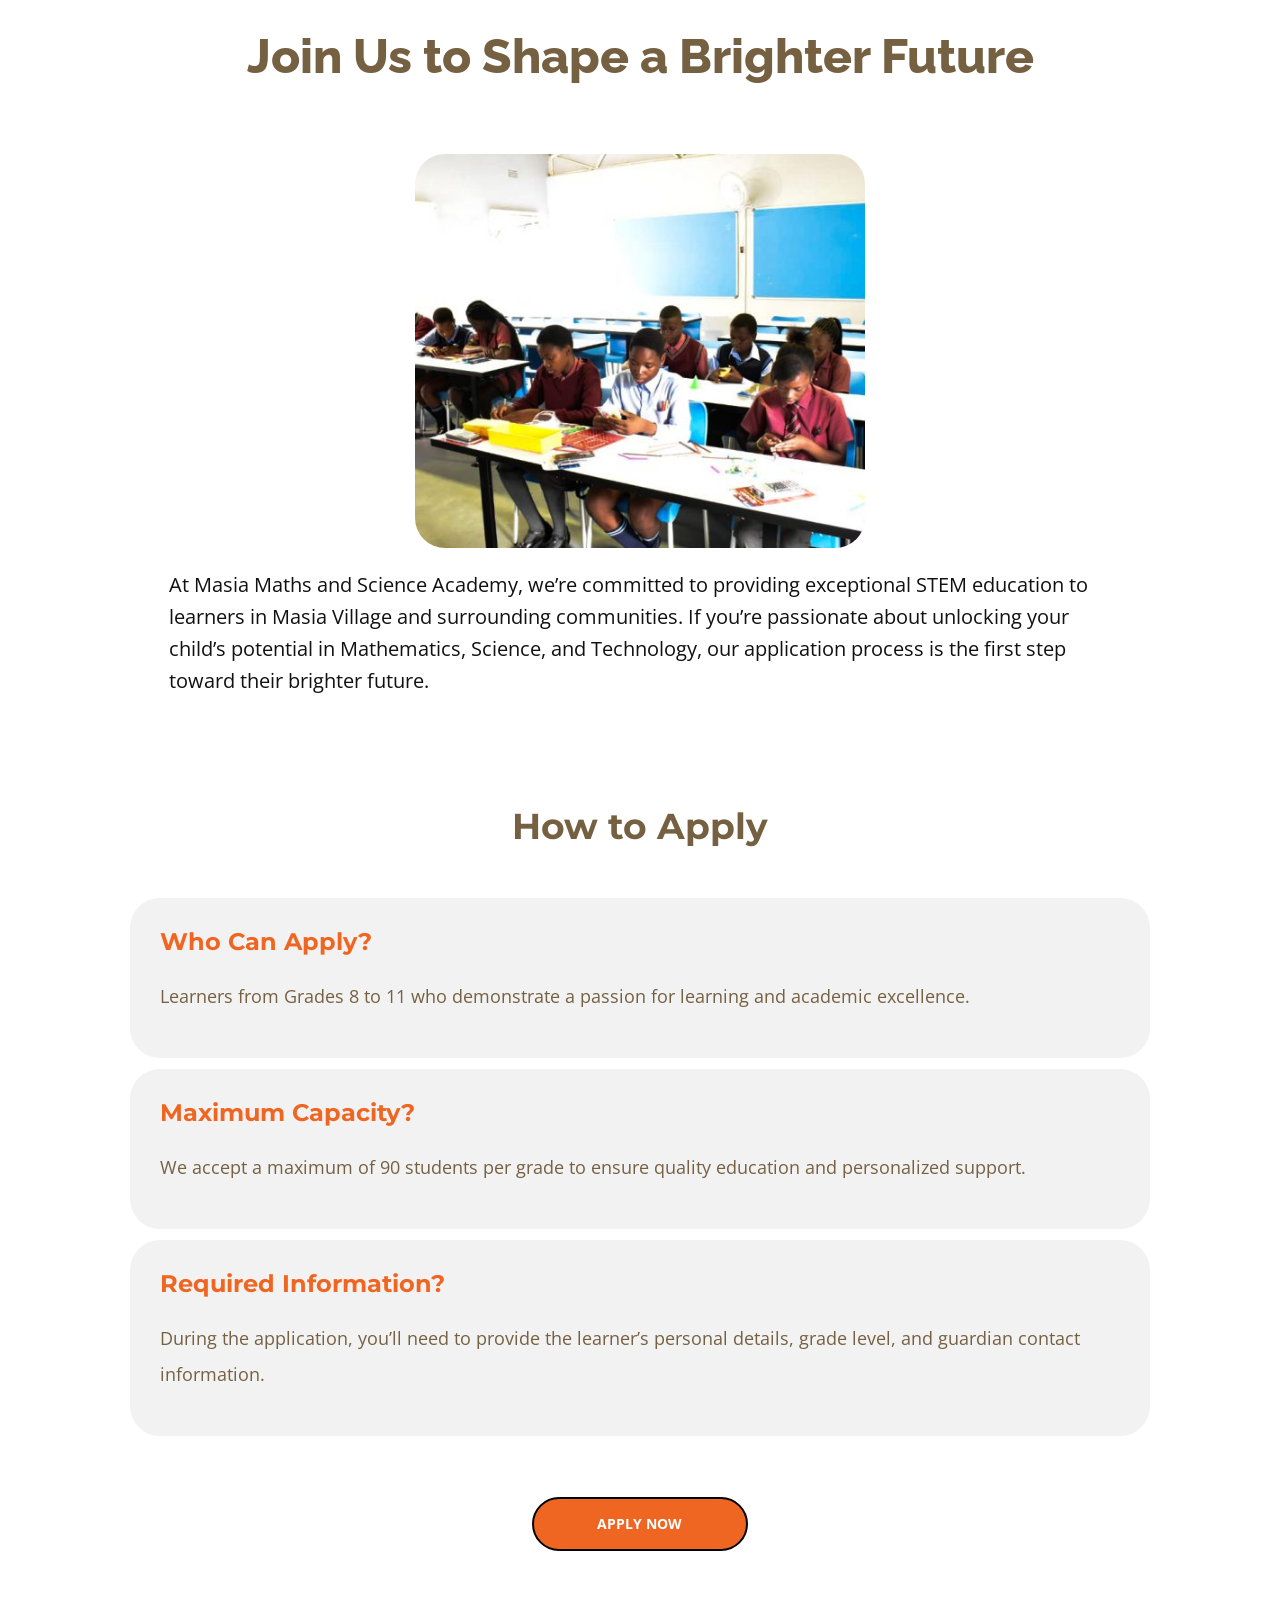
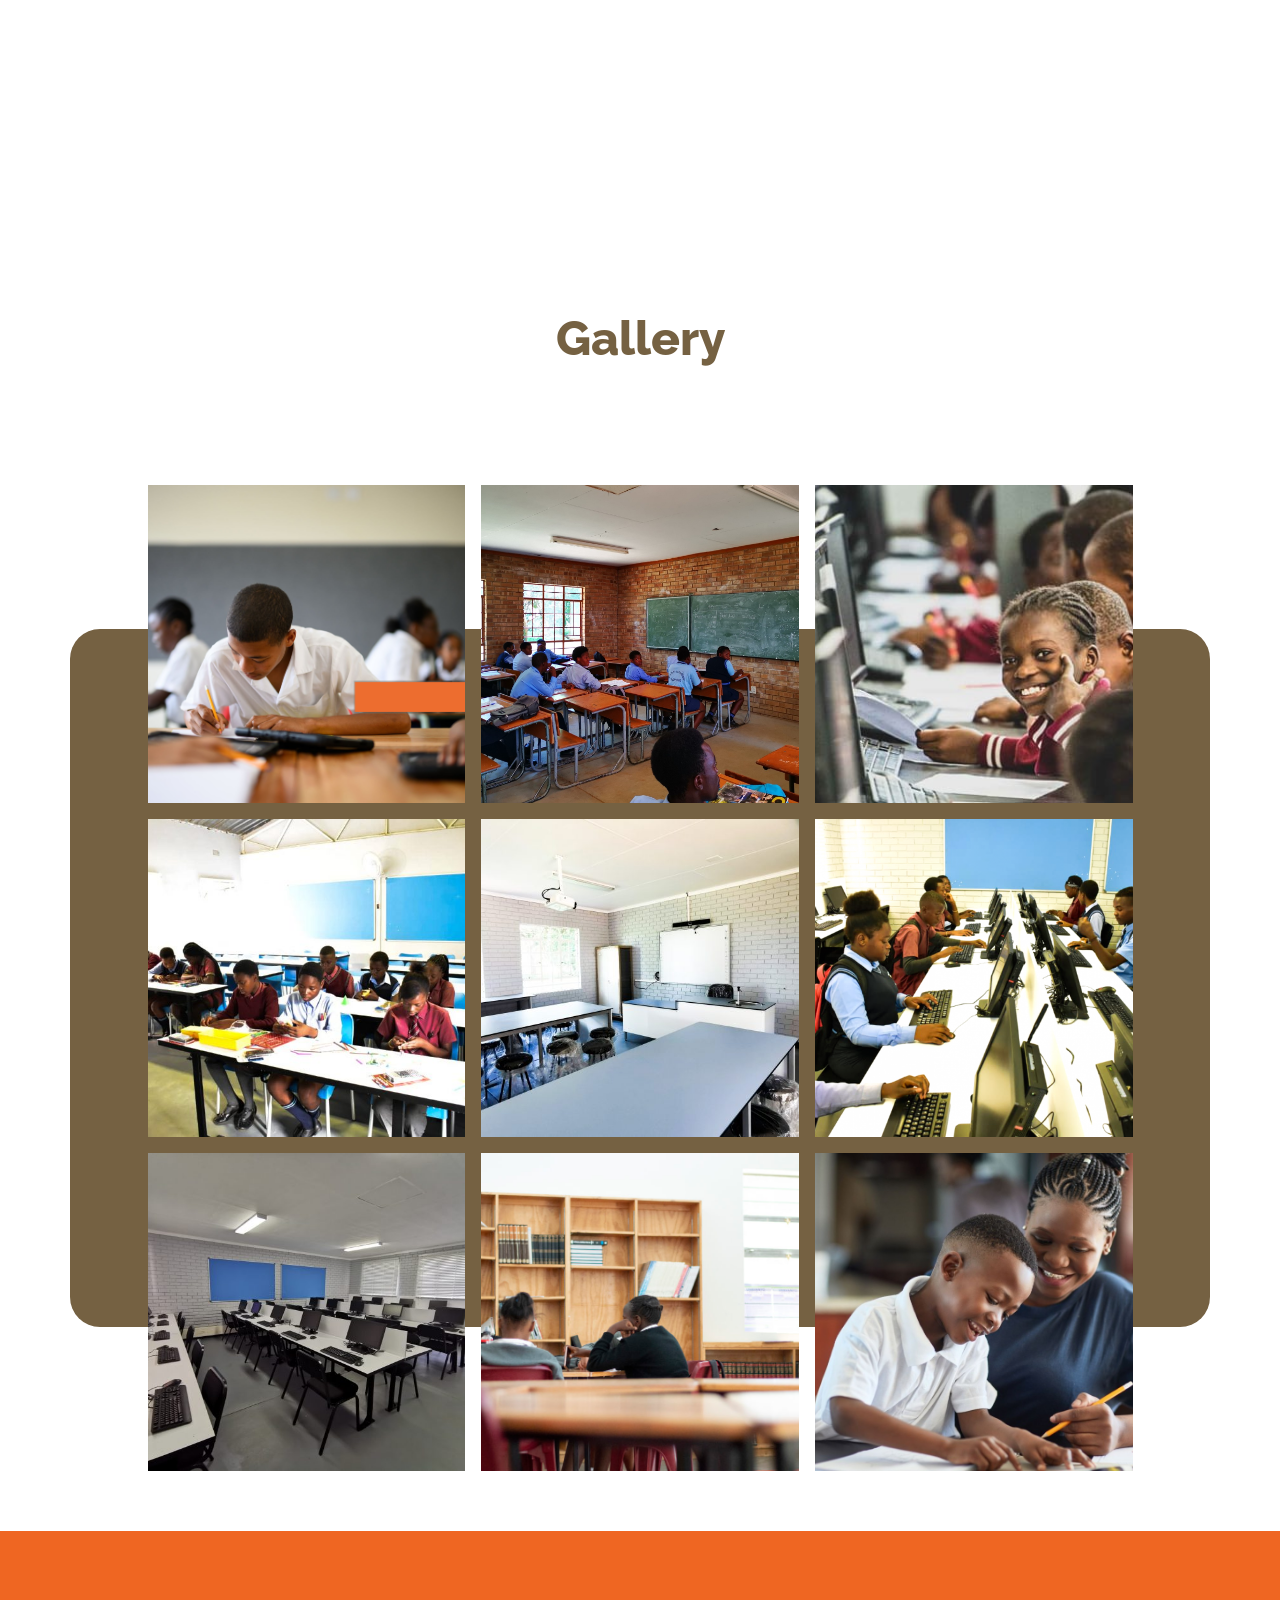
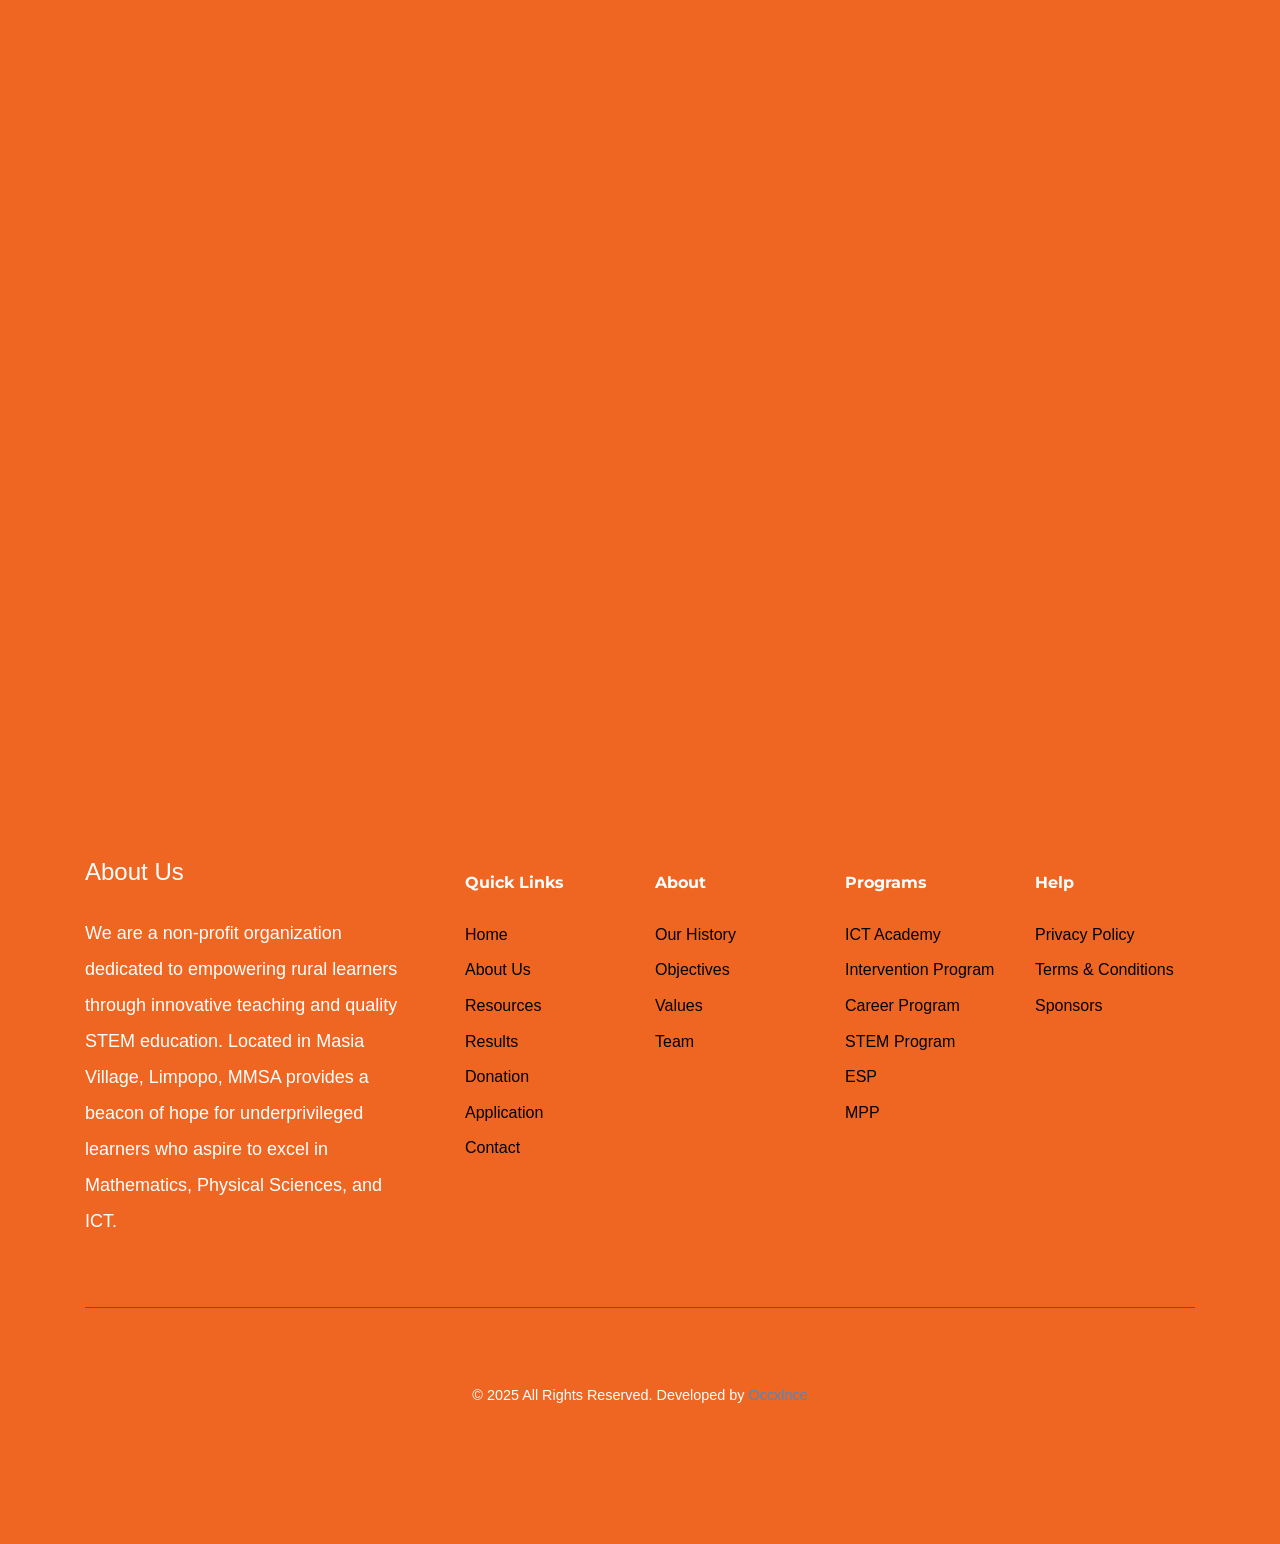
==== commit 8ff6c9f0: "Update index.html" ====
--- a/index.html
+++ b/index.html
@@ -5,6 +5,7 @@
     <meta name="keywords" content="">
     <meta name="description" content="">
     <title>MMSA</title>
+	<link rel="shortcut icon" href="favicon.png">
     <link rel="stylesheet" href="fonts/icomoon/style.css">
     <link rel="stylesheet" href="css/bootstrap.min.css">
     <link rel="stylesheet" href="css/style.css">
